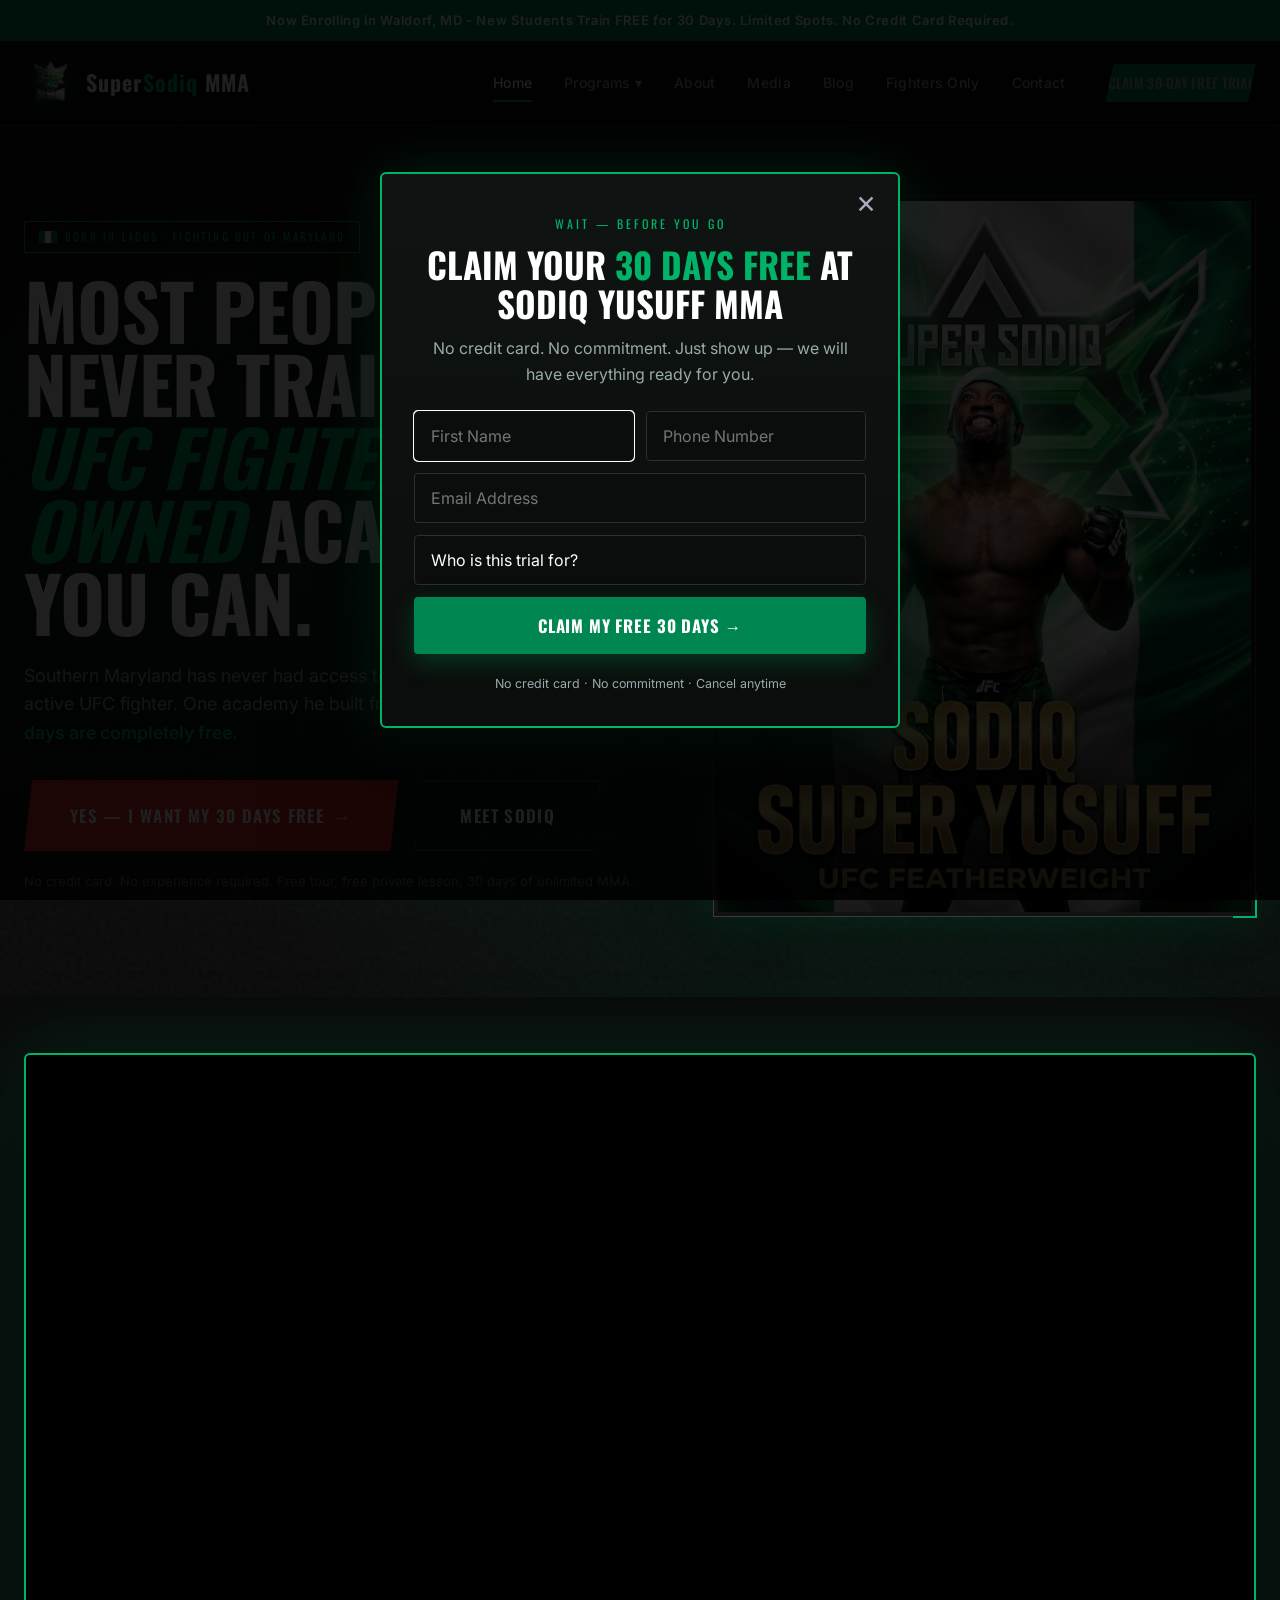
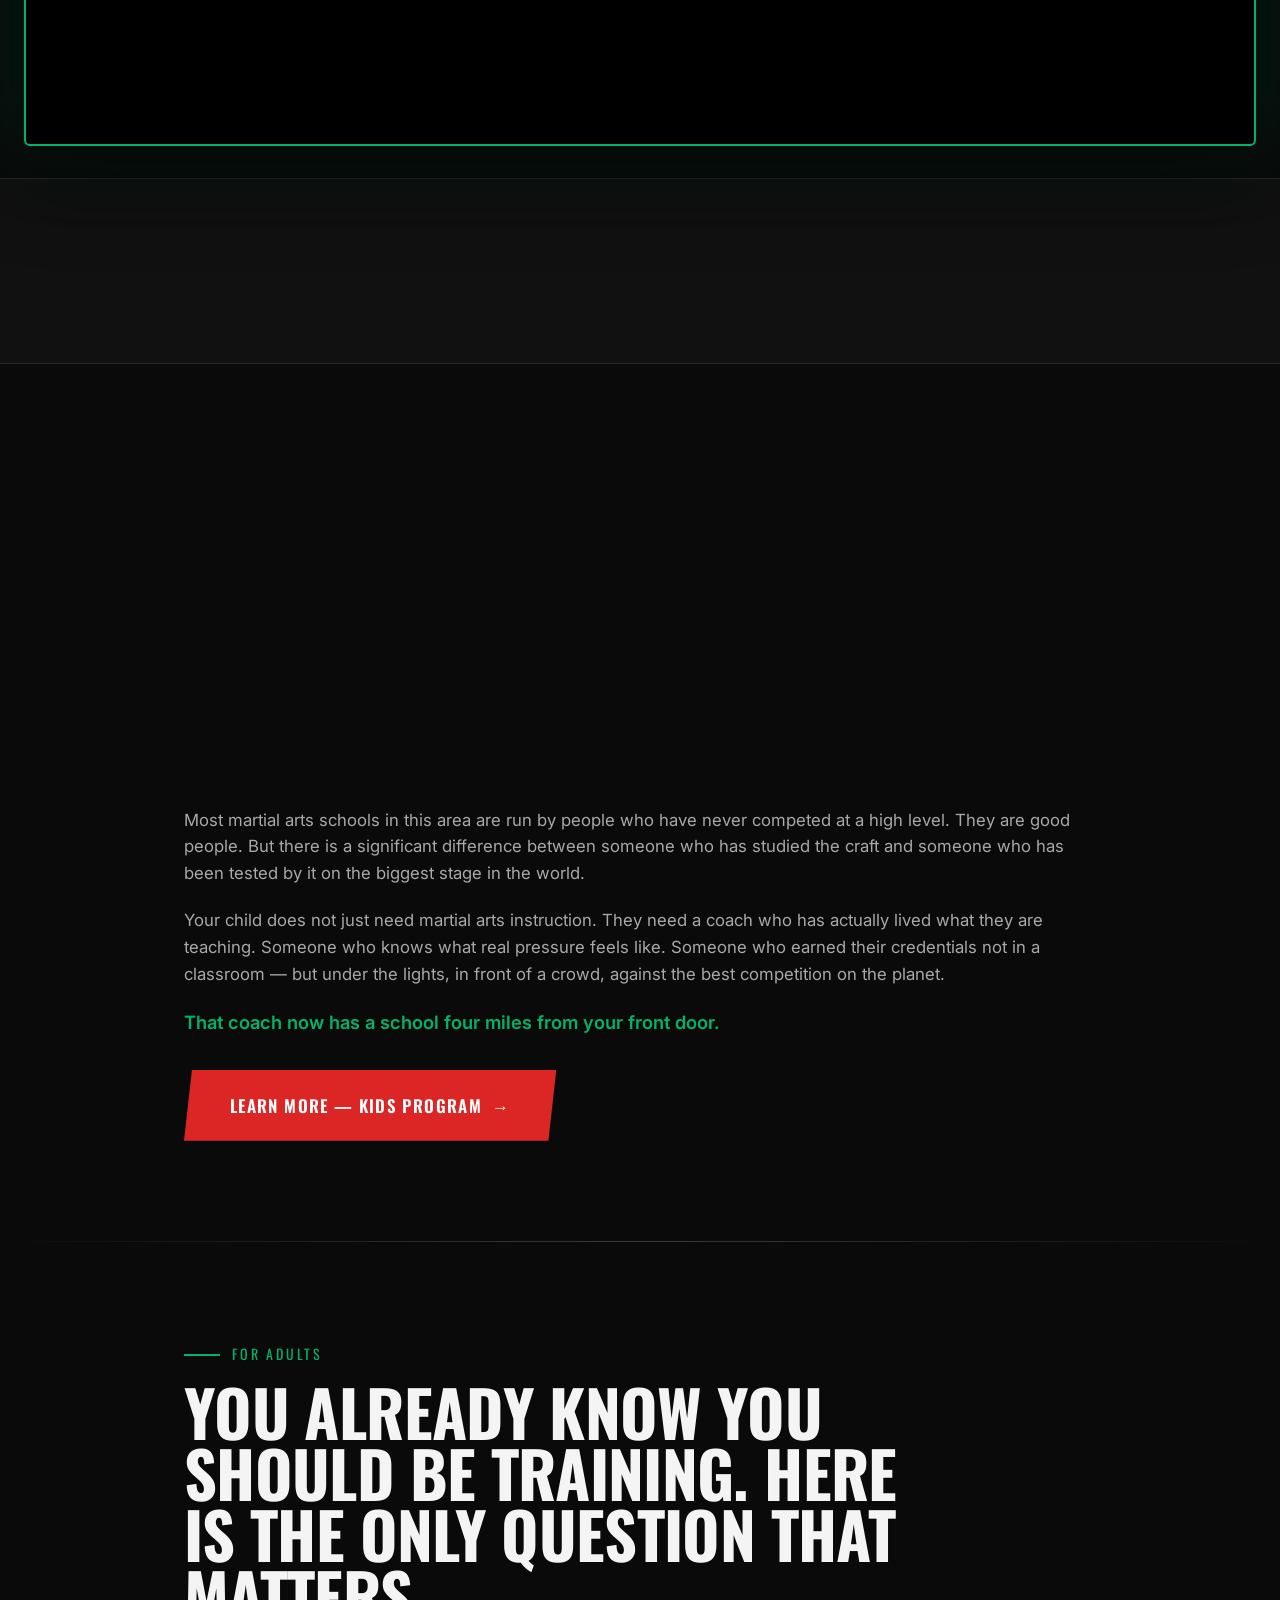
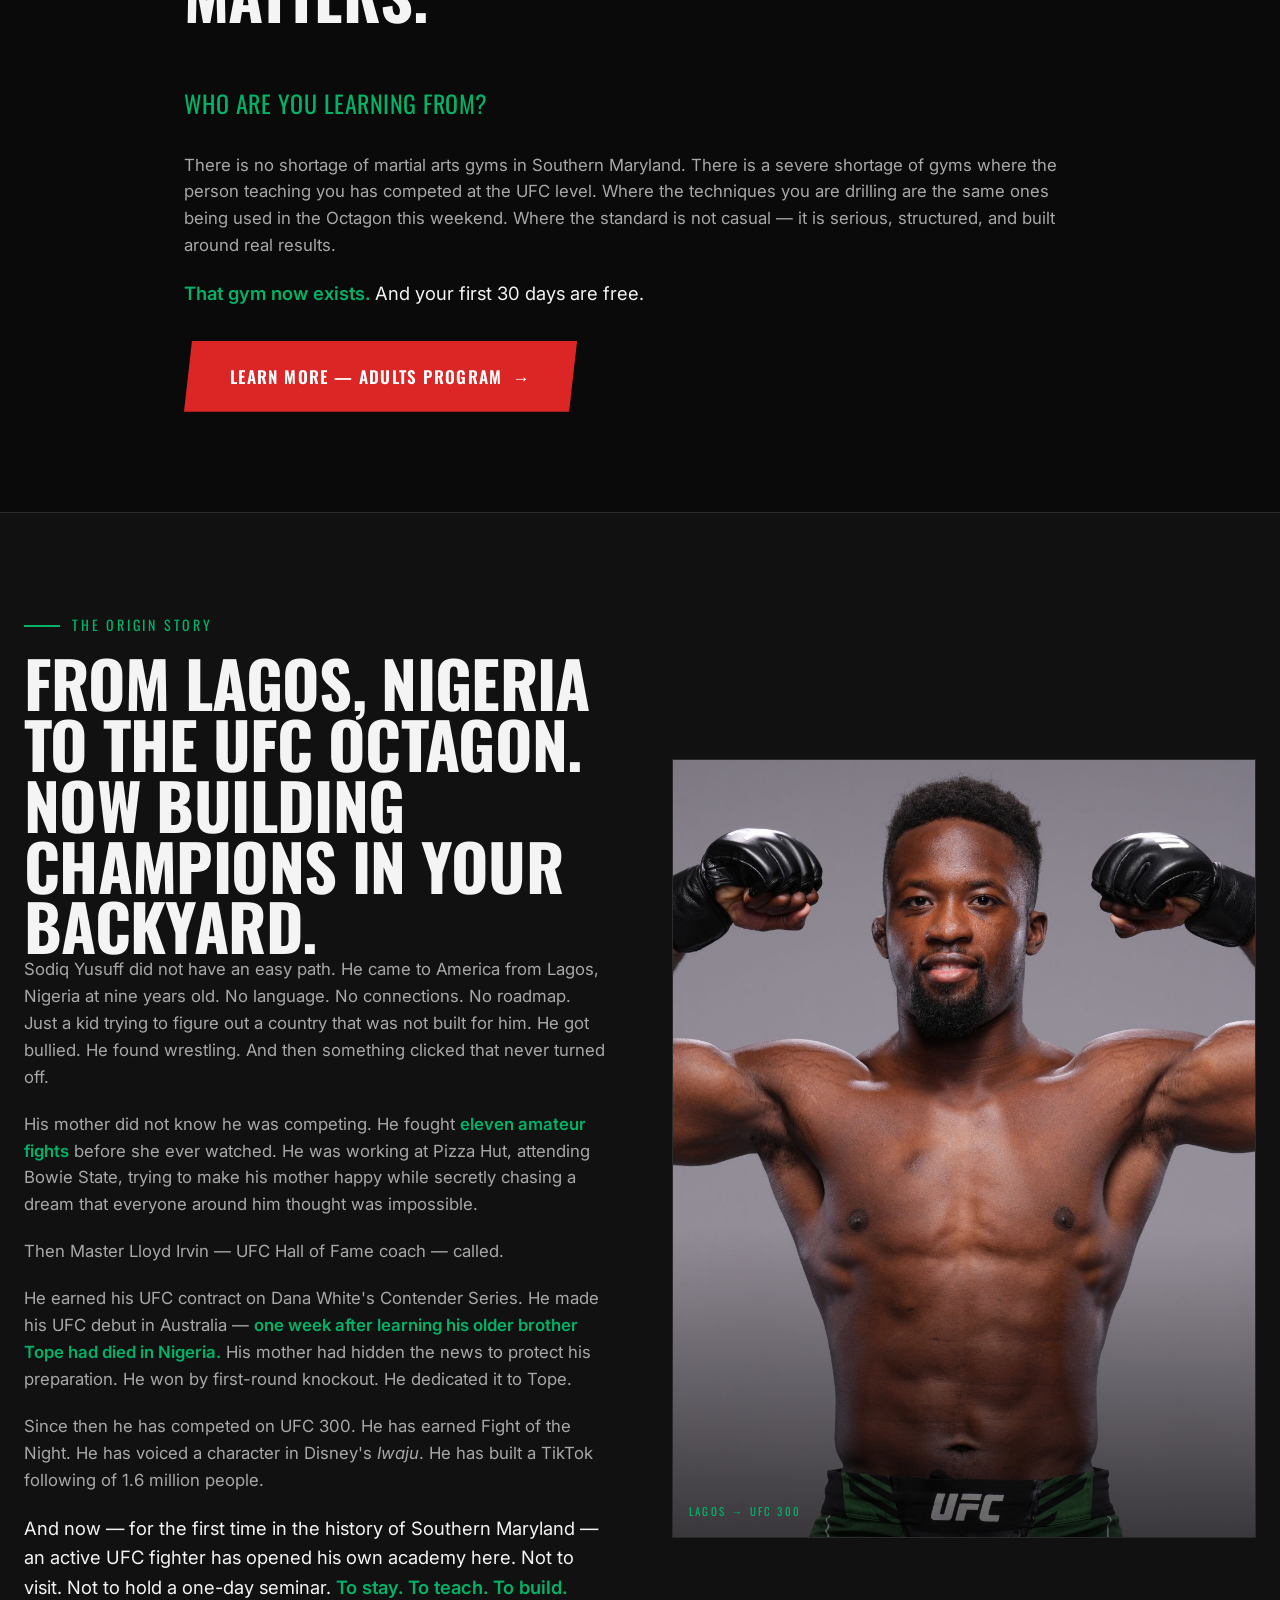
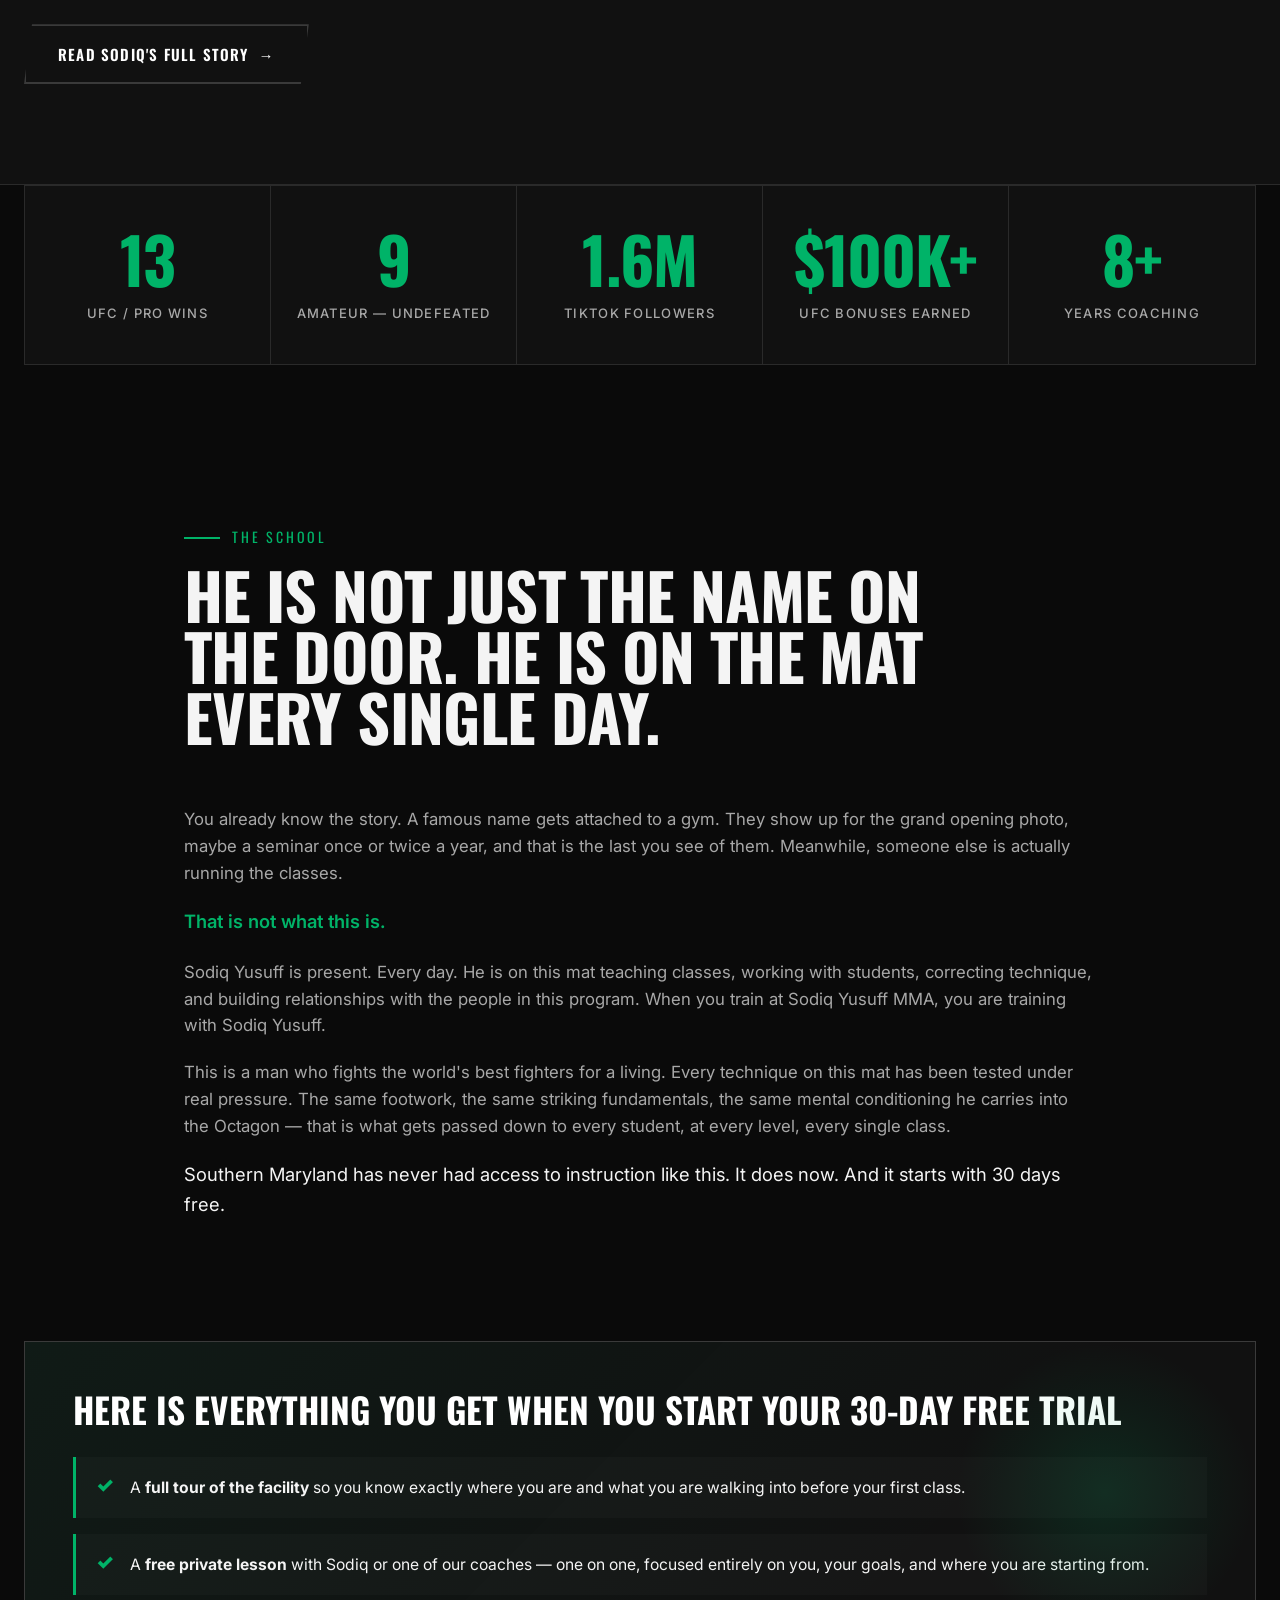
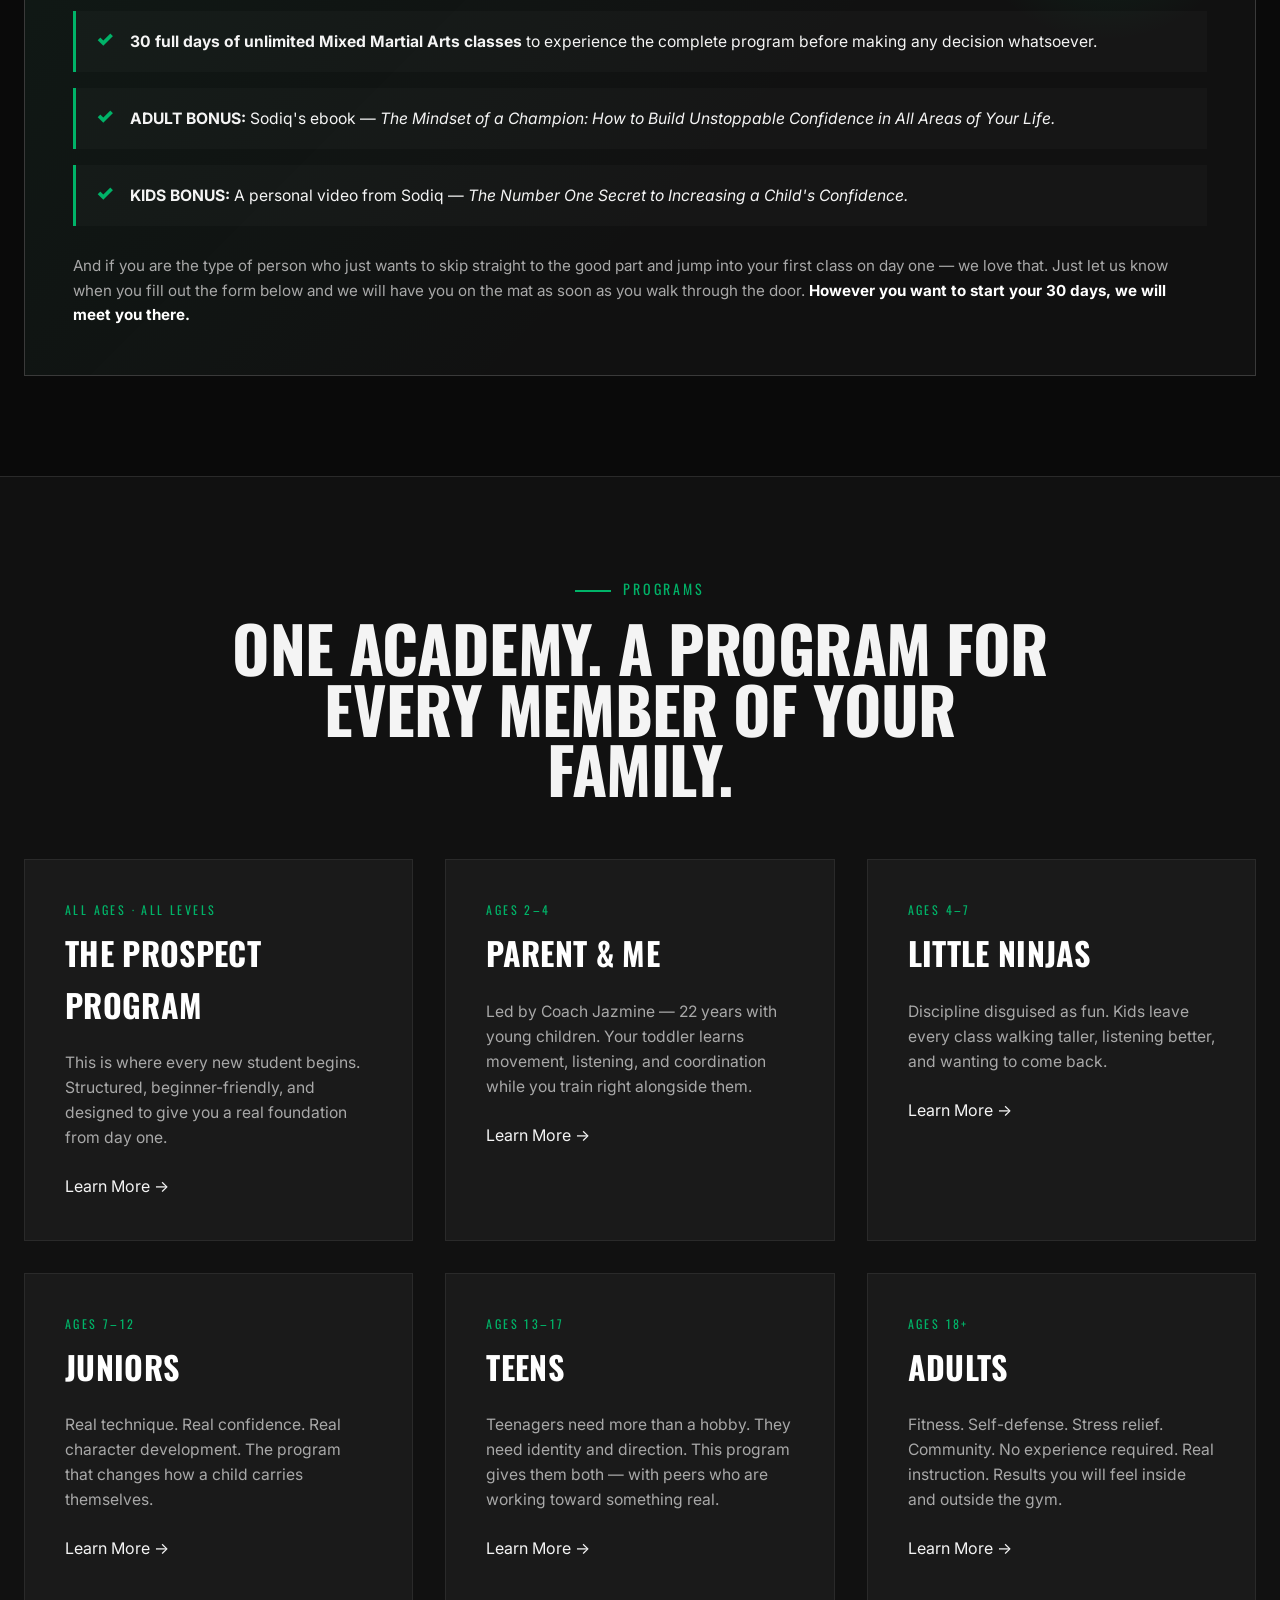
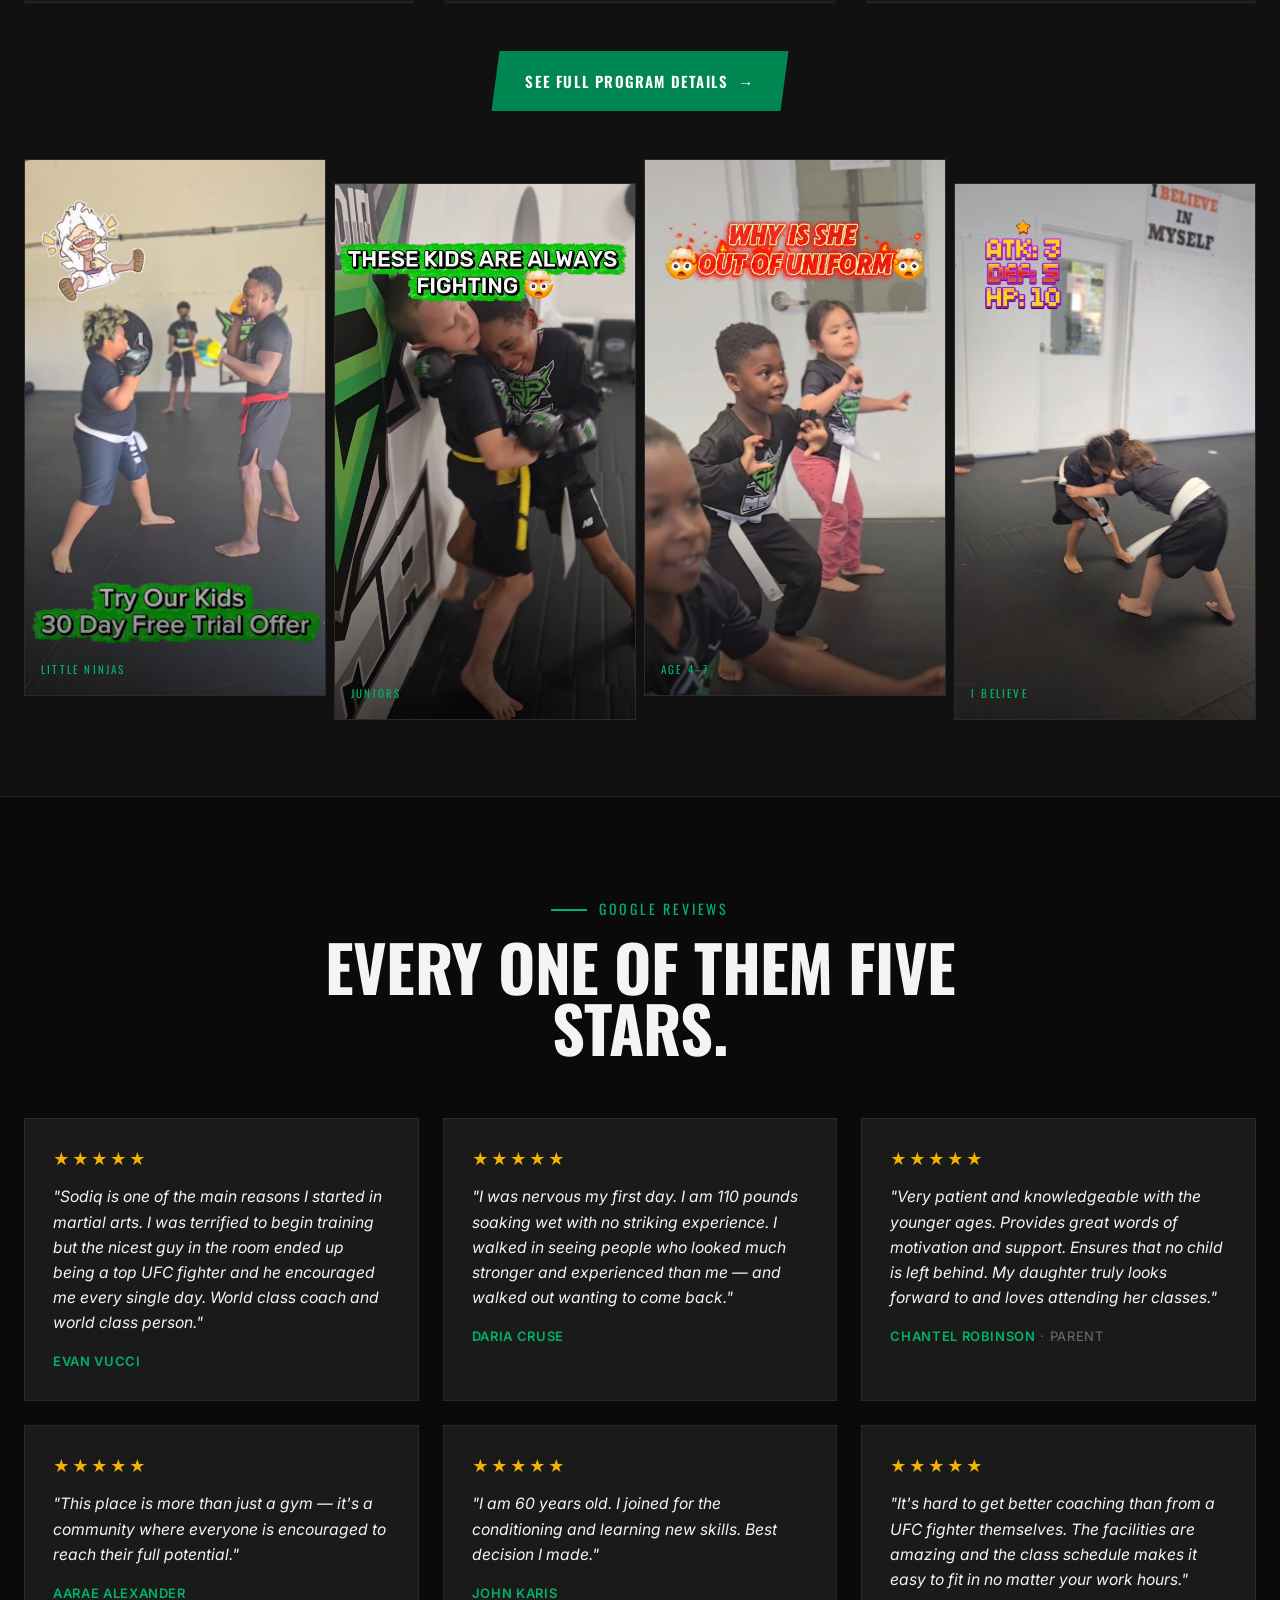
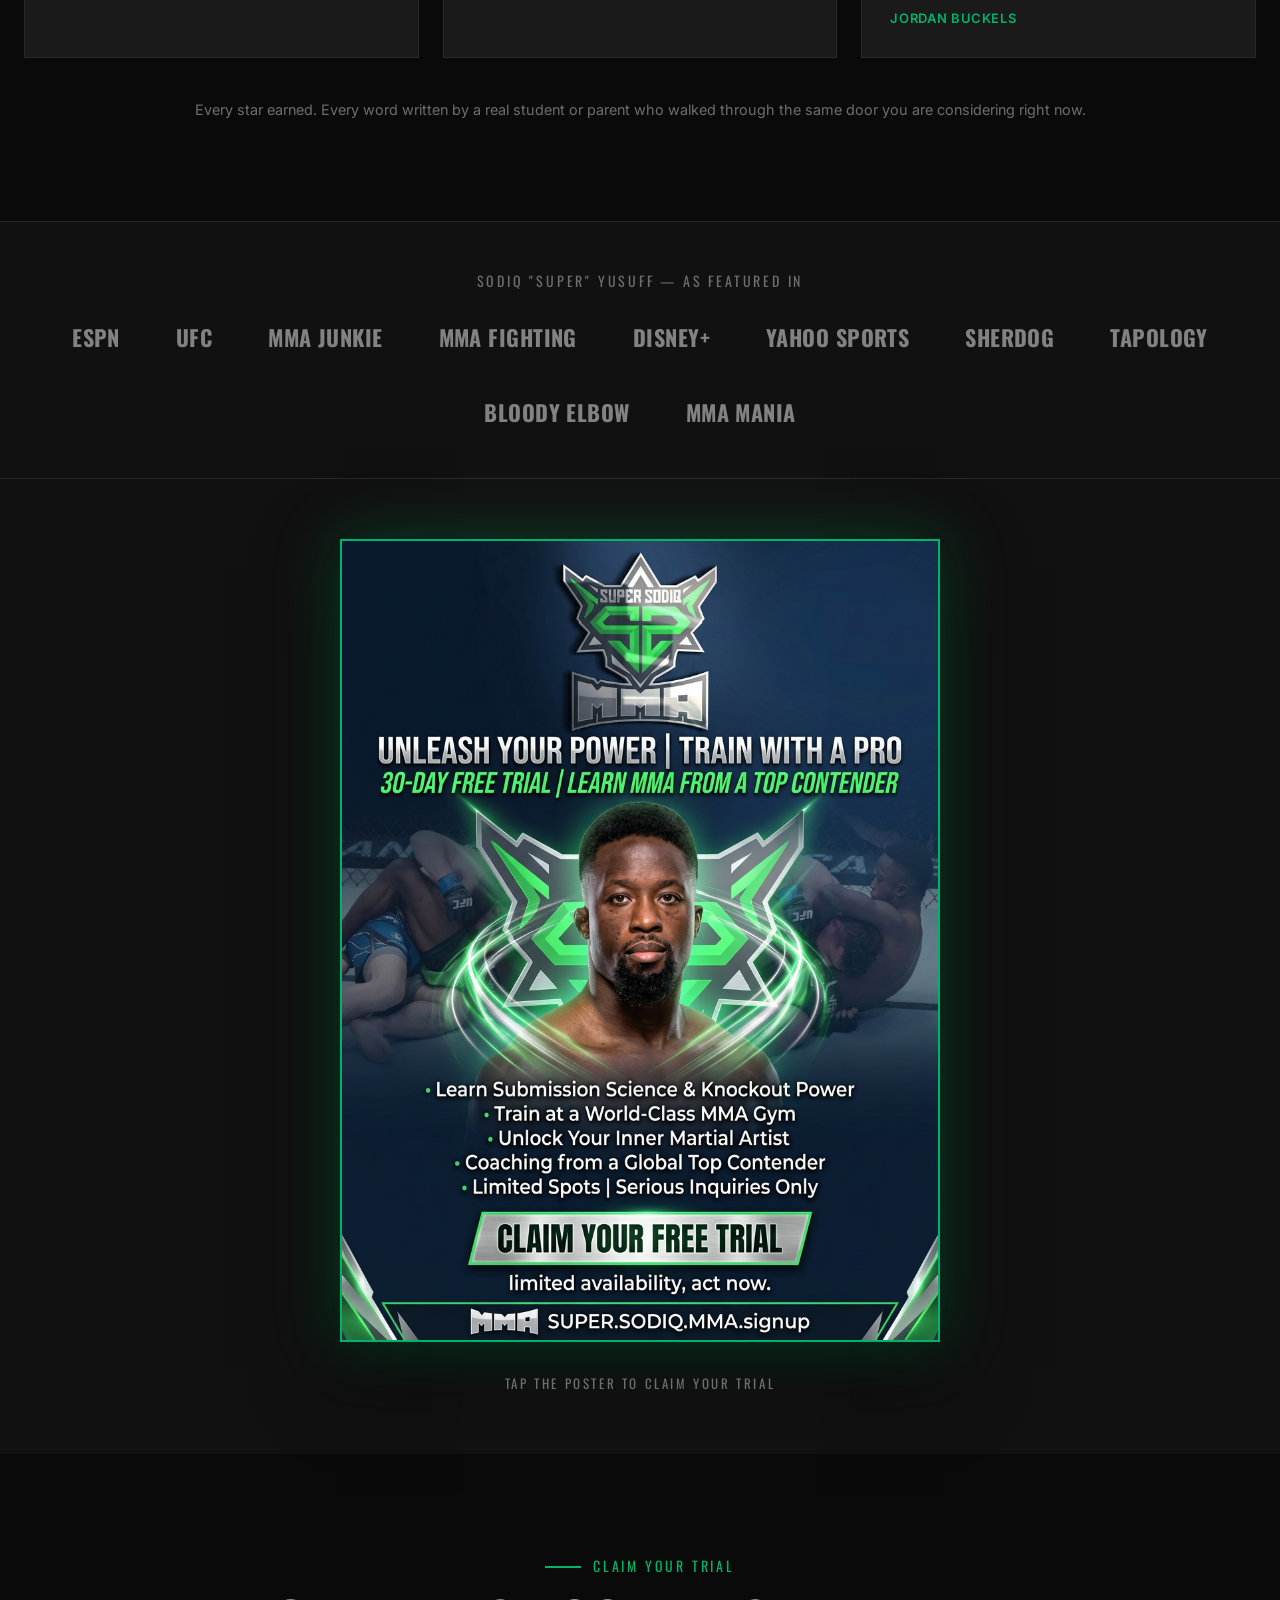
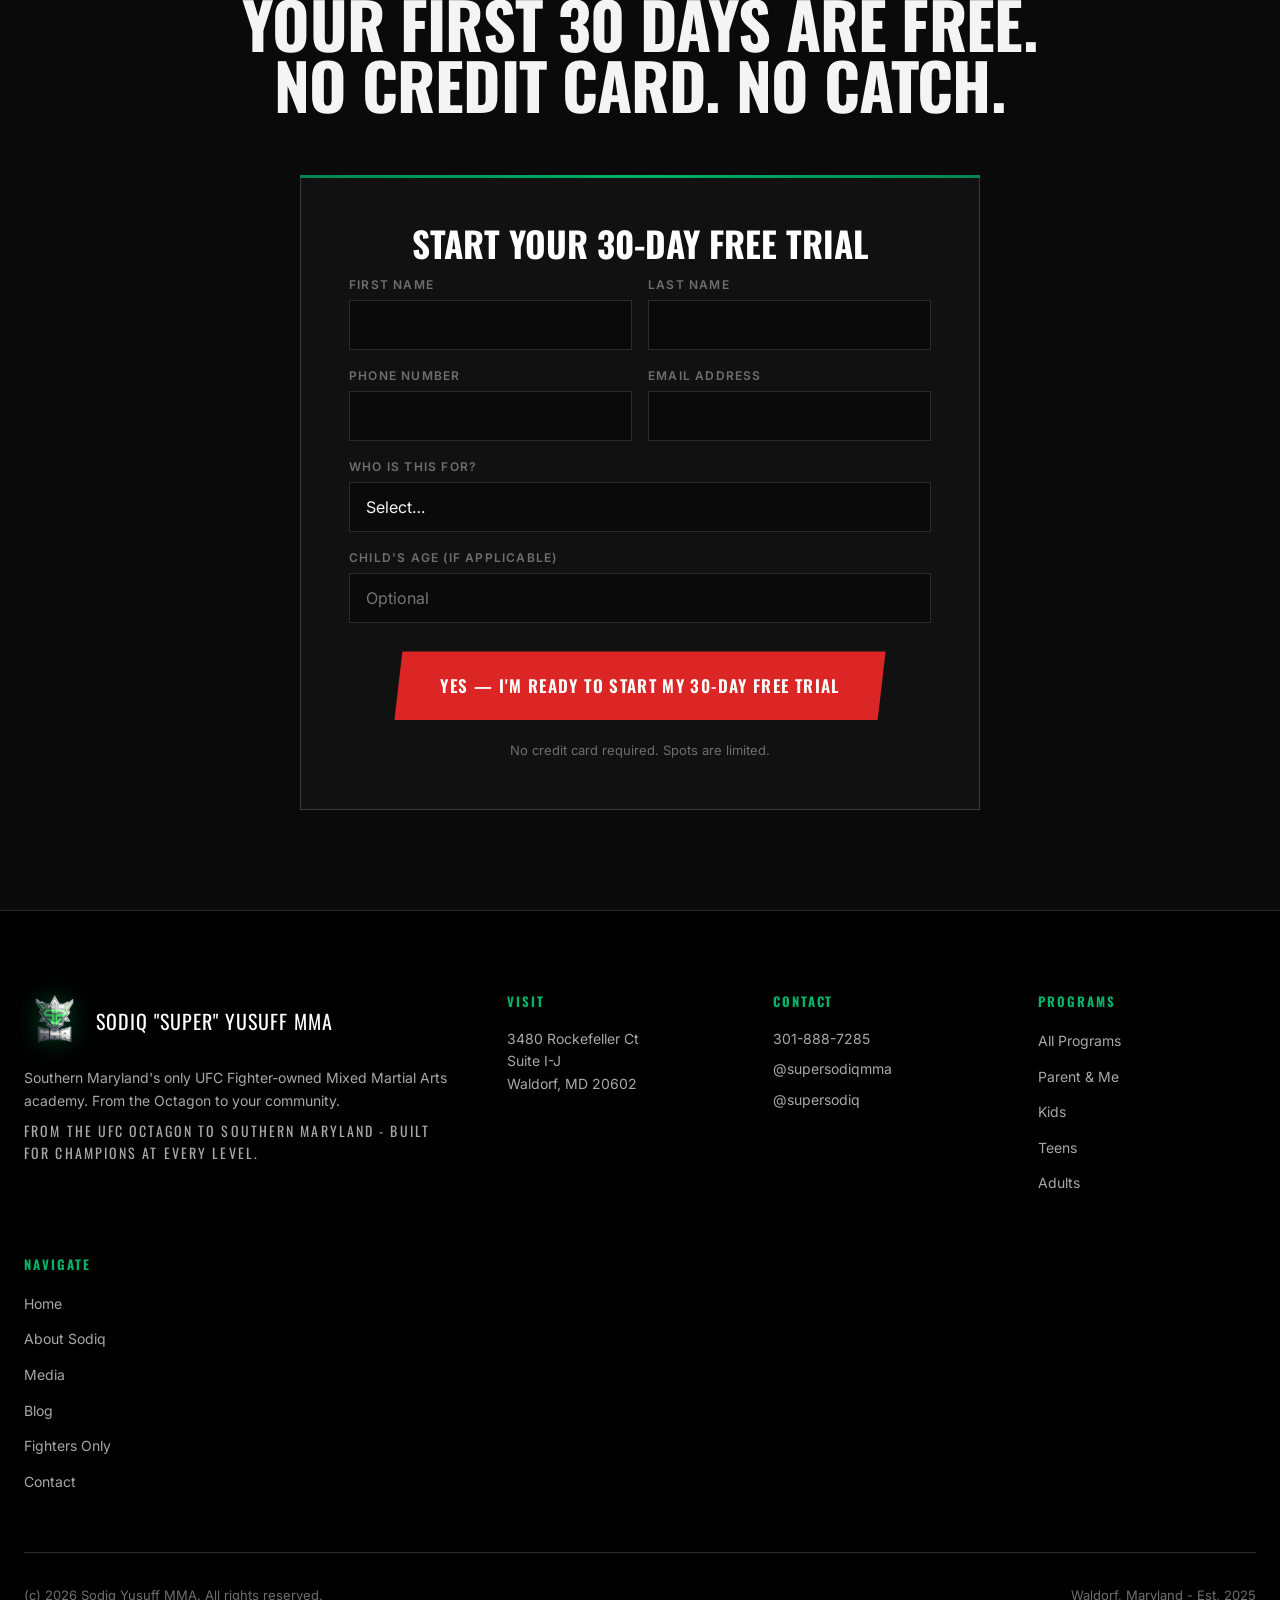
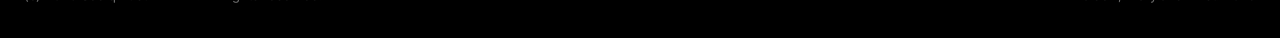
==== index.html @ c05e0334 "Sync all 14 HTML pages to cache v=25. Verified verbatim word-for-word coverage of source letters: ki" ====
<!DOCTYPE html>
<html lang="en">
<head>
<meta charset="UTF-8" />
<meta name="viewport" content="width=device-width, initial-scale=1.0" />
<title>Sodiq "Super" Yusuff MMA — Southern Maryland's Only UFC Fighter-Owned Academy</title>
<meta name="description" content="Train at Southern Maryland's only UFC fighter-owned MMA academy. 30 days free. No credit card. No experience required. Waldorf, MD." />
<meta property="og:title" content="Sodiq 'Super' Yusuff MMA — 30 Days Free" />
<meta property="og:description" content="Southern Maryland's only UFC fighter-owned Mixed Martial Arts academy. Your first 30 days are completely free." />
<meta property="og:type" content="website" />

<link rel="preconnect" href="https://fonts.googleapis.com" />
<link rel="preconnect" href="https://fonts.gstatic.com" crossorigin />
<link href="https://fonts.googleapis.com/css2?family=Oswald:wght@400;500;600;700&family=Inter:wght@300;400;500;600;700&display=swap" rel="stylesheet" />
<link rel="stylesheet" href="assets/css/styles.css?v=25" />
<link rel="icon" type="image/png" href="assets/images/super-sodiq-logo.png" />
<style>
  /* Home-specific: split hero with cinematic photo */
  .hero-split { display: grid; grid-template-columns: 1.15fr 1fr; gap: 64px; align-items: center; }
  @media (max-width: 1000px) { .hero-split { grid-template-columns: 1fr; gap: 32px; text-align: center; } }
  .hero-photo {
    position: relative;
    aspect-ratio: 3/4;
    overflow: hidden;
    background: var(--bg-2);
  }
  .hero-photo::before {
    content: '';
    position: absolute; inset: 0; z-index: 2;
    background: linear-gradient(0deg, rgba(0,0,0,0.4) 0%, transparent 25%);
    pointer-events: none;
  }
  .hero-photo img {
    width: 100%; height: 100%; object-fit: cover; object-position: center;
    transition: transform 1s var(--ease);
  }
  .hero-photo:hover img { transform: scale(1.03); }
  .hero-photo-frame {
    position: relative;
    border: 1px solid var(--border-bright);
    padding: 4px;
    background: var(--bg-2);
  }
  .hero-photo-frame::before, .hero-photo-frame::after {
    content: ''; position: absolute;
    width: 24px; height: 24px;
    border: 2px solid var(--nigeria-green-bright);
    z-index: 4;
  }
  .hero-photo-frame::before { top: -2px; left: -2px; border-right: none; border-bottom: none; }
  .hero-photo-frame::after { bottom: -2px; right: -2px; border-left: none; border-top: none; }
  .hero-photo-frame { box-shadow: 0 0 50px rgba(0, 179, 104, 0.2), 0 20px 60px rgba(0, 0, 0, 0.55); animation: posterFloat 7s ease-in-out infinite; }
  @keyframes posterFloat {
    0%, 100% { transform: translateY(0); }
    50% { transform: translateY(-10px); }
  }
  .hero-content-left { text-align: left; position: relative; z-index: 1; }
  @media (max-width: 1000px) { .hero-content-left { text-align: center; } }
  .hero-content-left .johnson-box { margin-left: 0; margin-right: 0; }
  @media (max-width: 1000px) { .hero-content-left .johnson-box { margin: 0 auto 40px; } }
  .hero-flag {
    display: inline-flex; align-items: center; gap: 8px;
    padding: 6px 14px;
    border: 1px solid var(--nigeria-green-bright);
    border-radius: 2px;
    font-family: var(--font-display); font-size: 11px;
    letter-spacing: 0.2em; text-transform: uppercase;
    color: var(--nigeria-green-bright);
    margin-bottom: 20px;
  }
  .hero-flag::before {
    content: ''; display: inline-block;
    width: 18px; height: 12px;
    background: linear-gradient(to right, var(--nigeria-green) 0%, var(--nigeria-green) 33%, var(--white) 33%, var(--white) 66%, var(--nigeria-green) 66%);
  }

  /* Section inline photos */
  .inline-photo {
    aspect-ratio: 4/5;
    overflow: hidden;
    position: relative;
    border: 1px solid var(--border);
  }
  .inline-photo::before {
    content: '';
    position: absolute; inset: 0; z-index: 2;
    background: linear-gradient(180deg, transparent 60%, rgba(0,0,0,0.6));
    pointer-events: none;
  }
  .inline-photo img {
    width: 100%; height: 100%; object-fit: cover; object-position: center top;
    transition: transform 0.8s var(--ease);
  }
  .inline-photo:hover img { transform: scale(1.06); }
  .inline-photo .tag {
    position: absolute; bottom: 16px; left: 16px; z-index: 3;
    font-family: var(--font-display);
    font-size: 11px; letter-spacing: 0.2em;
    color: var(--nigeria-green-bright);
    text-transform: uppercase;
  }

  /* Kids showcase */
  .kids-strip {
    display: grid;
    grid-template-columns: repeat(4, 1fr);
    gap: 8px;
    margin-top: 48px;
  }
  @media (max-width: 800px) { .kids-strip { grid-template-columns: repeat(2, 1fr); } }
  .kids-strip .inline-photo { aspect-ratio: 9/16; }
  .kids-strip .inline-photo:nth-child(2) { transform: translateY(24px); }
  .kids-strip .inline-photo:nth-child(4) { transform: translateY(24px); }
  @media (max-width: 800px) { .kids-strip .inline-photo { transform: none !important; } }
  /* Hero video — its own full-width section, clearly large */
  .hero-stack { display: contents; }
  .hero-video-section {
    padding: 56px 24px 32px;
    background: var(--bg);
  }
  .hero-video-wrap {
    width: 100%;
    max-width: 1400px;
    margin: 0 auto;
    aspect-ratio: 16/9;
    border: 2px solid var(--nigeria-green-bright);
    border-radius: 6px;
    overflow: hidden;
    box-shadow: 0 30px 80px rgba(0,0,0,0.7), 0 0 80px rgba(0,135,81,0.3);
    background: #000;
  }
  .hero-video-wrap iframe {
    width: 100%; height: 100%; border: 0; display: block;
  }
  @media (max-width: 1000px) {
    /* On mobile: turn .hero-stack into a flex column, video first */
    .hero-stack { display: flex; flex-direction: column; }
    .hero-video-section {
      order: -1;
      padding: 24px 12px 0;
      max-width: 100vw;
      box-sizing: border-box;
      overflow: hidden;
    }
    .hero-video-wrap {
      width: 100%;
      max-width: calc(100vw - 24px);
      box-sizing: border-box;
      box-shadow: 0 8px 24px rgba(0,0,0,0.6);
    }
    .hero { order: 1; }
  }
  @media (max-width: 600px) {
    .hero-video-section { padding: 12px 8px 0; }
    .hero-video-wrap {
      max-width: calc(100vw - 16px);
      border-width: 1px;
      border-radius: 4px;
    }
  }
</style>
<style id="exit-popup-critical">
/* Critical popup styles - inline so they cannot be missed by cache */
.exit-popup { position:fixed!important; inset:0!important; z-index:9999!important; display:none!important; align-items:center!important; justify-content:center!important; padding:20px!important; }
.exit-popup.is-open { display:flex!important; }
.exit-popup__backdrop { position:absolute; inset:0; background:rgba(0,0,0,0.88); }
.exit-popup__card { position:relative; width:100%; max-width:520px; max-height:92vh; overflow-y:auto; background:linear-gradient(180deg,#0f1311,#0a0d0b); border:2px solid #00b368; border-radius:6px; box-shadow:0 30px 80px rgba(0,0,0,0.7),0 0 60px rgba(0,135,81,0.25); }
.exit-popup__close { position:absolute; top:10px; right:14px; width:36px; height:36px; background:transparent; border:none; color:#aab; font-size:32px; line-height:1; cursor:pointer; z-index:2; }
.exit-popup__inner { padding:40px 32px 32px; text-align:center; }
.exit-popup__kicker { font-family:'Oswald',sans-serif; font-size:12px; letter-spacing:0.25em; text-transform:uppercase; color:#00b368; margin:0 0 12px; }
.exit-popup__title { font-family:'Oswald',sans-serif; font-size:clamp(1.6rem,4.5vw,2.2rem); text-transform:uppercase; color:#fff; line-height:1.1; margin:0 0 14px; }
.exit-popup__title span { color:#00b368; }
.exit-popup__lede { color:#9aa; margin:0 auto 24px; max-width:420px; }
.exit-popup__form { display:flex; flex-direction:column; gap:12px; text-align:left; }
.exit-popup__row { display:grid; grid-template-columns:1fr 1fr; gap:12px; }
.exit-popup__form input, .exit-popup__form select { width:100%; padding:14px 16px; background:#0a0d0b; border:1px solid #2a302d; color:#fff; font-family:'Inter',sans-serif; font-size:16px; border-radius:4px; -webkit-appearance:none; appearance:none; box-sizing:border-box; }
.exit-popup__submit { width:100%; padding:16px 20px; background:#008751; color:#fff; border:none; border-radius:4px; font-family:'Oswald',sans-serif; font-size:1.05rem; font-weight:700; letter-spacing:0.05em; text-transform:uppercase; cursor:pointer; box-shadow:0 8px 24px rgba(0,135,81,0.35); }
.exit-popup__trust { text-align:center; color:#9aa; font-size:0.78rem; margin:8px 0 0; }
@media (max-width:480px){ .exit-popup__inner{padding:32px 20px 24px;} .exit-popup__row{grid-template-columns:1fr;} }
</style>
</head>
<body>

<div id="nav-slot"></div>

<!-- =========== HERO STACK (hero + video, reorderable on mobile) =========== -->
<div class="hero-stack">
<!-- =========== HERO =========== -->
<section class="hero" data-no-mark>
  <div class="hero-bg"></div>
  <div class="container hero-container-flex">

    <!-- Split: text on left, poster on right -->
    <div class="hero-split">
      <div class="hero-content-left">
        <div class="hero-flag reveal">Born in Lagos · Fighting out of Maryland</div>

        <h1 class="hero-headline reveal reveal-delay-1" style="font-size:clamp(2.25rem,6vw,5rem);text-align:left;">
          Most people will never train at a <span class="accent">UFC fighter-owned</span> academy.<br/>
          <span style="color:var(--white)">You can.</span>
        </h1>

        <p class="hero-sub reveal reveal-delay-2" style="margin-left:0;text-align:left;">
          Southern Maryland has never had access to this level — until now. One active UFC fighter. One academy he built from the ground up. <span style="color:var(--nigeria-green-bright);font-weight:600;">Your first 30 days are completely free.</span>
        </p>

        <div class="reveal reveal-delay-3" style="display:flex;gap:16px;flex-wrap:wrap;">
          <a href="#trial" class="btn btn-blood btn-lg pulse btn-arrow">Yes — I Want My 30 Days Free</a>
          <a href="about.html" class="btn btn-ghost btn-lg">Meet Sodiq</a>
        </div>

        <p class="hero-micro reveal reveal-delay-3" style="margin-left:0;text-align:left;">No credit card. No experience required. Free tour, free private lesson, 30 days of unlimited MMA.</p>
      </div>

      <div class="reveal reveal-delay-1">
        <div class="hero-photo-frame">
          <div class="hero-photo">
            <img src="assets/images/sodiq-hero-poster.jpg" alt="Super Sodiq Yusuff — UFC Featherweight" loading="eager" />
          </div>
        </div>
      </div>
    </div>

  </div>
</section>

<!-- =========== HERO VIDEO (full-width, shows after hero on desktop) =========== -->
<section class="hero-video-section">
  <div class="hero-video-wrap reveal">
    <iframe src="https://www.youtube.com/embed/sva_VGl7E-k?rel=0&modestbranding=1" title="Sodiq Yusuff MMA" allow="accelerometer; autoplay; clipboard-write; encrypted-media; gyroscope; picture-in-picture; web-share" allowfullscreen loading="lazy"></iframe>
  </div>
</section>
</div><!-- /.hero-stack -->

<!-- =========== CREDIBILITY BAR =========== -->
<section class="cred-bar">
  <div class="container">
    <div class="cred-grid">
      <div class="cred-item reveal"><span class="cred-icon"><svg xmlns="http://www.w3.org/2000/svg" viewBox="0 0 24 24" fill="none" stroke="currentColor" stroke-width="2" stroke-linecap="round" stroke-linejoin="round"><circle cx="12" cy="8" r="6"/><path d="M15.477 12.89 17 22l-5-3-5 3 1.523-9.11"/></svg></span><span><strong>Active UFC Fighter</strong>Active Competitor</span></div>
      <div class="cred-item reveal reveal-delay-1"><span class="cred-icon"><svg xmlns="http://www.w3.org/2000/svg" viewBox="0 0 24 24" fill="none" stroke="currentColor" stroke-width="2" stroke-linecap="round" stroke-linejoin="round"><rect x="3" y="3" width="18" height="18" rx="2"/><path d="M7 3v18M17 3v18M3 7h4M3 12h18M3 17h4M17 7h4M17 17h4"/></svg></span><span><strong>Disney Voice Actor</strong>Iwaju on Disney+</span></div>
      <div class="cred-item reveal reveal-delay-1"><span class="cred-icon"><svg xmlns="http://www.w3.org/2000/svg" viewBox="0 0 24 24" fill="none" stroke="currentColor" stroke-width="2" stroke-linecap="round" stroke-linejoin="round"><rect x="5" y="2" width="14" height="20" rx="2"/><path d="M12 18h.01"/></svg></span><span><strong>1.6M TikTok</strong>Super Squad Audience</span></div>
      <div class="cred-item reveal reveal-delay-2"><span class="cred-icon"><svg xmlns="http://www.w3.org/2000/svg" viewBox="0 0 24 24" fill="none" stroke="currentColor" stroke-width="2" stroke-linecap="round" stroke-linejoin="round"><path d="M16 21v-2a4 4 0 0 0-4-4H6a4 4 0 0 0-4 4v2"/><circle cx="9" cy="7" r="4"/><path d="M22 21v-2a4 4 0 0 0-3-3.87"/><path d="M16 3.13a4 4 0 0 1 0 7.75"/></svg></span><span><strong>Years Coaching</strong>Kids & Adults</span></div>
      <div class="cred-item reveal reveal-delay-2"><span class="cred-icon"><svg xmlns="http://www.w3.org/2000/svg" viewBox="0 0 24 24" fill="none" stroke="currentColor" stroke-width="2" stroke-linecap="round" stroke-linejoin="round"><path d="M6 9H4.5a2.5 2.5 0 0 1 0-5H6"/><path d="M18 9h1.5a2.5 2.5 0 0 0 0-5H18"/><path d="M4 22h16"/><path d="M10 14.66V17c0 .55-.47.98-.97 1.21C7.85 18.75 7 20.24 7 22"/><path d="M14 14.66V17c0 .55.47.98.97 1.21C16.15 18.75 17 20.24 17 22"/><path d="M18 2H6v7a6 6 0 0 0 12 0V2Z"/></svg></span><span><strong>Trained by Lloyd Irvin</strong>UFC Hall of Fame Coach</span></div>
      <div class="cred-item reveal reveal-delay-3"><span class="cred-icon"><svg xmlns="http://www.w3.org/2000/svg" viewBox="0 0 24 24" fill="none" stroke="currentColor" stroke-width="2" stroke-linecap="round" stroke-linejoin="round"><path d="M20 10c0 7-8 13-8 13s-8-6-8-13a8 8 0 0 1 16 0Z"/><circle cx="12" cy="10" r="3"/></svg></span><span><strong>Southern Maryland's</strong>Premier MMA Academy</span></div>
    </div>
  </div>
</section>

<!-- =========== PROBLEM — PARENTS =========== -->
<section class="section">
  <div class="container-narrow">
    <div class="sec-head-left reveal">
      <div class="kicker">For Parents</div>
      <h2 class="display-2">If you have a child between 2 and 17, read this before you sign up anywhere else.</h2>
    </div>
    <div class="prose reveal reveal-delay-1">
      <p>Most martial arts schools in this area are run by people who have never competed at a high level. They are good people. But there is a significant difference between someone who has studied the craft and someone who has been tested by it on the biggest stage in the world.</p>
      <p>Your child does not just need martial arts instruction. They need a coach who has actually lived what they are teaching. Someone who knows what real pressure feels like. Someone who earned their credentials not in a classroom — but under the lights, in front of a crowd, against the best competition on the planet.</p>
      <p class="strong"><span class="highlight">That coach now has a school four miles from your front door.</span></p>
      <div style="margin-top:32px;">
        <a href="kids.html" class="btn btn-blood btn-lg btn-arrow">Learn More — Kids Program</a>
      </div>
    </div>
  </div>
</section>

<div class="divider"></div>

<!-- =========== PROBLEM — ADULTS =========== -->
<section class="section">
  <div class="container-narrow">
    <div class="sec-head-left reveal">
      <div class="kicker">For Adults</div>
      <h2 class="display-2">You already know you should be training. Here is the only question that matters.</h2>
    </div>
    <div class="prose reveal reveal-delay-1">
      <p class="strong" style="color:var(--nigeria-green-bright);font-family:var(--font-display);font-size:1.5rem;text-transform:uppercase;letter-spacing:0.02em;">Who are you learning from?</p>
      <p>There is no shortage of martial arts gyms in Southern Maryland. There is a severe shortage of gyms where the person teaching you has competed at the UFC level. Where the techniques you are drilling are the same ones being used in the Octagon this weekend. Where the standard is not casual — it is serious, structured, and built around real results.</p>
      <p class="strong"><span class="highlight">That gym now exists.</span> And your first 30 days are free.</p>
      <div style="margin-top:32px;">
        <a href="adults.html" class="btn btn-blood btn-lg btn-arrow">Learn More — Adults Program</a>
      </div>
    </div>
  </div>
</section>

<!-- =========== ORIGIN STORY =========== -->
<section class="section" style="background:var(--bg-2);border-top:1px solid var(--border);border-bottom:1px solid var(--border);">
  <div class="container">
    <div class="grid-2" style="align-items:center;gap:64px;">
      <div class="reveal">
        <div class="kicker">The Origin Story</div>
        <h2 class="display-2 mb-md">From Lagos, Nigeria to the UFC Octagon. Now building champions in your backyard.</h2>
        <div class="prose">
          <p>Sodiq Yusuff did not have an easy path. He came to America from Lagos, Nigeria at nine years old. No language. No connections. No roadmap. Just a kid trying to figure out a country that was not built for him. He got bullied. He found wrestling. And then something clicked that never turned off.</p>
          <p>His mother did not know he was competing. He fought <span class="highlight">eleven amateur fights</span> before she ever watched. He was working at Pizza Hut, attending Bowie State, trying to make his mother happy while secretly chasing a dream that everyone around him thought was impossible.</p>
          <p>Then Master Lloyd Irvin — UFC Hall of Fame coach — called.</p>
          <p>He earned his UFC contract on Dana White's Contender Series. He made his UFC debut in Australia — <span class="highlight">one week after learning his older brother Tope had died in Nigeria.</span> His mother had hidden the news to protect his preparation. He won by first-round knockout. He dedicated it to Tope.</p>
          <p>Since then he has competed on UFC 300. He has earned Fight of the Night. He has voiced a character in Disney's <em>Iwaju</em>. He has built a TikTok following of 1.6 million people.</p>
          <p class="strong">And now — for the first time in the history of Southern Maryland — an active UFC fighter has opened his own academy here. Not to visit. Not to hold a one-day seminar. <span class="highlight">To stay. To teach. To build.</span></p>
          <a href="about.html" class="btn btn-ghost btn-arrow mt-md">Read Sodiq's Full Story</a>
        </div>
      </div>
      <div class="reveal reveal-delay-1">
        <div class="inline-photo" style="aspect-ratio:3/4;">
          <img src="assets/images/sodiq-ufc-flex-portrait.jpg" alt="Sodiq Yusuff UFC portrait — flexing in Octagon, UFC fight gloves, Nigerian flag fight shorts" loading="lazy" />
          <span class="tag">Lagos → UFC 300</span>
        </div>
      </div>
    </div>
  </div>
</section>

<!-- =========== STATS =========== -->
<section class="section-sm" style="padding-top:0;">
  <div class="container">
    <div class="stats reveal">
      <div class="stat"><span class="stat-number" data-count="13">0</span><span class="stat-label">UFC / Pro Wins</span></div>
      <div class="stat"><span class="stat-number" data-count="9">0</span><span class="stat-label">Amateur — Undefeated</span></div>
      <div class="stat"><span class="stat-number" data-count="1.6" data-suffix="M" data-decimals="1">0</span><span class="stat-label">TikTok Followers</span></div>
      <div class="stat"><span class="stat-number" data-count="100" data-prefix="$" data-suffix="K+">0</span><span class="stat-label">UFC Bonuses Earned</span></div>
      <div class="stat"><span class="stat-number" data-count="8" data-suffix="+">0</span><span class="stat-label">Years Coaching</span></div>
    </div>
  </div>
</section>

<!-- =========== SCHOOL =========== -->
<section class="section">
  <div class="container-narrow">
    <div class="sec-head-left reveal">
      <div class="kicker">The School</div>
      <h2 class="display-2">He is not just the name on the door. He is on the mat every single day.</h2>
    </div>
    <div class="prose reveal reveal-delay-1">
      <p>You already know the story. A famous name gets attached to a gym. They show up for the grand opening photo, maybe a seminar once or twice a year, and that is the last you see of them. Meanwhile, someone else is actually running the classes.</p>
      <p class="strong"><span class="highlight">That is not what this is.</span></p>
      <p>Sodiq Yusuff is present. Every day. He is on this mat teaching classes, working with students, correcting technique, and building relationships with the people in this program. When you train at Sodiq Yusuff MMA, you are training with Sodiq Yusuff.</p>
      <p>This is a man who fights the world's best fighters for a living. Every technique on this mat has been tested under real pressure. The same footwork, the same striking fundamentals, the same mental conditioning he carries into the Octagon — that is what gets passed down to every student, at every level, every single class.</p>
      <p class="strong">Southern Maryland has never had access to instruction like this. It does now. And it starts with 30 days free.</p>
    </div>
  </div>
</section>

<!-- =========== OFFER =========== -->
<section class="section" style="padding-top:0;">
  <div class="container">
    <div class="offer reveal">
      <h2 class="offer-head">Here is everything you get when you start your 30-day free trial</h2>
      <ul class="offer-list">
        <li><span>A <strong>full tour of the facility</strong> so you know exactly where you are and what you are walking into before your first class.</span></li>
        <li><span>A <strong>free private lesson</strong> with Sodiq or one of our coaches — one on one, focused entirely on you, your goals, and where you are starting from.</span></li>
        <li><span><strong>30 full days of unlimited Mixed Martial Arts classes</strong> to experience the complete program before making any decision whatsoever.</span></li>
        <li><span><strong>ADULT BONUS:</strong> Sodiq's ebook — <em>The Mindset of a Champion: How to Build Unstoppable Confidence in All Areas of Your Life.</em></span></li>
        <li><span><strong>KIDS BONUS:</strong> A personal video from Sodiq — <em>The Number One Secret to Increasing a Child's Confidence.</em></span></li>
      </ul>
      <p style="margin-top:28px;color:var(--text-dim);font-size:0.95rem;">And if you are the type of person who just wants to skip straight to the good part and jump into your first class on day one — we love that. Just let us know when you fill out the form below and we will have you on the mat as soon as you walk through the door. <strong style="color:var(--white);">However you want to start your 30 days, we will meet you there.</strong></p>
    </div>
  </div>
</section>

<!-- =========== PROGRAMS SNAPSHOT =========== -->
<section class="section" style="background:var(--bg-2);border-top:1px solid var(--border);border-bottom:1px solid var(--border);">
  <div class="container">
    <div class="sec-head reveal">
      <div class="kicker">Programs</div>
      <h2 class="display-2">One academy. A program for every member of your family.</h2>
    </div>
    <div class="grid-3">
      <div class="program reveal">
        <div class="program-age">All Ages · All Levels</div>
        <h3 class="program-title">The Prospect Program</h3>
        <p class="program-desc">This is where every new student begins. Structured, beginner-friendly, and designed to give you a real foundation from day one.</p>
        <a href="programs.html#prospect" class="post-link">Learn More →</a>
      </div>
      <div class="program reveal reveal-delay-1">
        <div class="program-age">Ages 2–4</div>
        <h3 class="program-title">Parent & Me</h3>
        <p class="program-desc">Led by Coach Jazmine — 22 years with young children. Your toddler learns movement, listening, and coordination while you train right alongside them.</p>
        <a href="parent-and-me.html" class="post-link">Learn More →</a>
      </div>
      <div class="program reveal reveal-delay-2">
        <div class="program-age">Ages 4–7</div>
        <h3 class="program-title">Little Ninjas</h3>
        <p class="program-desc">Discipline disguised as fun. Kids leave every class walking taller, listening better, and wanting to come back.</p>
        <a href="kids.html" class="post-link">Learn More →</a>
      </div>
      <div class="program reveal">
        <div class="program-age">Ages 7–12</div>
        <h3 class="program-title">Juniors</h3>
        <p class="program-desc">Real technique. Real confidence. Real character development. The program that changes how a child carries themselves.</p>
        <a href="kids.html" class="post-link">Learn More →</a>
      </div>
      <div class="program reveal reveal-delay-1">
        <div class="program-age">Ages 13–17</div>
        <h3 class="program-title">Teens</h3>
        <p class="program-desc">Teenagers need more than a hobby. They need identity and direction. This program gives them both — with peers who are working toward something real.</p>
        <a href="teens.html" class="post-link">Learn More →</a>
      </div>
      <div class="program reveal reveal-delay-2">
        <div class="program-age">Ages 18+</div>
        <h3 class="program-title">Adults</h3>
        <p class="program-desc">Fitness. Self-defense. Stress relief. Community. No experience required. Real instruction. Results you will feel inside and outside the gym.</p>
        <a href="adults.html" class="post-link">Learn More →</a>
      </div>
    </div>
    <div style="text-align:center;margin-top:48px;" class="reveal">
      <a href="programs.html" class="btn btn-primary btn-arrow">See Full Program Details</a>
    </div>

    <!-- Kids strip — action shots -->
    <div class="kids-strip">
      <div class="inline-photo reveal"><img src="assets/images/kids-class-30-day-trial.jpg" alt="Young student training MMA pad work with Sodiq at the Waldorf academy" loading="lazy" /><span class="tag">Little Ninjas</span></div>
      <div class="inline-photo reveal reveal-delay-1"><img src="assets/images/kids-wrestling-always-fighting.jpg" alt="Kids grappling and wrestling at Super Sodiq MMA" loading="lazy" /><span class="tag">Juniors</span></div>
      <div class="inline-photo reveal reveal-delay-2"><img src="assets/images/kids-stance-training.jpg" alt="Young students in MMA stance during class" loading="lazy" /><span class="tag">Age 4–7</span></div>
      <div class="inline-photo reveal reveal-delay-3"><img src="assets/images/kids-girls-wrestling-believe.jpg" alt="Girls wrestling class at Sodiq Yusuff MMA in front of I Believe In Myself banner" loading="lazy" /><span class="tag">I Believe</span></div>
    </div>
  </div>
</section>

<!-- =========== REVIEWS =========== -->
<section class="section">
  <div class="container">
    <div class="sec-head reveal">
      <div class="kicker">Google Reviews</div>
      <h2 class="display-2">Every one of them five stars.</h2>
    </div>
    <div class="reviews">
      <div class="review reveal">
        <div class="review-stars">★★★★★</div>
        <p class="review-text">"Sodiq is one of the main reasons I started in martial arts. I was terrified to begin training but the nicest guy in the room ended up being a top UFC fighter and he encouraged me every single day. World class coach and world class person."</p>
        <p class="review-author"><strong>Evan Vucci</strong></p>
      </div>
      <div class="review reveal reveal-delay-1">
        <div class="review-stars">★★★★★</div>
        <p class="review-text">"I was nervous my first day. I am 110 pounds soaking wet with no striking experience. I walked in seeing people who looked much stronger and experienced than me — and walked out wanting to come back."</p>
        <p class="review-author"><strong>Daria Cruse</strong></p>
      </div>
      <div class="review reveal reveal-delay-1">
        <div class="review-stars">★★★★★</div>
        <p class="review-text">"Very patient and knowledgeable with the younger ages. Provides great words of motivation and support. Ensures that no child is left behind. My daughter truly looks forward to and loves attending her classes."</p>
        <p class="review-author"><strong>Chantel Robinson</strong> · Parent</p>
      </div>
      <div class="review reveal reveal-delay-2">
        <div class="review-stars">★★★★★</div>
        <p class="review-text">"This place is more than just a gym — it's a community where everyone is encouraged to reach their full potential."</p>
        <p class="review-author"><strong>AaRae Alexander</strong></p>
      </div>
      <div class="review reveal">
        <div class="review-stars">★★★★★</div>
        <p class="review-text">"I am 60 years old. I joined for the conditioning and learning new skills. Best decision I made."</p>
        <p class="review-author"><strong>John Karis</strong></p>
      </div>
      <div class="review reveal reveal-delay-1">
        <div class="review-stars">★★★★★</div>
        <p class="review-text">"It's hard to get better coaching than from a UFC fighter themselves. The facilities are amazing and the class schedule makes it easy to fit in no matter your work hours."</p>
        <p class="review-author"><strong>Jordan Buckels</strong></p>
      </div>
    </div>
    <p style="text-align:center;color:var(--text-muted);margin-top:40px;font-size:0.9rem;">Every star earned. Every word written by a real student or parent who walked through the same door you are considering right now.</p>
  </div>
</section>

<div class="press-bar">
  <div class="container">
    <p class="press-title">Sodiq "Super" Yusuff — As Featured In</p>
    <div class="press-logos">
      <span class="press-logo">ESPN</span>
      <span class="press-logo">UFC</span>
      <span class="press-logo">MMA Junkie</span>
      <span class="press-logo">MMA Fighting</span>
      <span class="press-logo">Disney+</span>
      <span class="press-logo">Yahoo Sports</span>
      <span class="press-logo">Sherdog</span>
      <span class="press-logo">Tapology</span>
      <span class="press-logo">Bloody Elbow</span>
      <span class="press-logo">MMA Mania</span>
    </div>
  </div>
</div>

<!-- 30-Day Free Trial promo poster -->
<section style="padding:60px 0;background:var(--bg-2);" class="reveal">
  <div class="container" style="text-align:center;">
    <a href="#trial" style="display:inline-block;max-width:600px;width:100%;border:2px solid var(--nigeria-green-bright);box-shadow:0 0 60px rgba(0,179,104,0.3),0 30px 80px rgba(0,0,0,0.6);transition:transform 0.4s var(--ease);">
      <img src="assets/images/trial-30-day-promo-poster.png" alt="Sodiq Yusuff MMA — 30 Day Free Trial. Unleash Your Power. Train With A Pro." style="width:100%;display:block;" />
    </a>
    <p style="font-family:var(--font-display);font-size:13px;letter-spacing:0.2em;text-transform:uppercase;color:var(--text-muted);margin-top:24px;">Tap the poster to claim your trial</p>
  </div>
</section>

<section class="section" id="trial">
  <div class="container">
    <div class="sec-head reveal">
      <div class="kicker">Claim Your Trial</div>
      <h2 class="display-2">Your first 30 days are free. No credit card. No catch.</h2>
    </div>
    <form class="form-card reveal" data-form>
      <h3 class="form-head">Start Your 30-Day Free Trial</h3>
      <div class="form-grid">
        <div class="field"><label>First Name</label><input type="text" required /></div>
        <div class="field"><label>Last Name</label><input type="text" required /></div>
        <div class="field"><label>Phone Number</label><input type="tel" required /></div>
        <div class="field"><label>Email Address</label><input type="email" required /></div>
        <div class="field full"><label>Who is this for?</label><select required><option value="">Select…</option><option>Myself</option><option>My Child</option><option>Both</option></select></div>
        <div class="field full"><label>Child's age (if applicable)</label><input type="text" placeholder="Optional" /></div>
      </div>
      <div style="text-align:center;margin-top:28px;">
        <button type="submit" class="btn btn-blood btn-lg pulse">Yes — I'm Ready to Start My 30-Day Free Trial</button>
        <p class="form-foot">No credit card required. Spots are limited.</p>
      </div>
    </form>
  </div>
</section>

<div id="footer-slot"></div>

<!-- ========== EXIT-INTENT POPUP ========== -->
<div class="exit-popup" id="exitPopup" aria-hidden="true" role="dialog" aria-labelledby="exitPopupTitle">
  <div class="exit-popup__backdrop" data-exit-close></div>
  <div class="exit-popup__card" role="document">
    <button class="exit-popup__close" type="button" aria-label="Close" data-exit-close>&times;</button>
    <div class="exit-popup__inner">
      <p class="exit-popup__kicker">Wait — Before You Go</p>
      <h2 class="exit-popup__title" id="exitPopupTitle">Claim Your <span>30 Days FREE</span> at Sodiq Yusuff MMA</h2>
      <p class="exit-popup__lede">No credit card. No commitment. Just show up — we will have everything ready for you.</p>
      <form class="exit-popup__form" id="exitPopupForm" action="" method="POST" novalidate>
        <div class="exit-popup__row">
          <input type="text" name="first_name" placeholder="First Name" required autocomplete="given-name" />
          <input type="tel" name="phone" placeholder="Phone Number" required autocomplete="tel" />
        </div>
        <input type="email" name="email" placeholder="Email Address" required autocomplete="email" />
        <select name="program" required>
          <option value="">Who is this trial for?</option>
          <option value="adult">Adult (16+)</option>
          <option value="kid">Kid (5–15)</option>
          <option value="both">Both — Family</option>
        </select>
        <button type="submit" class="exit-popup__submit">Claim My Free 30 Days &rarr;</button>
        <p class="exit-popup__trust">No credit card &middot; No commitment &middot; Cancel anytime</p>
      </form>
    </div>
  </div>
</div>
<script src="assets/js/partials.js?v=25"></script>
<script src="assets/js/main.js?v=25"></script>
</body>
</html>
---- assets/css/styles.css ----
/* ============================================================
   SODIQ "SUPER" YUSUFF MMA — CINEMATIC FIGHT NIGHT DESIGN SYSTEM
   Nigerian green × black × white. Built for impact.
   ============================================================ */

:root {
  /* Colors — Nigerian flag × fight night */
  --nigeria-green: #008751;
  --nigeria-green-bright: #00b368;
  --nigeria-green-glow: #00ff7a;
  --white: #ffffff;
  --off-white: #f4f4f4;

  /* Fight night surface palette */
  --black: #000000;
  --bg: #0a0a0a;
  --bg-2: #111111;
  --bg-3: #181818;
  --surface: #1a1a1a;
  --surface-2: #222222;
  --border: #2a2a2a;
  --border-bright: #3a3a3a;

  /* Text */
  --text: #f4f4f4;
  --text-dim: #a8a8a8;
  --text-muted: #6e6e6e;

  /* Accent — urgency red for CTAs */
  --blood: #dc2626;
  --gold: #f5b100;

  /* Typography */
  --font-display: 'Oswald', 'Bebas Neue', 'Impact', sans-serif;
  --font-body: 'Inter', -apple-system, BlinkMacSystemFont, 'Segoe UI', sans-serif;
  --font-mono: 'JetBrains Mono', 'Courier New', monospace;

  /* Scale */
  --container: 1280px;
  --container-narrow: 960px;
  --radius: 2px;
  --radius-lg: 8px;

  /* Transitions */
  --ease: cubic-bezier(0.16, 1, 0.3, 1);
  --ease-out: cubic-bezier(0.22, 1, 0.36, 1);
}

/* ============ RESET ============ */
*, *::before, *::after { box-sizing: border-box; margin: 0; padding: 0; }
html { scroll-behavior: smooth; -webkit-text-size-adjust: 100%; }
body {
  font-family: var(--font-body);
  background: var(--bg);
  color: var(--text);
  line-height: 1.6;
  font-weight: 400;
  overflow-x: hidden;
  -webkit-font-smoothing: antialiased;
  -moz-osx-font-smoothing: grayscale;
}
img, video { max-width: 100%; height: auto; display: block; }
a { color: inherit; text-decoration: none; transition: color 0.2s; }
button { font-family: inherit; border: none; background: none; cursor: pointer; color: inherit; }
ul { list-style: none; }

/* ============ UTILITY ============ */
.container { max-width: var(--container); margin: 0 auto; padding: 0 24px; }
.container-narrow { max-width: var(--container-narrow); margin: 0 auto; padding: 0 24px; }
.text-green { color: var(--nigeria-green-bright); }
.text-white { color: var(--white); }
.text-dim { color: var(--text-dim); }
.uppercase { text-transform: uppercase; letter-spacing: 0.08em; }
.section { padding: 100px 0; position: relative; }
.section-sm { padding: 60px 0; }
.divider { height: 1px; background: linear-gradient(90deg, transparent, var(--border-bright), transparent); margin: 0; }

/* ============ TYPOGRAPHY ============ */
.display-1, .display-2, .display-3 {
  font-family: var(--font-display);
  font-weight: 700;
  line-height: 0.95;
  letter-spacing: -0.01em;
  text-transform: uppercase;
}
.display-1 { font-size: clamp(2.5rem, 7vw, 5.5rem); }
.display-2 { font-size: clamp(2rem, 5.5vw, 4rem); }
.display-3 { font-size: clamp(1.5rem, 4vw, 2.5rem); }
.kicker {
  display: inline-block;
  font-family: var(--font-display);
  font-size: 14px;
  letter-spacing: 0.2em;
  text-transform: uppercase;
  color: var(--nigeria-green-bright);
  margin-bottom: 16px;
  position: relative;
  padding-left: 48px;
}
.kicker::before {
  content: '';
  position: absolute;
  left: 0; top: 50%;
  width: 36px; height: 2px;
  background: var(--nigeria-green-bright);
}
.lede {
  font-size: clamp(1.1rem, 1.4vw, 1.25rem);
  color: var(--text-dim);
  line-height: 1.6;
  max-width: 720px;
}
.prose p { margin-bottom: 1.2em; color: var(--text-dim); font-size: 1.05rem; }
.prose p.strong { color: var(--text); font-size: 1.15rem; }
.highlight { color: var(--nigeria-green-bright); font-weight: 600; }

/* ============ ANNOUNCEMENT BAR ============ */
.announce {
  background: var(--nigeria-green);
  color: var(--white);
  text-align: center;
  padding: 10px 16px;
  font-size: 13px;
  letter-spacing: 0.05em;
  font-weight: 600;
  position: relative;
  z-index: 90;
  overflow: hidden;
}
.announce::before {
  content: '';
  position: absolute; inset: 0;
  background: linear-gradient(90deg, transparent 0%, rgba(255,255,255,0.15) 50%, transparent 100%);
  transform: translateX(-100%);
  animation: shine 5s ease-in-out infinite;
}
@keyframes shine { 50% { transform: translateX(100%); } 100% { transform: translateX(100%); } }

/* ============ NAV ============ */
/* The whole nav stack (announce bar + nav) is fixed as one unit */
#nav-slot {
  position: fixed;
  top: 0;
  left: 0;
  right: 0;
  z-index: 80;
}
.nav {
  background: rgba(10, 10, 10, 0.92);
  backdrop-filter: blur(12px);
  -webkit-backdrop-filter: blur(12px);
  border-bottom: 1px solid var(--border);
  transition: background 0.3s;
  position: relative;
}
/* Spacer so content doesn't slide under fixed nav stack */
body { padding-top: 116px; }
@media (max-width: 900px) { body { padding-top: 140px; } }
@media (max-width: 600px) { body { padding-top: 150px; } }
@media (max-width: 380px) { body { padding-top: 165px; } }
.nav.scrolled { background: rgba(10, 10, 10, 0.95); }
.nav-inner {
  display: flex;
  align-items: center;
  justify-content: space-between;
  padding: 16px 24px;
  max-width: var(--container);
  margin: 0 auto;
}
.logo {
  display: flex;
  align-items: center;
  gap: 10px;
  font-family: var(--font-display);
  font-weight: 700;
  font-size: 22px;
  letter-spacing: 0.05em;
  color: var(--white);
}
.logo-mark {
  display: inline-flex;
  align-items: center;
  justify-content: center;
  width: 40px; height: 40px;
  background: var(--nigeria-green);
  color: var(--white);
  font-size: 18px;
  font-weight: 900;
  letter-spacing: -0.02em;
  clip-path: polygon(15% 0, 100% 0, 85% 100%, 0 100%);
}
.logo-img {
  width: 52px; height: 52px;
  object-fit: contain;
  filter: drop-shadow(0 0 12px rgba(0, 179, 104, 0.4));
  transition: filter 0.3s, transform 0.3s var(--ease);
}
.logo:hover .logo-img { transform: rotate(-8deg) scale(1.05); filter: drop-shadow(0 0 18px rgba(0, 255, 122, 0.6)); }
.footer-logo .logo-img { width: 60px; height: 60px; }

/* ============ COACH/CREDIT BADGES ============ */
.coach-card {
  display: grid;
  grid-template-columns: 140px 1fr;
  gap: 24px;
  align-items: center;
  padding: 28px;
  background: var(--bg-2);
  border: 1px solid var(--border-bright);
  margin: 32px 0;
  position: relative;
  overflow: hidden;
}
@media (max-width: 700px) {
  .coach-card { grid-template-columns: 1fr; text-align: center; }
}
.coach-card::before {
  content: ''; position: absolute; inset: 0;
  background: radial-gradient(ellipse at 0% 50%, rgba(0,135,81,0.08), transparent 60%);
  pointer-events: none;
}
.coach-card-photo {
  width: 140px; height: 140px;
  border-radius: 50%;
  overflow: hidden;
  border: 3px solid var(--nigeria-green-bright);
  box-shadow: 0 0 30px rgba(0, 179, 104, 0.3);
  background: var(--bg-3);
  position: relative;
  z-index: 1;
}
@media (max-width: 700px) { .coach-card-photo { margin: 0 auto; } }
.coach-card-photo img { width: 100%; height: 100%; object-fit: cover; }
.coach-card-content { position: relative; z-index: 1; }
.coach-card-kicker {
  display: inline-flex;
  align-items: center;
  gap: 12px;
  font-family: var(--font-display);
  font-size: 11px;
  letter-spacing: 0.2em;
  color: var(--nigeria-green-bright);
  text-transform: uppercase;
  margin-bottom: 8px;
}
.coach-card-kicker img {
  width: 28px; height: 28px;
  object-fit: contain;
}
.coach-card-name {
  font-family: var(--font-display);
  font-size: 1.4rem;
  color: var(--white);
  letter-spacing: 0.02em;
  text-transform: uppercase;
  margin-bottom: 4px;
}
.coach-card-title {
  font-size: 0.9rem;
  color: var(--text-dim);
  margin-bottom: 12px;
}
.coach-card-content p { font-size: 0.95rem; color: var(--text-dim); line-height: 1.55; }

/* ============ LOGO TILE / WATERMARK ============ */
.logo-tile {
  display: inline-flex;
  align-items: center;
  justify-content: center;
  padding: 48px;
  background: radial-gradient(circle, rgba(0,135,81,0.15), transparent 70%);
  border-radius: 50%;
}
.logo-tile img {
  width: 220px; height: 220px;
  object-fit: contain;
  filter: drop-shadow(0 0 20px rgba(0, 179, 104, 0.5));
  animation: logoPulse 3s ease-in-out infinite;
}
@keyframes logoPulse {
  0%, 100% { transform: scale(1); filter: drop-shadow(0 0 20px rgba(0, 179, 104, 0.5)); }
  50% { transform: scale(1.05); filter: drop-shadow(0 0 30px rgba(0, 255, 122, 0.7)); }
}

.logo-watermark {
  position: absolute;
  top: 24px; right: 24px;
  width: 72px; height: 72px;
  opacity: 0.18;
  pointer-events: none;
  z-index: 0;
}
.logo-watermark img { width: 100%; height: 100%; object-fit: contain; }
.nav-links { display: flex; align-items: center; gap: 32px; }
.nav-links a {
  font-size: 14px;
  font-weight: 500;
  color: var(--text-dim);
  letter-spacing: 0.02em;
  position: relative;
  padding: 6px 0;
  transition: color 0.2s;
}
.nav-links a:hover, .nav-links a.active { color: var(--white); }
.nav-links a.active::after {
  content: '';
  position: absolute;
  bottom: -2px; left: 0;
  width: 100%; height: 2px;
  background: var(--nigeria-green-bright);
}
.nav-cta { margin-left: 8px; }

.nav-toggle {
  display: none;
  width: 40px; height: 40px;
  flex-direction: column;
  justify-content: center;
  align-items: center;
  gap: 5px;
}
.nav-toggle span {
  display: block;
  width: 24px; height: 2px;
  background: var(--white);
  transition: 0.3s;
}
.nav-toggle.open span:nth-child(1) { transform: translateY(7px) rotate(45deg); }
.nav-toggle.open span:nth-child(2) { opacity: 0; }
.nav-toggle.open span:nth-child(3) { transform: translateY(-7px) rotate(-45deg); }

@media (max-width: 900px) {
  .nav-links {
    position: fixed;
    top: 70px; right: 0;
    width: 100%;
    background: var(--bg);
    flex-direction: column;
    padding: 32px 24px;
    gap: 20px;
    transform: translateX(100%);
    transition: transform 0.3s var(--ease);
    border-left: 1px solid var(--border);
  }
  .nav-links.open { transform: translateX(0); }
  .nav-links a { font-size: 18px; }
  .nav-toggle { display: flex; }
}

/* ============ BUTTONS ============ */
.btn {
  display: inline-flex;
  align-items: center;
  justify-content: center;
  gap: 10px;
  padding: 16px 32px;
  font-family: var(--font-display);
  font-size: 15px;
  font-weight: 600;
  letter-spacing: 0.08em;
  text-transform: uppercase;
  border: 2px solid transparent;
  clip-path: polygon(8px 0, 100% 0, calc(100% - 8px) 100%, 0 100%);
  transition: all 0.3s var(--ease);
  position: relative;
  overflow: hidden;
  cursor: pointer;
}
.btn-primary {
  background: var(--nigeria-green);
  color: var(--white);
}
.btn-primary:hover {
  background: var(--nigeria-green-bright);
  transform: translateY(-2px);
  box-shadow: 0 10px 30px rgba(0, 179, 104, 0.4);
}
.btn-blood {
  background: var(--blood);
  color: var(--white);
}
.btn-blood:hover {
  background: #ef4444;
  transform: translateY(-2px);
  box-shadow: 0 10px 30px rgba(220, 38, 38, 0.4);
}
.btn-ghost {
  background: transparent;
  color: var(--white);
  border-color: var(--border-bright);
}
.btn-ghost:hover {
  border-color: var(--nigeria-green-bright);
  color: var(--nigeria-green-bright);
}
.btn-lg { padding: 20px 44px; font-size: 17px; }
.btn-sm { padding: 12px 24px; font-size: 13px; }
.btn-arrow::after {
  content: '→';
  transition: transform 0.3s;
}
.btn-arrow:hover::after { transform: translateX(5px); }

/* ============ HERO ============ */
.hero {
  position: relative;
  min-height: 92vh;
  display: flex;
  align-items: center;
  overflow: hidden;
  isolation: isolate;
  padding: 80px 0;
}
.hero-bg {
  position: absolute; inset: 0;
  z-index: -2;
  background:
    radial-gradient(ellipse at 30% 50%, rgba(0, 135, 81, 0.25) 0%, transparent 60%),
    radial-gradient(ellipse at 70% 80%, rgba(0, 135, 81, 0.12) 0%, transparent 50%),
    var(--bg);
}
.hero-bg::before {
  content: '';
  position: absolute; inset: 0;
  background-image:
    linear-gradient(rgba(255,255,255,0.02) 1px, transparent 1px),
    linear-gradient(90deg, rgba(255,255,255,0.02) 1px, transparent 1px);
  background-size: 60px 60px;
  mask-image: radial-gradient(ellipse at center, black 40%, transparent 70%);
}
.hero-bg::after {
  content: '';
  position: absolute; inset: 0;
  background: url("data:image/svg+xml,%3Csvg viewBox='0 0 200 200' xmlns='http://www.w3.org/2000/svg'%3E%3Cfilter id='n'%3E%3CfeTurbulence type='fractalNoise' baseFrequency='0.9' numOctaves='2'/%3E%3C/filter%3E%3Crect width='200' height='200' filter='url(%23n)' opacity='0.4'/%3E%3C/svg%3E");
  opacity: 0.08;
  pointer-events: none;
}
.hero-content {
  position: relative;
  z-index: 1;
  max-width: 1000px;
  margin: 0 auto;
  padding: 0 24px;
  text-align: center;
}
.johnson-box {
  border: 2px solid var(--nigeria-green);
  padding: 24px 28px;
  margin: 0 auto 40px;
  max-width: 760px;
  position: relative;
  background: rgba(0, 135, 81, 0.05);
}
.johnson-box::before, .johnson-box::after {
  content: ''; position: absolute;
  width: 20px; height: 20px;
  border: 2px solid var(--nigeria-green-bright);
}
.johnson-box::before { top: -2px; left: -2px; border-right: none; border-bottom: none; }
.johnson-box::after { bottom: -2px; right: -2px; border-left: none; border-top: none; }
.johnson-box strong {
  display: block;
  font-family: var(--font-display);
  font-size: 18px;
  letter-spacing: 0.05em;
  text-transform: uppercase;
  color: var(--white);
  margin-bottom: 8px;
}
.johnson-box p { font-size: 14px; color: var(--text-dim); margin: 4px 0; }
.johnson-box p.johnson-highlight { color: var(--nigeria-green-bright); font-weight: 600; }

.hero-headline {
  font-family: var(--font-display);
  font-size: clamp(2.5rem, 7vw, 6rem);
  font-weight: 700;
  line-height: 0.95;
  text-transform: uppercase;
  letter-spacing: -0.01em;
  color: var(--white);
  margin-bottom: 24px;
}
.hero-headline .accent { color: var(--nigeria-green-bright); font-style: italic; }
.hero-sub {
  font-size: clamp(1rem, 1.4vw, 1.2rem);
  color: var(--text-dim);
  line-height: 1.6;
  max-width: 820px;
  margin: 0 auto 32px;
}
.hero-micro {
  font-size: 13px;
  color: var(--text-muted);
  margin-top: 20px;
  max-width: 620px;
  margin-left: auto;
  margin-right: auto;
}

/* ============ CREDIBILITY BAR ============ */
.cred-bar {
  background: var(--bg-2);
  border-top: 1px solid var(--border);
  border-bottom: 1px solid var(--border);
  padding: 32px 0;
}
.cred-grid {
  display: grid;
  grid-template-columns: repeat(auto-fit, minmax(200px, 1fr));
  gap: 24px;
  align-items: center;
}
.cred-item {
  display: flex;
  align-items: center;
  gap: 14px;
  font-size: 13px;
  color: var(--text-dim);
  letter-spacing: 0.02em;
}
.cred-icon {
  display: inline-flex;
  align-items: center;
  justify-content: center;
  width: 48px; height: 48px;
  flex-shrink: 0;
  background: rgba(0, 135, 81, 0.12);
  color: var(--nigeria-green-bright);
  clip-path: polygon(50% 0, 100% 25%, 100% 75%, 50% 100%, 0 75%, 0 25%);
}
.cred-icon svg {
  width: 22px;
  height: 22px;
  display: block;
}
.cred-item strong { color: var(--white); font-weight: 600; display: block; font-size: 14px; }

/* ============ SECTION HEADER ============ */
.sec-head { max-width: 820px; margin: 0 auto 60px; text-align: center; }
.sec-head-left { max-width: 760px; margin: 0 0 60px; text-align: left; }
.sec-head .display-2 { margin-bottom: 20px; }

/* ============ CARD ============ */
.card {
  background: var(--surface);
  border: 1px solid var(--border);
  padding: 32px;
  position: relative;
  transition: all 0.3s var(--ease);
  overflow: hidden;
}
.card::before {
  content: '';
  position: absolute;
  top: 0; left: 0;
  width: 0; height: 3px;
  background: var(--nigeria-green-bright);
  transition: width 0.4s var(--ease);
}
.card:hover {
  border-color: var(--border-bright);
  transform: translateY(-4px);
  background: var(--surface-2);
}
.card:hover::before { width: 100%; }
.card h3 {
  font-family: var(--font-display);
  font-size: 1.5rem;
  letter-spacing: 0.02em;
  text-transform: uppercase;
  margin-bottom: 8px;
  color: var(--white);
}
.card .card-kicker {
  font-family: var(--font-display);
  font-size: 12px;
  letter-spacing: 0.15em;
  color: var(--nigeria-green-bright);
  text-transform: uppercase;
  margin-bottom: 8px;
}
.card p { color: var(--text-dim); font-size: 0.95rem; }

/* ============ STATS ============ */
.stats {
  display: grid;
  grid-template-columns: repeat(auto-fit, minmax(180px, 1fr));
  gap: 0;
  border: 1px solid var(--border);
  background: var(--bg-2);
}
.stat {
  padding: 40px 24px;
  text-align: center;
  border-right: 1px solid var(--border);
  position: relative;
}
.stat:last-child { border-right: none; }
@media (max-width: 700px) {
  .stat { border-right: none; border-bottom: 1px solid var(--border); }
  .stat:last-child { border-bottom: none; }
}
.stat-number {
  font-family: var(--font-display);
  font-size: clamp(2.5rem, 5vw, 4rem);
  font-weight: 700;
  color: var(--nigeria-green-bright);
  line-height: 1;
  letter-spacing: -0.02em;
}
.stat-label {
  display: block;
  margin-top: 8px;
  font-size: 13px;
  letter-spacing: 0.1em;
  text-transform: uppercase;
  color: var(--text-dim);
  font-weight: 500;
}

/* ============ OFFER BLOCK ============ */
.offer {
  background:
    linear-gradient(135deg, rgba(0, 135, 81, 0.08), transparent 60%),
    var(--bg-2);
  border: 1px solid var(--border-bright);
  padding: 48px;
  position: relative;
  overflow: hidden;
}
.offer::before {
  content: '';
  position: absolute;
  top: 0; right: 0;
  width: 300px; height: 300px;
  background: radial-gradient(circle, rgba(0, 179, 104, 0.15), transparent 70%);
  pointer-events: none;
}
.offer-head {
  font-family: var(--font-display);
  font-size: clamp(1.5rem, 3vw, 2.2rem);
  text-transform: uppercase;
  color: var(--white);
  margin-bottom: 28px;
  line-height: 1.1;
}
.offer-list { display: flex; flex-direction: column; gap: 16px; }
.offer-list li {
  display: flex;
  gap: 16px;
  align-items: flex-start;
  padding: 18px 20px;
  background: rgba(255,255,255,0.02);
  border-left: 3px solid var(--nigeria-green-bright);
  font-size: 0.98rem;
  color: var(--text);
}
.offer-list li::before {
  content: '✓';
  color: var(--nigeria-green-bright);
  font-weight: 900;
  font-size: 20px;
  line-height: 1;
  flex-shrink: 0;
}

/* ============ TESTIMONIAL / REVIEWS ============ */
.reviews {
  display: grid;
  grid-template-columns: repeat(auto-fit, minmax(300px, 1fr));
  gap: 24px;
}
.review {
  background: var(--surface);
  border: 1px solid var(--border);
  padding: 28px;
  position: relative;
}
.review-stars {
  color: var(--gold);
  font-size: 16px;
  letter-spacing: 2px;
  margin-bottom: 12px;
}
.review-text {
  font-size: 0.98rem;
  line-height: 1.6;
  color: var(--text);
  margin-bottom: 16px;
  font-style: italic;
}
.review-author {
  font-size: 13px;
  color: var(--text-muted);
  letter-spacing: 0.05em;
  text-transform: uppercase;
}
.review-author strong { color: var(--nigeria-green-bright); font-weight: 600; }

/* ============ PRESS BAR ============ */
.press-bar {
  background: var(--bg-2);
  padding: 48px 0;
  border-top: 1px solid var(--border);
  border-bottom: 1px solid var(--border);
}
.press-title {
  text-align: center;
  font-family: var(--font-display);
  font-size: 14px;
  letter-spacing: 0.2em;
  color: var(--text-muted);
  text-transform: uppercase;
  margin-bottom: 28px;
}
.press-logos {
  display: flex;
  flex-wrap: wrap;
  justify-content: center;
  align-items: center;
  gap: 40px 56px;
  opacity: 0.75;
}
.press-logo {
  font-family: var(--font-display);
  font-size: 22px;
  letter-spacing: 0.02em;
  color: var(--text-dim);
  font-weight: 700;
  text-transform: uppercase;
  transition: color 0.2s;
}
.press-logo:hover { color: var(--white); }

/* ============ FORM ============ */
.form-card {
  background: var(--bg-2);
  border: 1px solid var(--border-bright);
  padding: 48px;
  max-width: 680px;
  margin: 0 auto;
  position: relative;
}
.form-card::before {
  content: '';
  position: absolute;
  top: -1px; left: -1px; right: -1px;
  height: 3px;
  background: linear-gradient(90deg, var(--nigeria-green), var(--nigeria-green-bright), var(--nigeria-green));
}
.form-head {
  font-family: var(--font-display);
  font-size: clamp(1.5rem, 3vw, 2.2rem);
  text-transform: uppercase;
  color: var(--white);
  margin-bottom: 12px;
  line-height: 1.1;
  text-align: center;
}
.form-sub { text-align: center; color: var(--text-dim); margin-bottom: 32px; font-size: 0.95rem; }
.form-grid { display: grid; gap: 16px; grid-template-columns: 1fr 1fr; }
.form-grid .full { grid-column: 1 / -1; }
@media (max-width: 600px) { .form-grid { grid-template-columns: 1fr; } .form-grid .full { grid-column: auto; } }
.field { display: flex; flex-direction: column; gap: 6px; }
.field label {
  font-size: 12px;
  letter-spacing: 0.1em;
  text-transform: uppercase;
  color: var(--text-muted);
  font-weight: 600;
}
.field input, .field select, .field textarea {
  background: var(--bg);
  border: 1px solid var(--border);
  color: var(--text);
  font-family: inherit;
  font-size: 16px;
  -webkit-appearance: none;
  appearance: none;
  padding: 14px 16px;
  transition: border-color 0.2s;
  width: 100%;
}
.field input:focus, .field select:focus, .field textarea:focus {
  outline: none;
  border-color: var(--nigeria-green-bright);
  background: var(--surface);
}
.field textarea { resize: vertical; min-height: 100px; }
.form-foot { text-align: center; font-size: 13px; color: var(--text-muted); margin-top: 20px; }

/* ============ FOOTER ============ */
.footer {
  background: var(--black);
  padding: 80px 0 32px;
  border-top: 1px solid var(--border);
}
.footer-grid {
  display: grid;
  grid-template-columns: 2fr 1fr 1fr 1fr;
  gap: 48px;
  margin-bottom: 48px;
}
@media (max-width: 800px) { .footer-grid { grid-template-columns: 1fr 1fr; } }
@media (max-width: 500px) { .footer-grid { grid-template-columns: 1fr; } }
.footer h5 {
  font-family: var(--font-display);
  font-size: 13px;
  letter-spacing: 0.15em;
  text-transform: uppercase;
  color: var(--nigeria-green-bright);
  margin-bottom: 16px;
}
.footer ul li { margin-bottom: 10px; }
.footer ul a { font-size: 14px; color: var(--text-dim); }
.footer ul a:hover { color: var(--white); }
.footer p { font-size: 14px; color: var(--text-dim); margin-bottom: 8px; }
.footer-logo {
  display: flex; align-items: center; gap: 12px;
  margin-bottom: 16px;
  font-family: var(--font-display);
  font-size: 20px;
  letter-spacing: 0.05em;
  text-transform: uppercase;
  color: var(--white);
}
.footer-bottom {
  padding-top: 32px;
  border-top: 1px solid var(--border);
  display: flex;
  justify-content: space-between;
  align-items: center;
  flex-wrap: wrap;
  gap: 16px;
  font-size: 13px;
  color: var(--text-muted);
}
.footer-tag {
  font-family: var(--font-display);
  font-size: 12px;
  letter-spacing: 0.15em;
  color: var(--nigeria-green-bright);
  text-transform: uppercase;
}

/* ============ ANIMATIONS ============ */
.reveal { opacity: 0; transform: translateY(30px); transition: opacity 0.8s var(--ease), transform 0.8s var(--ease); }
.reveal.in { opacity: 1; transform: translateY(0); }
.reveal-delay-1 { transition-delay: 0.1s; }
.reveal-delay-2 { transition-delay: 0.2s; }
.reveal-delay-3 { transition-delay: 0.3s; }

@keyframes pulse-glow {
  0%, 100% { box-shadow: 0 0 0 0 rgba(0, 179, 104, 0.6); }
  50% { box-shadow: 0 0 0 16px rgba(0, 179, 104, 0); }
}
.pulse { animation: pulse-glow 2.5s ease-in-out infinite; }

@keyframes marquee {
  from { transform: translateX(0); }
  to { transform: translateX(-50%); }
}

/* ============ IMAGE FRAMES ============ */
.fight-frame {
  position: relative;
  overflow: hidden;
  background: var(--bg-3);
  aspect-ratio: 4 / 5;
  display: flex;
  align-items: center;
  justify-content: center;
  border: 1px solid var(--border);
}
.fight-frame::before {
  content: '';
  position: absolute; inset: 0;
  background: linear-gradient(180deg, transparent 50%, rgba(0,0,0,0.7) 100%);
  z-index: 2;
  pointer-events: none;
}
.fight-frame img {
  width: 100%; height: 100%;
  object-fit: contain; background: var(--bg-3);
  transition: transform 0.6s var(--ease);
}
.fight-frame:hover img { transform: scale(1.05); }
.img-placeholder {
  position: absolute;
  inset: 0;
  display: flex;
  align-items: center;
  justify-content: center;
  background:
    linear-gradient(135deg, var(--bg-2) 0%, var(--surface) 100%);
  color: var(--text-muted);
  font-family: var(--font-display);
  font-size: 14px;
  letter-spacing: 0.1em;
  text-align: center;
  padding: 24px;
  text-transform: uppercase;
  z-index: 1;
}
.img-placeholder span { display: block; font-size: 11px; letter-spacing: 0.2em; color: var(--nigeria-green-bright); margin-bottom: 8px; }

/* ============ TIMELINE (ABOUT PAGE) ============ */
.timeline { position: relative; padding-left: 48px; }
.timeline::before {
  content: '';
  position: absolute;
  left: 15px; top: 10px; bottom: 10px;
  width: 2px;
  background: linear-gradient(180deg, var(--nigeria-green-bright), transparent);
}
.tl-item { position: relative; padding-bottom: 48px; }
.tl-item:last-child { padding-bottom: 0; }
.tl-item::before {
  content: '';
  position: absolute;
  left: -40px;
  top: 6px;
  width: 14px; height: 14px;
  background: var(--nigeria-green-bright);
  border: 3px solid var(--bg);
  border-radius: 50%;
  box-shadow: 0 0 0 2px var(--nigeria-green-bright);
}
.tl-date {
  font-family: var(--font-display);
  font-size: 13px;
  letter-spacing: 0.2em;
  color: var(--nigeria-green-bright);
  text-transform: uppercase;
}
.tl-head {
  font-family: var(--font-display);
  font-size: 1.5rem;
  color: var(--white);
  text-transform: uppercase;
  margin: 6px 0 10px;
  letter-spacing: 0.01em;
}

/* ============ RECORD / FIGHT STATS ============ */
.record-row {
  display: grid;
  grid-template-columns: auto 1fr auto auto;
  gap: 20px;
  align-items: center;
  padding: 20px 24px;
  border: 1px solid var(--border);
  background: var(--surface);
  margin-bottom: 12px;
  transition: border-color 0.2s;
}
.record-row:hover { border-color: var(--nigeria-green-bright); }
.record-result {
  font-family: var(--font-display);
  width: 48px;
  text-align: center;
  padding: 6px;
  letter-spacing: 0.1em;
  font-size: 14px;
}
.record-result.win { background: rgba(0, 135, 81, 0.2); color: var(--nigeria-green-bright); }
.record-result.loss { background: rgba(220, 38, 38, 0.15); color: var(--blood); }
.record-opponent { font-family: var(--font-display); font-size: 17px; color: var(--white); letter-spacing: 0.02em; }
.record-event { font-size: 12px; color: var(--text-muted); display: block; margin-top: 4px; letter-spacing: 0.05em; }
.record-method { font-size: 13px; color: var(--text-dim); font-family: var(--font-display); letter-spacing: 0.05em; }
@media (max-width: 700px) {
  .record-row { grid-template-columns: auto 1fr; }
  .record-method { grid-column: 1 / -1; font-size: 12px; }
}

/* ============ PROGRAM CARDS ============ */
.program {
  background: var(--surface);
  border: 1px solid var(--border);
  padding: 40px;
  position: relative;
  overflow: hidden;
  transition: all 0.3s var(--ease);
}
.program::before {
  content: '';
  position: absolute;
  inset: 0;
  background: linear-gradient(135deg, transparent 60%, rgba(0, 135, 81, 0.1));
  opacity: 0;
  transition: opacity 0.3s;
  pointer-events: none;
}
.program:hover::before { opacity: 1; }
.program:hover { border-color: var(--nigeria-green-bright); }
.program-age {
  font-family: var(--font-display);
  font-size: 12px;
  letter-spacing: 0.2em;
  color: var(--nigeria-green-bright);
  text-transform: uppercase;
}
.program-title {
  font-family: var(--font-display);
  font-size: clamp(1.5rem, 2.5vw, 2rem);
  text-transform: uppercase;
  color: var(--white);
  margin: 8px 0 20px;
  letter-spacing: 0.01em;
}
.program-desc { color: var(--text-dim); margin-bottom: 24px; line-height: 1.6; font-size: 0.98rem; }
.program ul { margin-bottom: 28px; }
.program ul li {
  padding: 8px 0 8px 24px;
  position: relative;
  color: var(--text-dim);
  font-size: 0.95rem;
  border-bottom: 1px solid rgba(42, 42, 42, 0.5);
}
.program ul li:last-child { border-bottom: none; }
.program ul li::before {
  content: '▸';
  position: absolute;
  left: 4px; top: 8px;
  color: var(--nigeria-green-bright);
  font-weight: 700;
}

/* ============ TABS ============ */
.tabs {
  display: flex;
  flex-wrap: wrap;
  gap: 8px;
  border-bottom: 1px solid var(--border);
  margin-bottom: 40px;
  padding-bottom: 0;
}
.tab {
  padding: 14px 20px;
  font-family: var(--font-display);
  font-size: 13px;
  letter-spacing: 0.1em;
  text-transform: uppercase;
  color: var(--text-dim);
  border-bottom: 3px solid transparent;
  margin-bottom: -1px;
  cursor: pointer;
  transition: all 0.2s;
  background: transparent;
}
.tab:hover { color: var(--white); }
.tab.active { color: var(--nigeria-green-bright); border-bottom-color: var(--nigeria-green-bright); }
.tab-panel { display: none; }
.tab-panel.active { display: block; animation: fadeUp 0.4s var(--ease); }
@keyframes fadeUp {
  from { opacity: 0; transform: translateY(10px); }
  to { opacity: 1; transform: translateY(0); }
}

/* ============ GRID HELPERS ============ */
.grid-2 { display: grid; gap: 32px; grid-template-columns: repeat(2, 1fr); }
.grid-3 { display: grid; gap: 32px; grid-template-columns: repeat(3, 1fr); }
.grid-4 { display: grid; gap: 24px; grid-template-columns: repeat(4, 1fr); }
@media (max-width: 900px) {
  .grid-3, .grid-4 { grid-template-columns: repeat(2, 1fr); }
}
@media (max-width: 600px) {
  .grid-2, .grid-3, .grid-4 { grid-template-columns: 1fr; }
}

/* ============ BLOG ============ */
.post-card {
  background: var(--surface);
  border: 1px solid var(--border);
  overflow: hidden;
  transition: all 0.3s var(--ease);
  display: flex;
  flex-direction: column;
}
.post-card:hover {
  border-color: var(--border-bright);
  transform: translateY(-4px);
}
.post-meta {
  display: flex;
  justify-content: space-between;
  align-items: center;
  padding: 16px 24px;
  border-bottom: 1px solid var(--border);
  font-family: var(--font-display);
  font-size: 11px;
  letter-spacing: 0.15em;
  text-transform: uppercase;
  color: var(--text-muted);
}
.post-meta .cat { color: var(--nigeria-green-bright); }
.post-body { padding: 24px; flex: 1; }
.post-title {
  font-family: var(-
/* ============ SECTION WATERMARK ============ */
.section-watermark { display: none !important; }
section:hover > .section-watermark { opacity: 0.14; }
@media (max-width: 700px) {
  .section-watermark { width: 40px; height: 40px; top: 16px; right: 16px; }
}

/* ============ MOBILE / CROSS-BROWSER POLISH ============ */
* { -webkit-tap-highlight-color: rgba(0, 179, 104, 0.2); }
button, a { touch-action: manipulation; }

/* Fallback for browsers without aspect-ratio support */
@supports not (aspect-ratio: 1) {
  .hero-photo, .about-hero-photo, .program-banner, .story-photo, .map-frame, .video-placeholder, .ebook-scene, .fight-frame, .inline-photo, .kids-photo-wide, .thanks-video { height: auto; min-height: 240px; }
}

/* Ensure all interactive elements meet 44x44 minimum tap target */
.btn, .tab, .post-link, .nav-toggle, .info-card a, .nav-links a {
  min-height: 44px;
  display: inline-flex;
  align-items: center;
  justify-content: center;
}
.post-link { min-height: 32px; }
.nav-links a { min-height: auto; padding: 8px 0; }

/* Mobile nav refinements */
@media (max-width: 900px) {
  .nav-inner { padding: 12px 16px; }
  .logo-img { width: 44px; height: 44px; }
  .nav-toggle { width: 44px; height: 44px; }
  .nav-links {
    top: 64px;
    padding: 24px 24px 48px;
    height: calc(100vh - 64px);
    overflow-y: auto;
    -webkit-overflow-scrolling: touch;
  }
  .nav-links a { font-size: 18px; padding: 14px 0; min-height: 48px; }
  .nav-links a.btn { margin-top: 16px; }
  /* Stack hero buttons */
  .hero-content-left .btn-lg { width: 100%; max-width: 360px; }
}

/* Smaller phones */
@media (max-width: 480px) {
  .container, .container-narrow { padding: 0 16px; }
  .section { padding: 60px 0; }
  .hero { min-height: 80vh; }
  .display-1 { font-size: clamp(2rem, 9vw, 3rem); }
  .hero-headline { font-size: clamp(1.75rem, 8vw, 2.5rem) !important; }
  .lede, .hero-sub { font-size: 1rem; }
  .form-card, .offer, .post-featured, .program, .ebook-showcase { padding: 20px 16px !important; }
  .program { padding: 24px 16px !important; }
  .program-banner { margin: -24px -16px 24px !important; }
  .review { padding: 20px; }
  .reviews { gap: 16px; }
  .grid-2, .grid-3, .grid-4 { gap: 16px; }
  .footer { padding: 48px 0 24px; }
  .stat { padding: 24px 16px; }
  .stat-number { font-size: clamp(2rem, 8vw, 2.75rem) !important; }
  .btn { padding: 14px 20px; font-size: 14px; }
  .btn-lg { padding: 16px 24px; font-size: 14px; }
  .pulse { animation: none; }
  .section-watermark { width: 32px; height: 32px; top: 12px; right: 12px; opacity: 0.05; }
  .johnson-box { padding: 20px 16px; }
  .johnson-box strong { font-size: 16px; }
  /* Coach card stacks cleaner */
  .coach-card { padding: 24px 20px; }
  /* Disable parallax on small devices for performance */
  .hero-bg { transform: none !important; }
}

/* Stop horizontal scroll absolutely on all devices */
html, body { max-width: 100vw; overflow-x: hidden; }

/* Disable hover-only animations on touch devices for snappier feel */
@media (hover: none) {
  .post-card:hover, .card:hover, .program:hover, .review:hover, .media-card:hover, .highlight-card:hover, .social-card:hover {
    transform: none;
  }
}

/* High-contrast / accessibility helper */
@media (prefers-contrast: more) {
  :root {
    --text-dim: #ddd;
    --text-muted: #aaa;
    --border: #555;
  }
}

/* Print */
@media print {
  .nav, .announce, .footer, .reveal:not(.in), .section-watermark { display: none !important; }
  body { padding-top: 0; color: #000; background: #fff; }
}

/* ============================================================
   EXIT-INTENT POPUP
   ============================================================ */
.exit-popup {
  position: fixed;
  inset: 0;
  z-index: 9999;
  display: none;
  align-items: center;
  justify-content: center;
  padding: 20px;
  opacity: 0;
  transition: opacity 0.35s var(--ease);
}
.exit-popup.is-open {
  display: flex;
  opacity: 1;
}
.exit-popup__backdrop {
  position: absolute;
  inset: 0;
  background: rgba(0, 0, 0, 0.88);
  backdrop-filter: blur(6px);
  -webkit-backdrop-filter: blur(6px);
}
.exit-popup__card {
  position: relative;
  width: 100%;
  max-width: 520px;
  background: linear-gradient(180deg, var(--bg-2) 0%, var(--bg) 100%);
  border: 2px solid var(--nigeria-green-bright);
  border-radius: 6px;
  box-shadow:
    0 0 0 1px rgba(0,135,81,0.4),
    0 30px 80px rgba(0,0,0,0.7),
    0 0 60px rgba(0,135,81,0.25);
  transform: translateY(20px) scale(0.96);
  transition: transform 0.45s var(--ease);
  max-height: 92vh;
  overflow-y: auto;
}
.exit-popup.is-open .exit-popup__card {
  transform: translateY(0) scale(1);
}
.exit-popup__close {
  position: absolute;
  top: 10px;
  right: 14px;
  width: 36px;
  height: 36px;
  background: transparent;
  border: none;
  color: var(--text-muted);
  font-size: 32px;
  line-height: 1;
  cursor: pointer;
  z-index: 2;
  transition: color 0.2s var(--ease);
  -webkit-tap-highlight-color: transparent;
}
.exit-popup__close:hover { color: var(--white); }
.exit-popup__inner {
  padding: 40px 32px 32px;
  text-align: center;
}
.exit-popup__kicker {
  font-family: var(--font-display);
  font-size: 12px;
  letter-spacing: 0.25em;
  text-transform: uppercase;
  color: var(--nigeria-green-bright);
  margin: 0 0 12px;
  font-weight: 600;
}
.exit-popup__title {
  font-family: var(--font-display);
  font-size: clamp(1.6rem, 4.5vw, 2.2rem);
  text-transform: uppercase;
  color: var(--white);
  line-height: 1.1;
  margin: 0 0 14px;
  letter-spacing: -0.01em;
}
.exit-popup__title span { color: var(--nigeria-green-bright); }
.exit-popup__lede {
  color: var(--text-dim);
  margin: 0 auto 24px;
  font-size: 1rem;
  max-width: 420px;
}
.exit-popup__form {
  display: flex;
  flex-direction: column;
  gap: 12px;
  text-align: left;
}
.exit-popup__row {
  display: grid;
  grid-template-columns: 1fr 1fr;
  gap: 12px;
}
.exit-popup__form input,
.exit-popup__form select {
  width: 100%;
  padding: 14px 16px;
  background: var(--bg);
  border: 1px solid var(--border);
  color: var(--white);
  font-family: var(--font-body);
  font-size: 16px; /* iOS no-zoom */
  border-radius: 4px;
  transition: border-color 0.2s var(--ease), box-shadow 0.2s var(--ease);
  -webkit-appearance: none;
  appearance: none;
}
.exit-popup__form input::placeholder { color: var(--text-muted); }
.exit-popup__form input:focus,
.exit-popup__form select:focus {
  outline: none;
  border-color: var(--nigeria-green-bright);
  box-shadow: 0 0 0 3px rgba(0,135,81,0.25);
}
.exit-popup__form select {
  background-image: url("data:image/svg+xml;utf8,<svg xmlns='http://www.w3.org/2000/svg' width='12' height='8' viewBox='0 0 12 8'><path fill='%23008751' d='M6 8L0 0h12z'/></svg>");
  background-repeat: no-repeat;
  background-position: right 16px center;
  padding-right: 40px;
}
.exit-popup__submit {
  margin-top: 6px;
  width: 100%;
  padding: 16px 20px;
  background: var(--nigeria-green);
  color: var(--white);
  border: none;
  border-radius: 4px;
  font-family: var(--font-display);
  font-size: 1.05rem;
  font-weight: 700;
  letter-spacing: 0.05em;
  text-transform: uppercase;
  cursor: pointer;
  transition: background 0.2s var(--ease), transform 0.15s var(--ease);
  box-shadow: 0 8px 24px rgba(0,135,81,0.35);
  -webkit-tap-highlight-color: transparent;
}
.exit-popup__submit:hover {
  background: var(--nigeria-green-bright);
  transform: translateY(-1px);
}
.exit-popup__submit:active { transform: translateY(0); }
.exit-popup__trust {
  text-align: center;
  color: var(--text-muted);
  font-size: 0.78rem;
  margin: 8px 0 0;
  letter-spacing: 0.04em;
}
@media (max-width: 480px) {
  .exit-popup__inner { padding: 32px 20px 24px; }
  .exit-popup__row { grid-template-columns: 1fr; }
}

/* ============================================================
   NAV DROPDOWN (Programs sub-menu) — BULLETPROOF DISPLAY:NONE
   ============================================================ */
.nav-dropdown {
  position: relative;
  display: inline-block;
}
.nav-dropdown-trigger {
  display: inline-flex !important;
  align-items: center;
  gap: 6px;
  cursor: pointer;
}
.nav-caret {
  font-size: 9px;
  display: inline-block;
  transition: transform 0.2s var(--ease);
  color: var(--nigeria-green-bright);
}
.nav-dropdown:hover .nav-caret,
.nav-dropdown.open .nav-caret { transform: rotate(180deg); }

/* DEFAULT: dropdown menu HIDDEN with display:none — cannot be overridden */
.nav-dropdown-menu {
  display: none !important;
  position: absolute;
  top: 100%;
  left: 0;
  min-width: 220px;
  background: var(--bg-2);
  border: 1px solid var(--border-bright);
  border-radius: 4px;
  padding: 8px 0;
  z-index: 1000;
  box-shadow: 0 16px 40px rgba(0,0,0,0.6);
  flex-direction: column;
}

/* Invisible 16px bridge under trigger so cursor doesn't lose hover */
.nav-dropdown::after {
  content: '';
  position: absolute;
  top: 100%;
  left: 0;
  right: 0;
  height: 16px;
  display: none;
}
.nav-dropdown:hover::after { display: block; }

/* Show menu ONLY when hovering the dropdown OR when .open class is set */
.nav-dropdown:hover .nav-dropdown-menu,
.nav-dropdown.open .nav-dropdown-menu {
  display: flex !important;
}

.nav-dropdown-menu a {
  display: block !important;
  padding: 12px 20px !important;
  color: var(--text) !important;
  font-family: var(--font-display);
  font-size: 13px;
  letter-spacing: 0.08em;
  text-transform: uppercase;
  white-space: nowrap;
  transition: background 0.15s var(--ease), color 0.15s var(--ease);
}
.nav-dropdown-menu a:hover {
  background: rgba(0, 135, 81, 0.15);
  color: var(--nigeria-green-bright) !important;
}

/* MOBILE: still display:none by default. Show ONLY on .open (JS tap). Hover disabled. */
@media (max-width: 900px) {
  .nav-dropdown { display: block; width: 100%; }
  .nav-dropdown-trigger { width: 100%; justify-content: space-between; }
  .nav-dropdown-menu {
    position: static;
    box-shadow: none;
    border: none;
    background: transparent;
    padding: 0 0 0 16px;
    min-width: 0;
    box-shadow: none;
  }
  /* Disable hover-based showing on mobile (touch hover is sticky) */
  .nav-dropdown:hover .nav-dropdown-menu { display: none !important; }
  .nav-dropdown:hover::after { display: none; }
  /* Show only when .open */
  .nav-dropdown.open .nav-dropdown-menu { display: flex !important; }
  .nav-dropdown-menu a { padding: 10px 0 !important; font-size: 14px; }
}

/* ============================================================
   HOME HERO YOUTUBE VIDEO
   ============================================================ */
.hero-video {
  width: 100%;
  max-width: 1200px;
  margin: 48px auto 0;
  aspect-ratio: 16/9;
  border: 2px solid var(--nigeria-green-bright);
  border-radius: 6px;
  overflow: hidden;
  box-shadow: 0 30px 80px rgba(0,0,0,0.7), 0 0 60px rgba(0,135,81,0.25);
}
.hero-video iframe {
  width: 100%;
  height: 100%;
  border: 0;
  display: block;
}

/* On mobile: hero video shows FIRST, before any other hero content */
@media (max-width: 900px) {
  .hero-video-mobile-top {
    order: -1;
    margin: 0 auto 32px;
  }
}
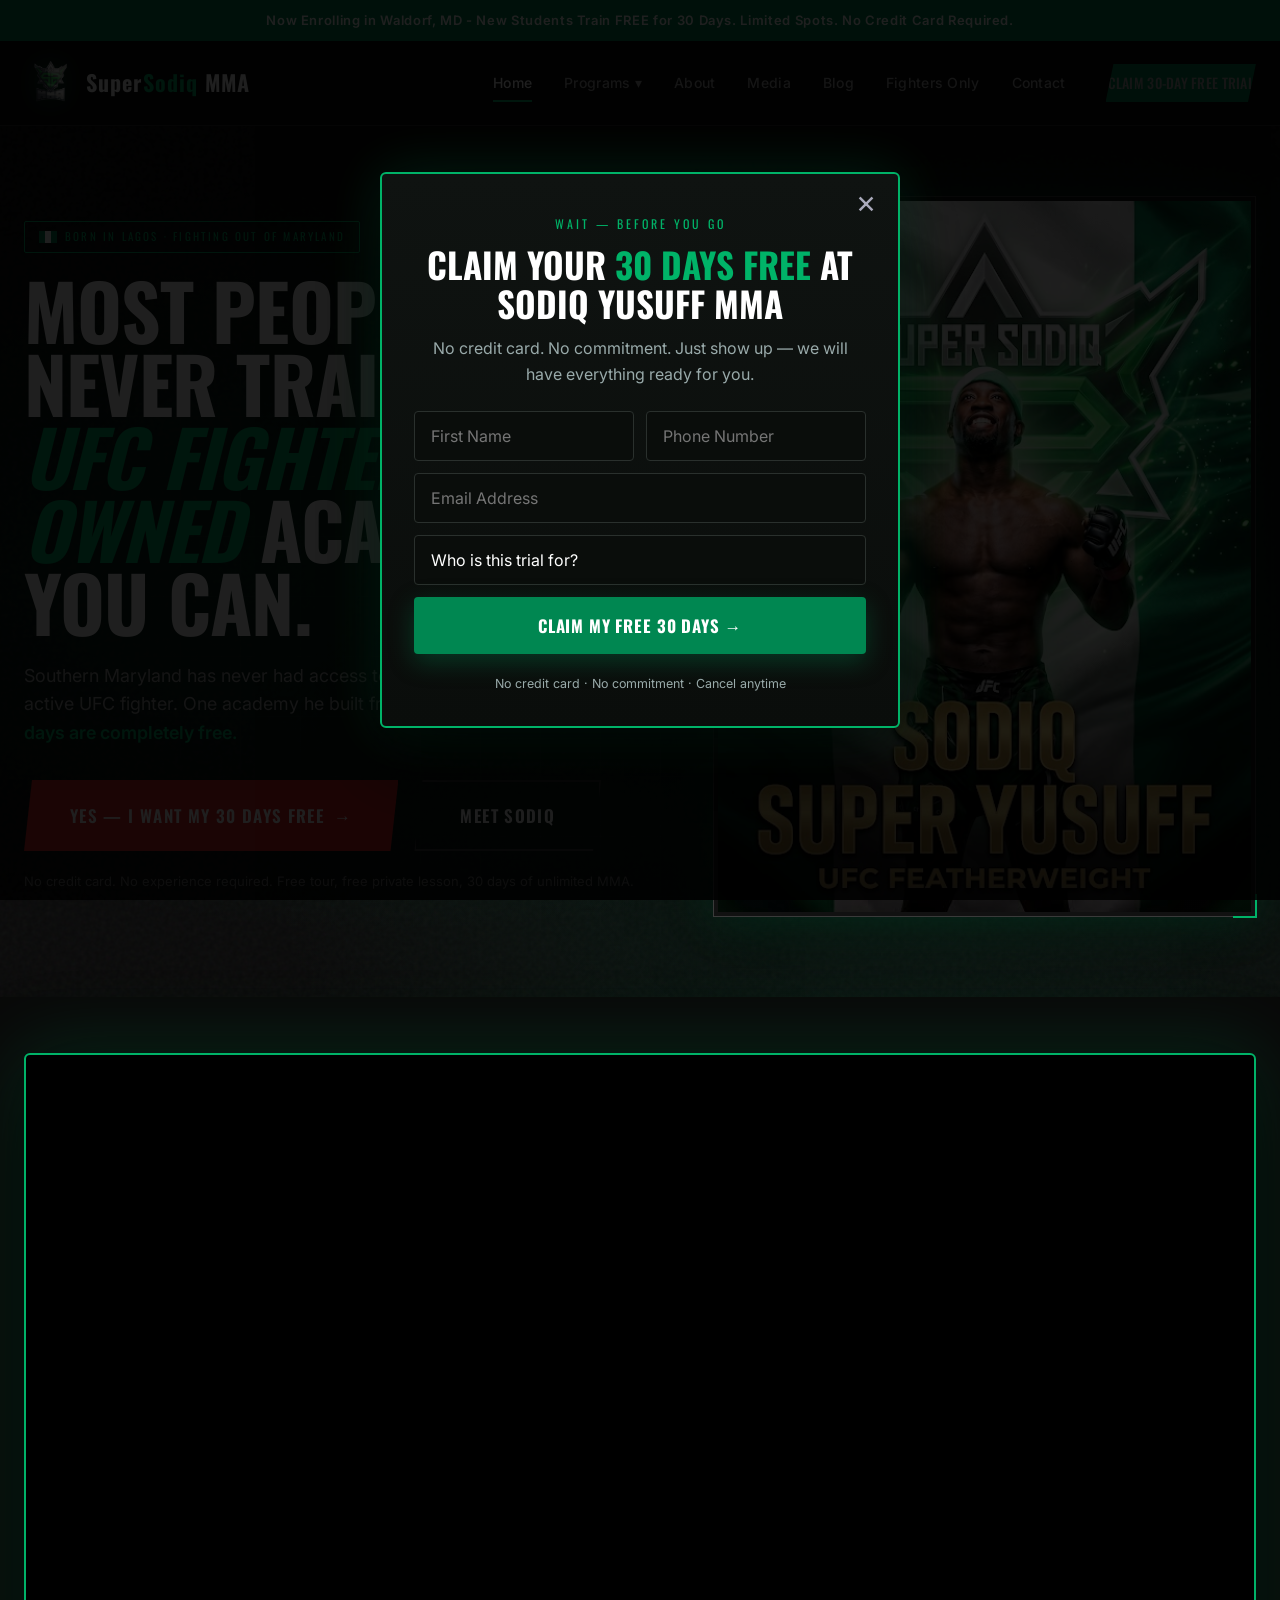
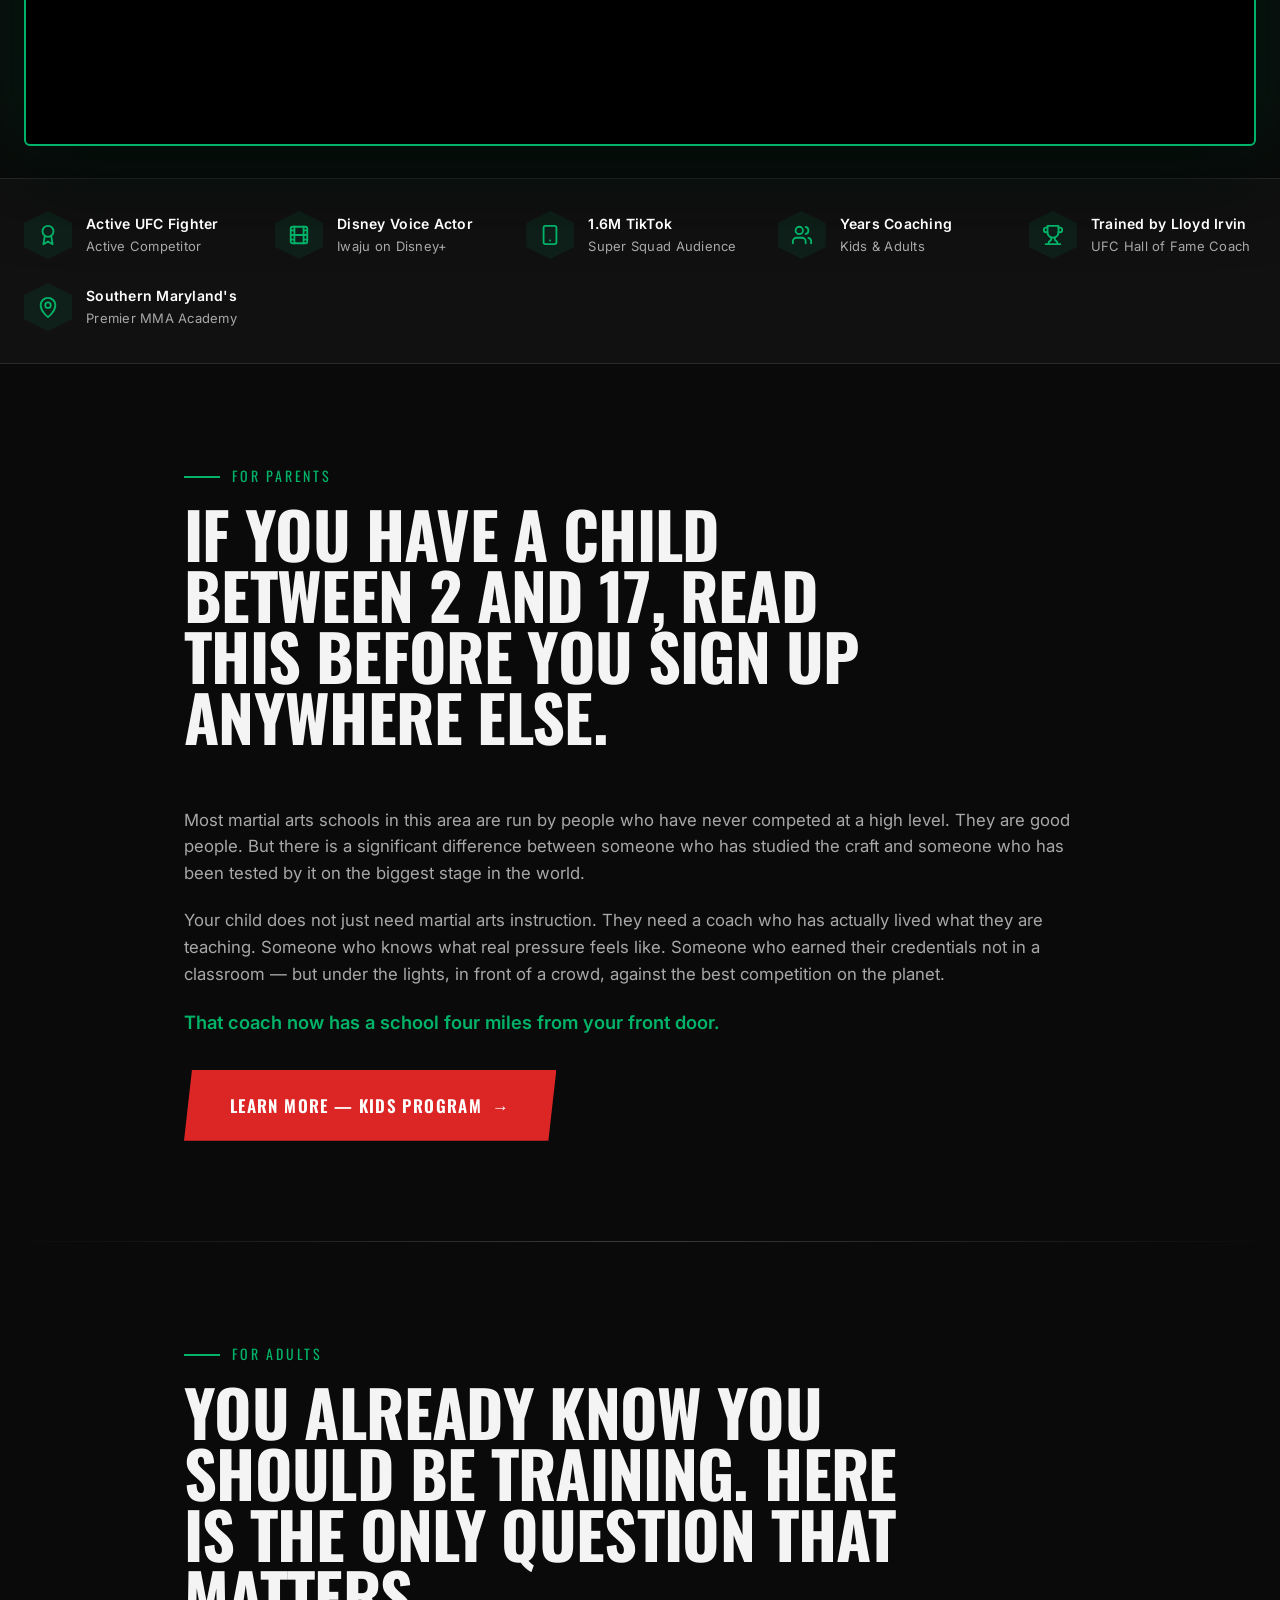
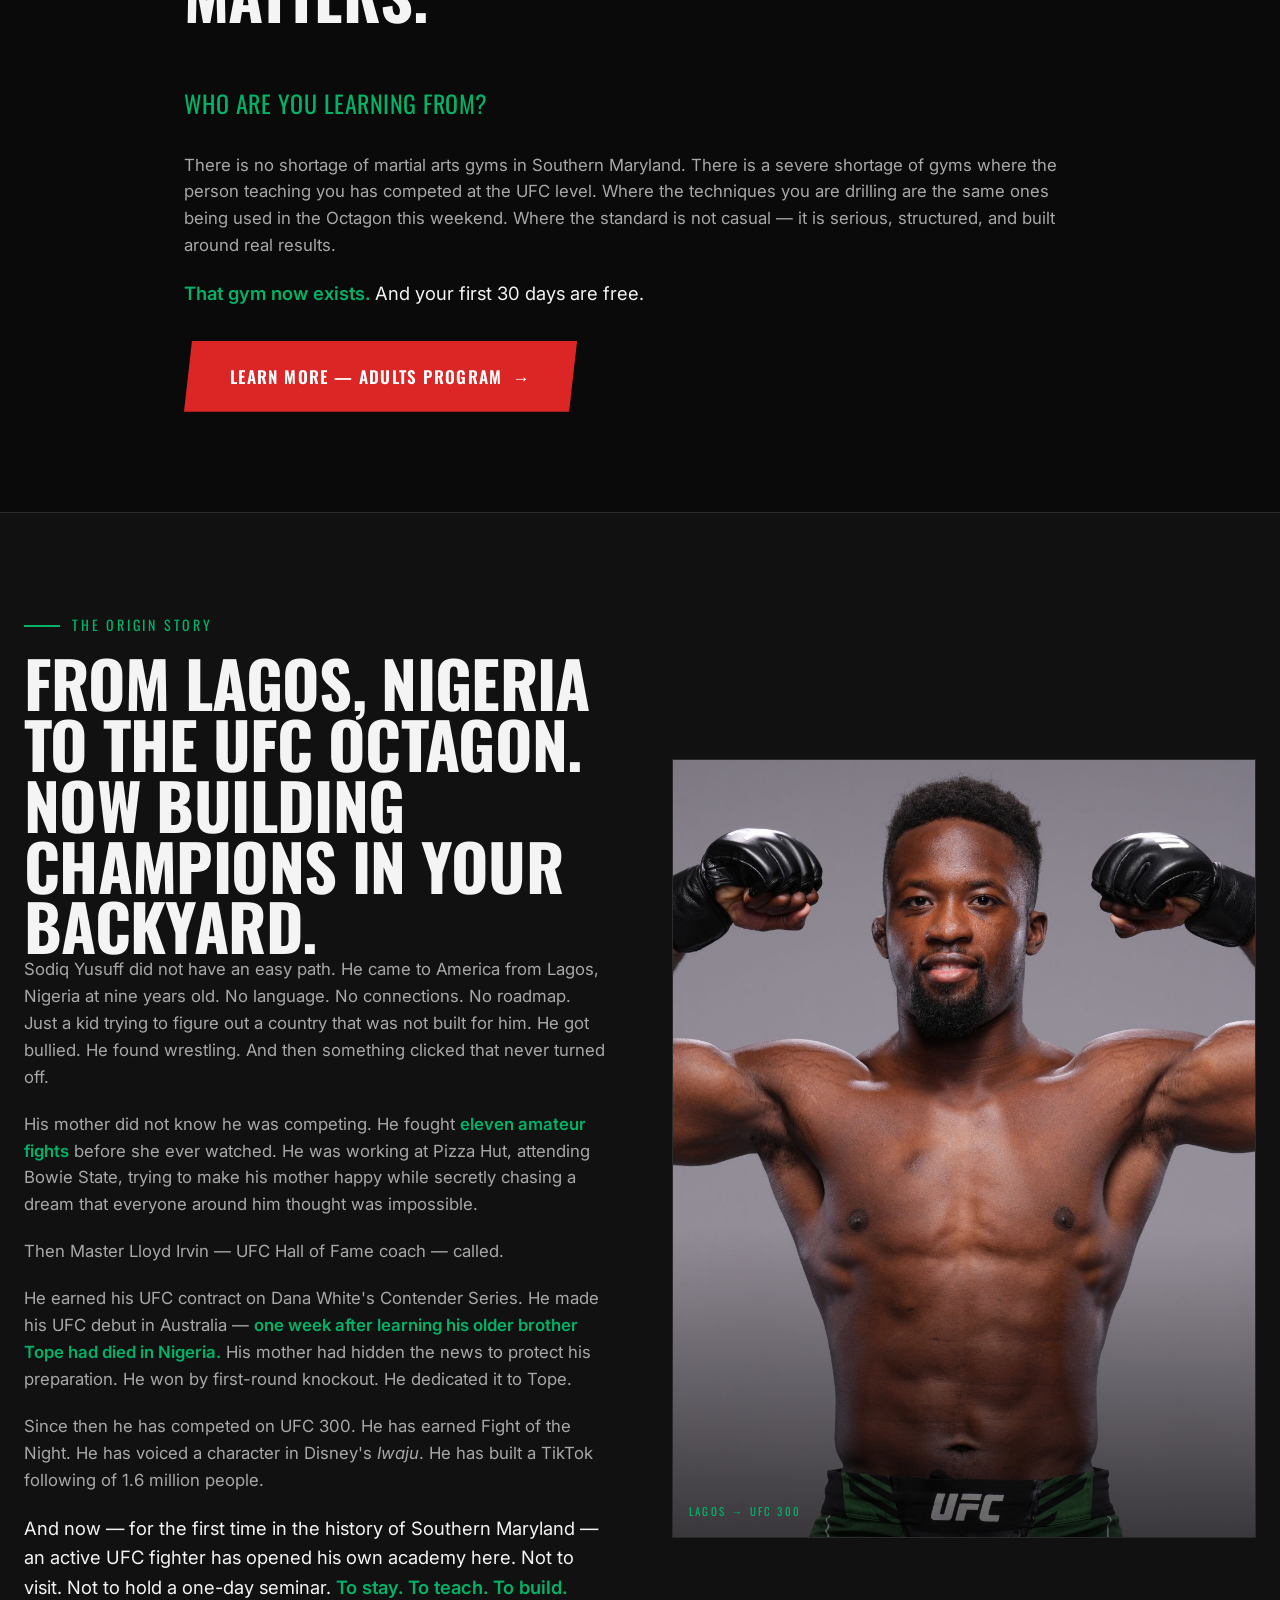
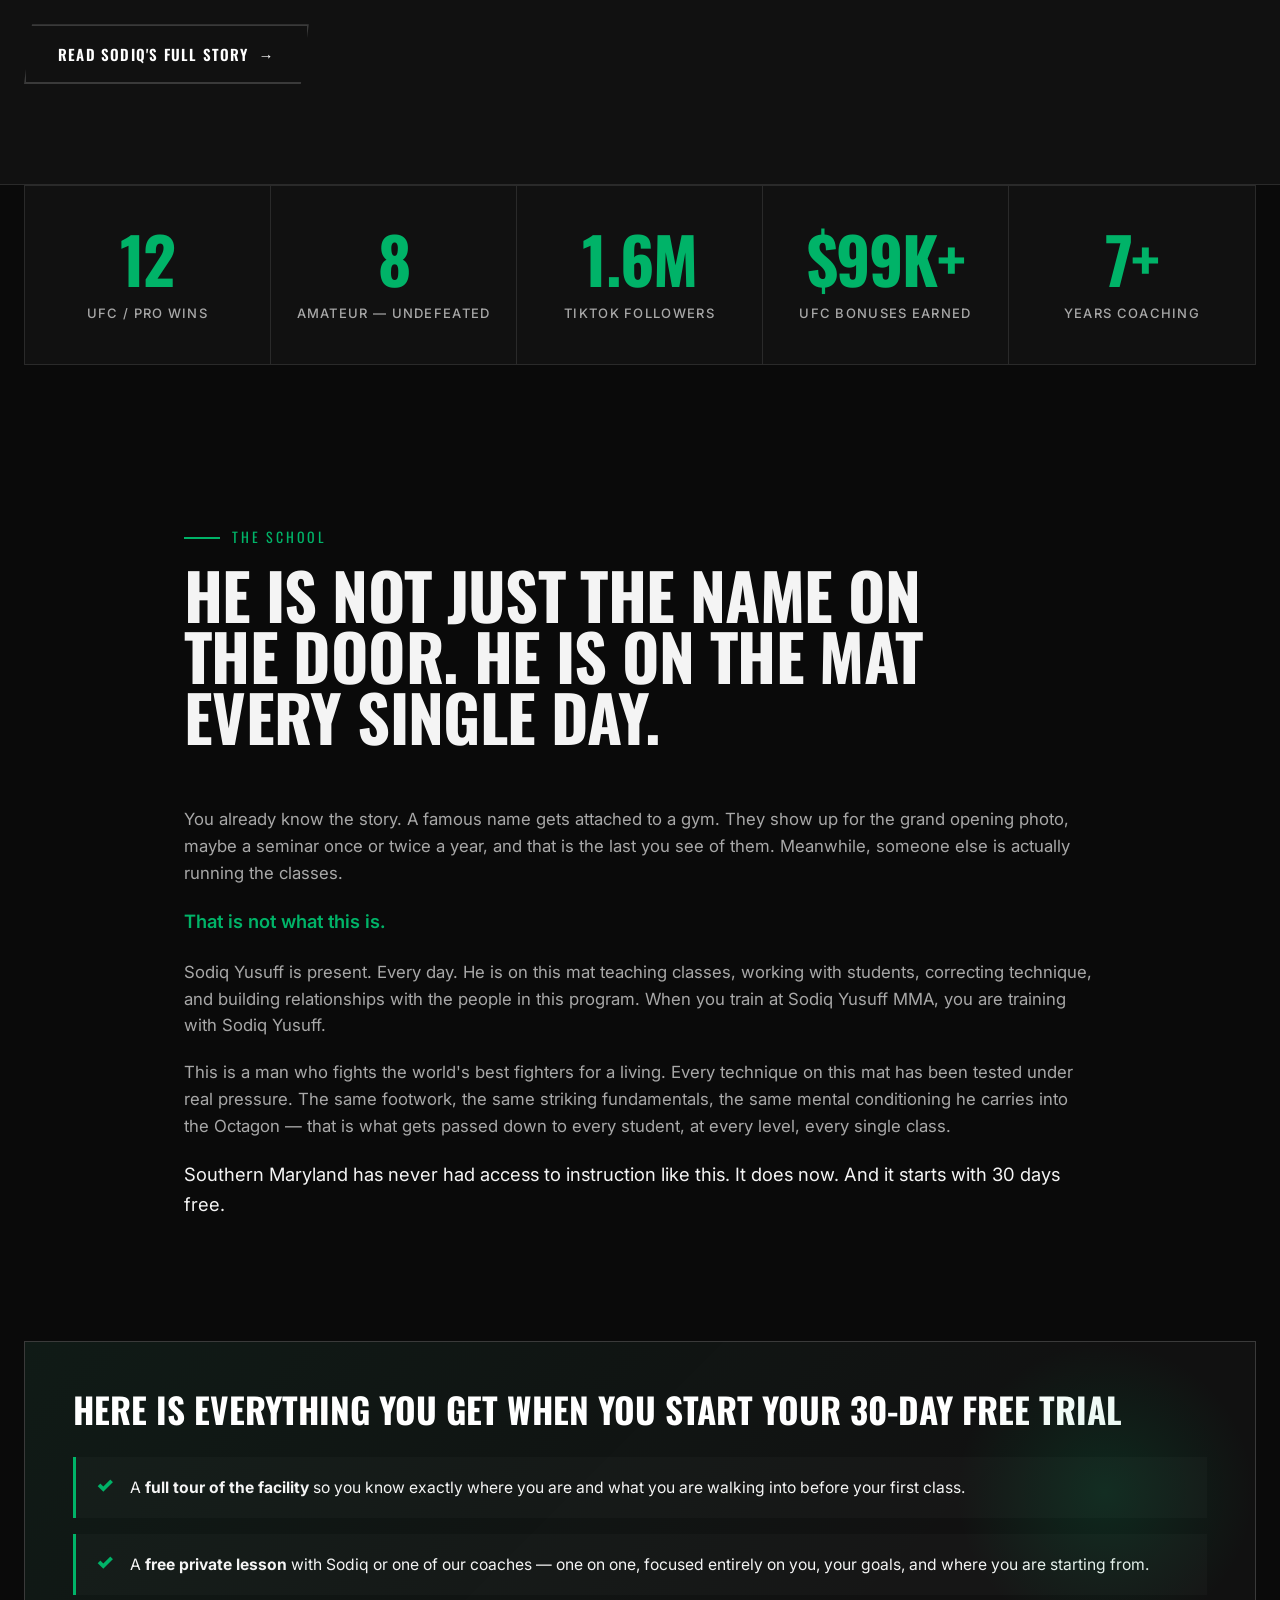
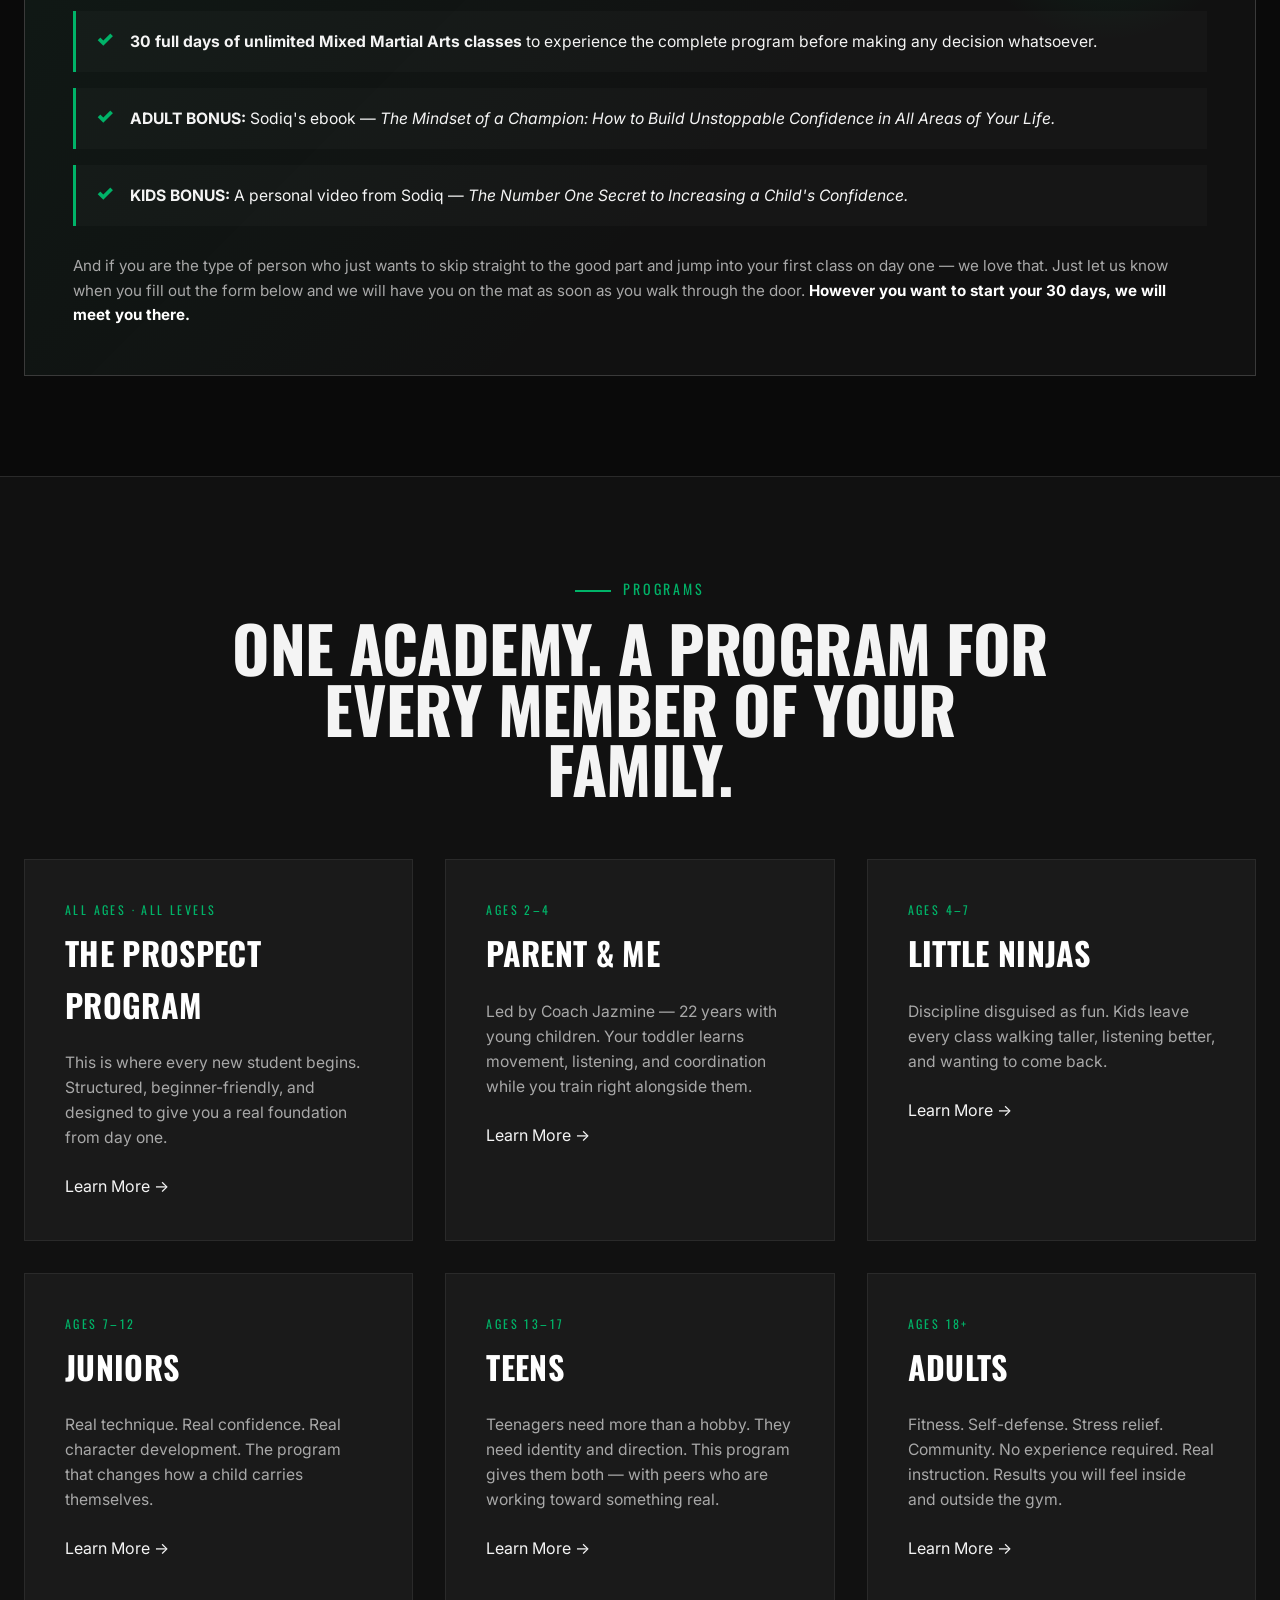
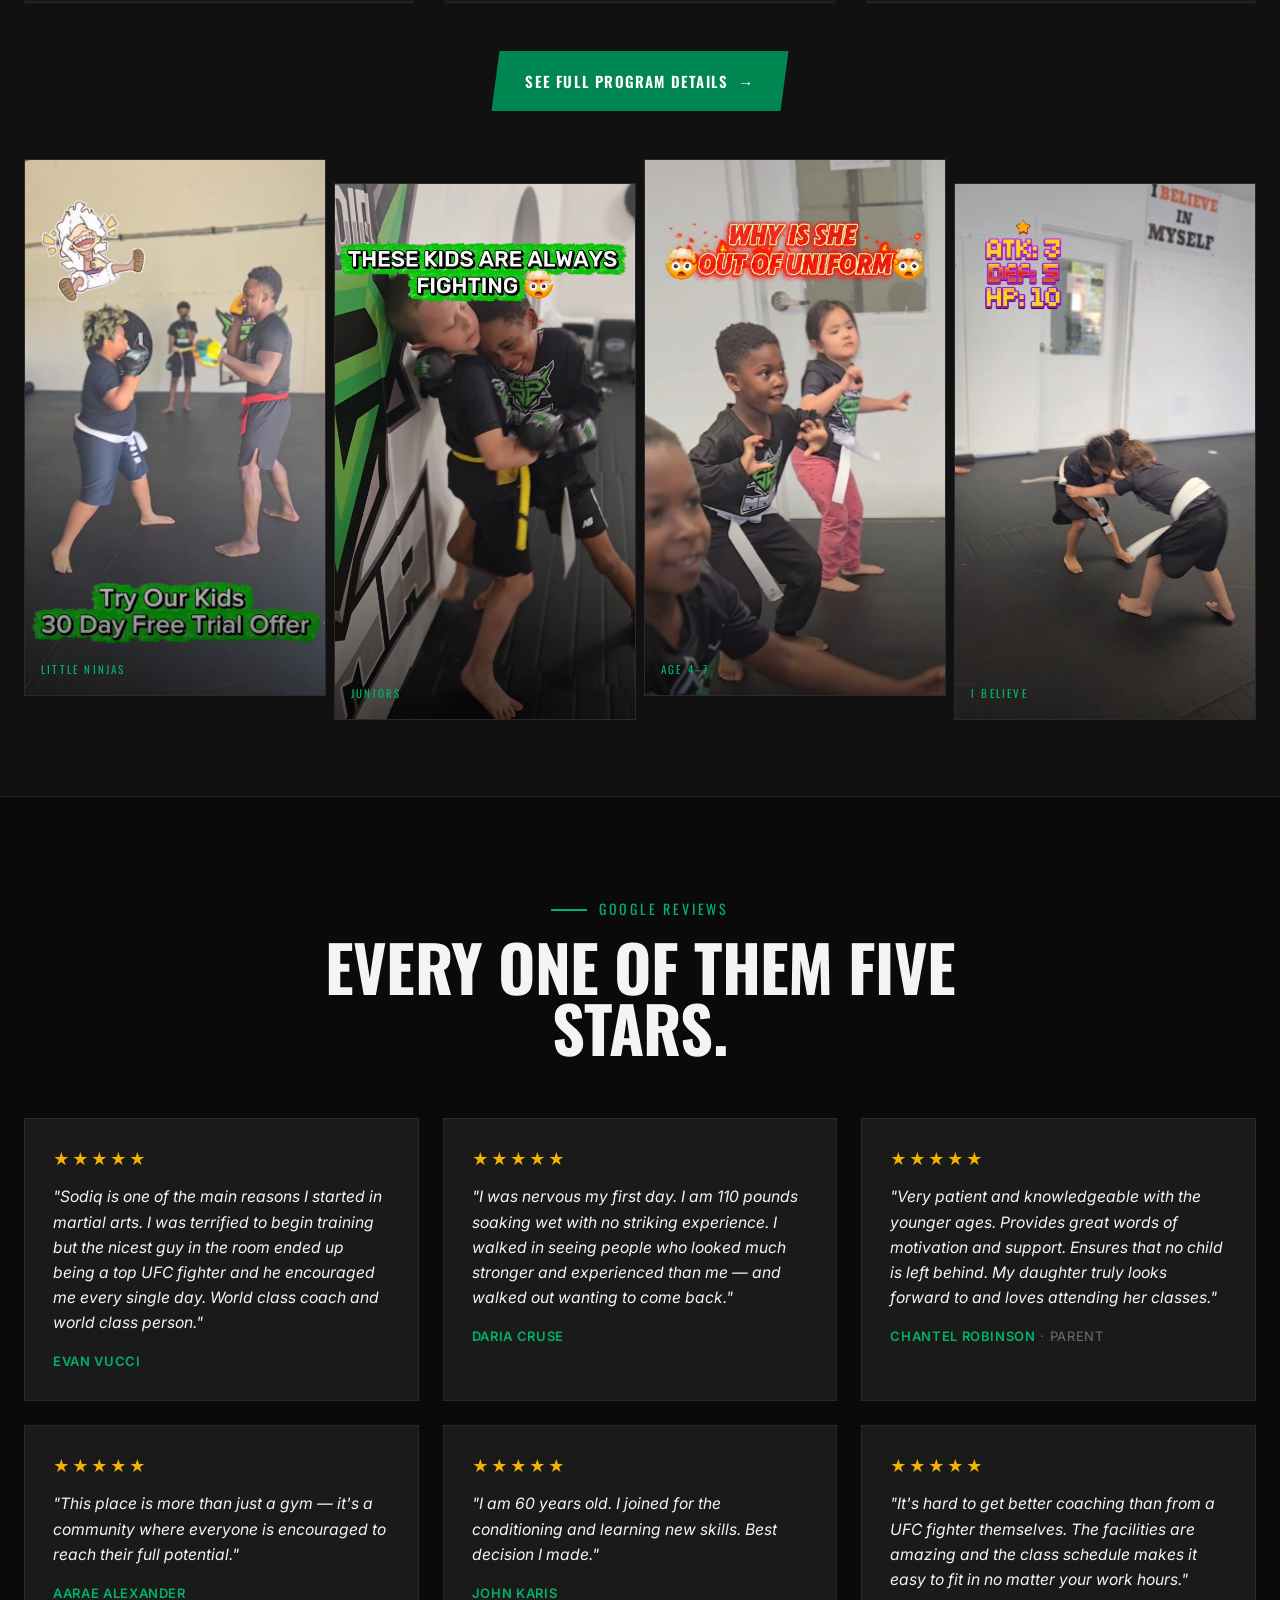
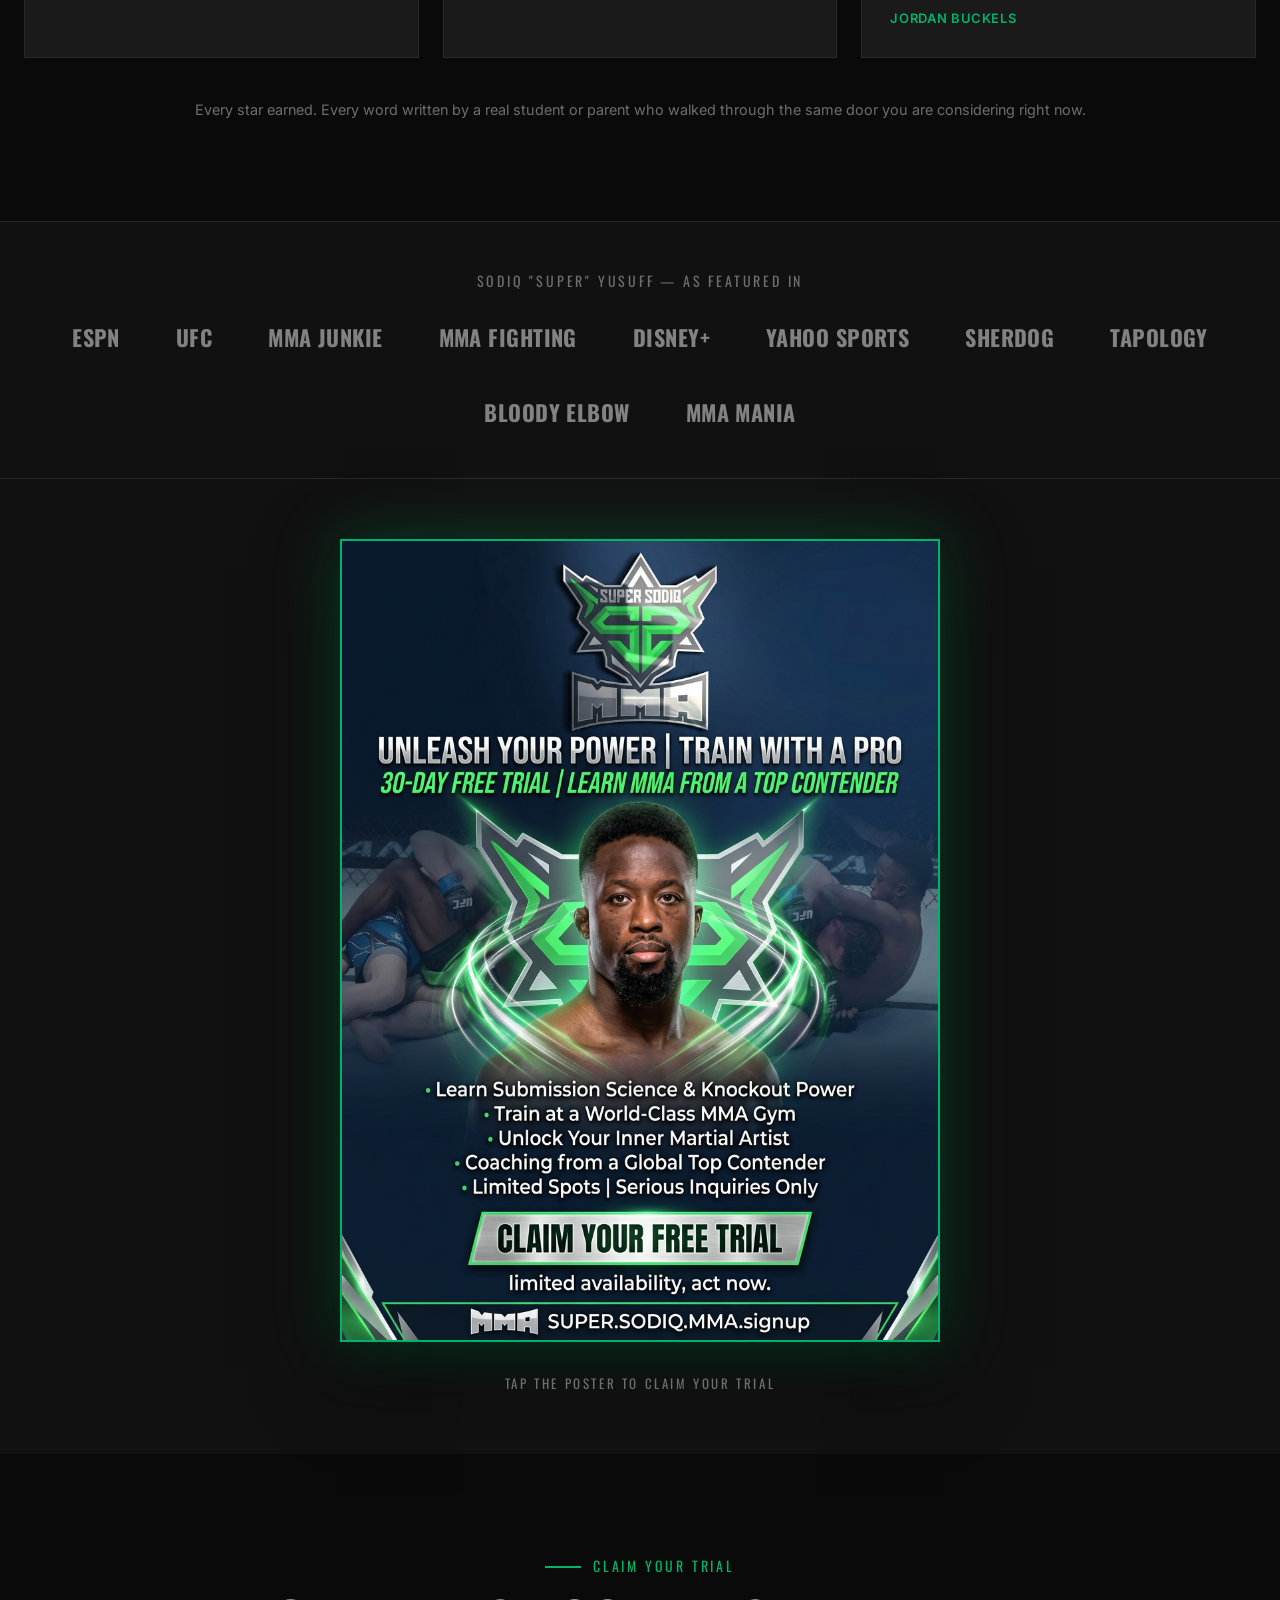
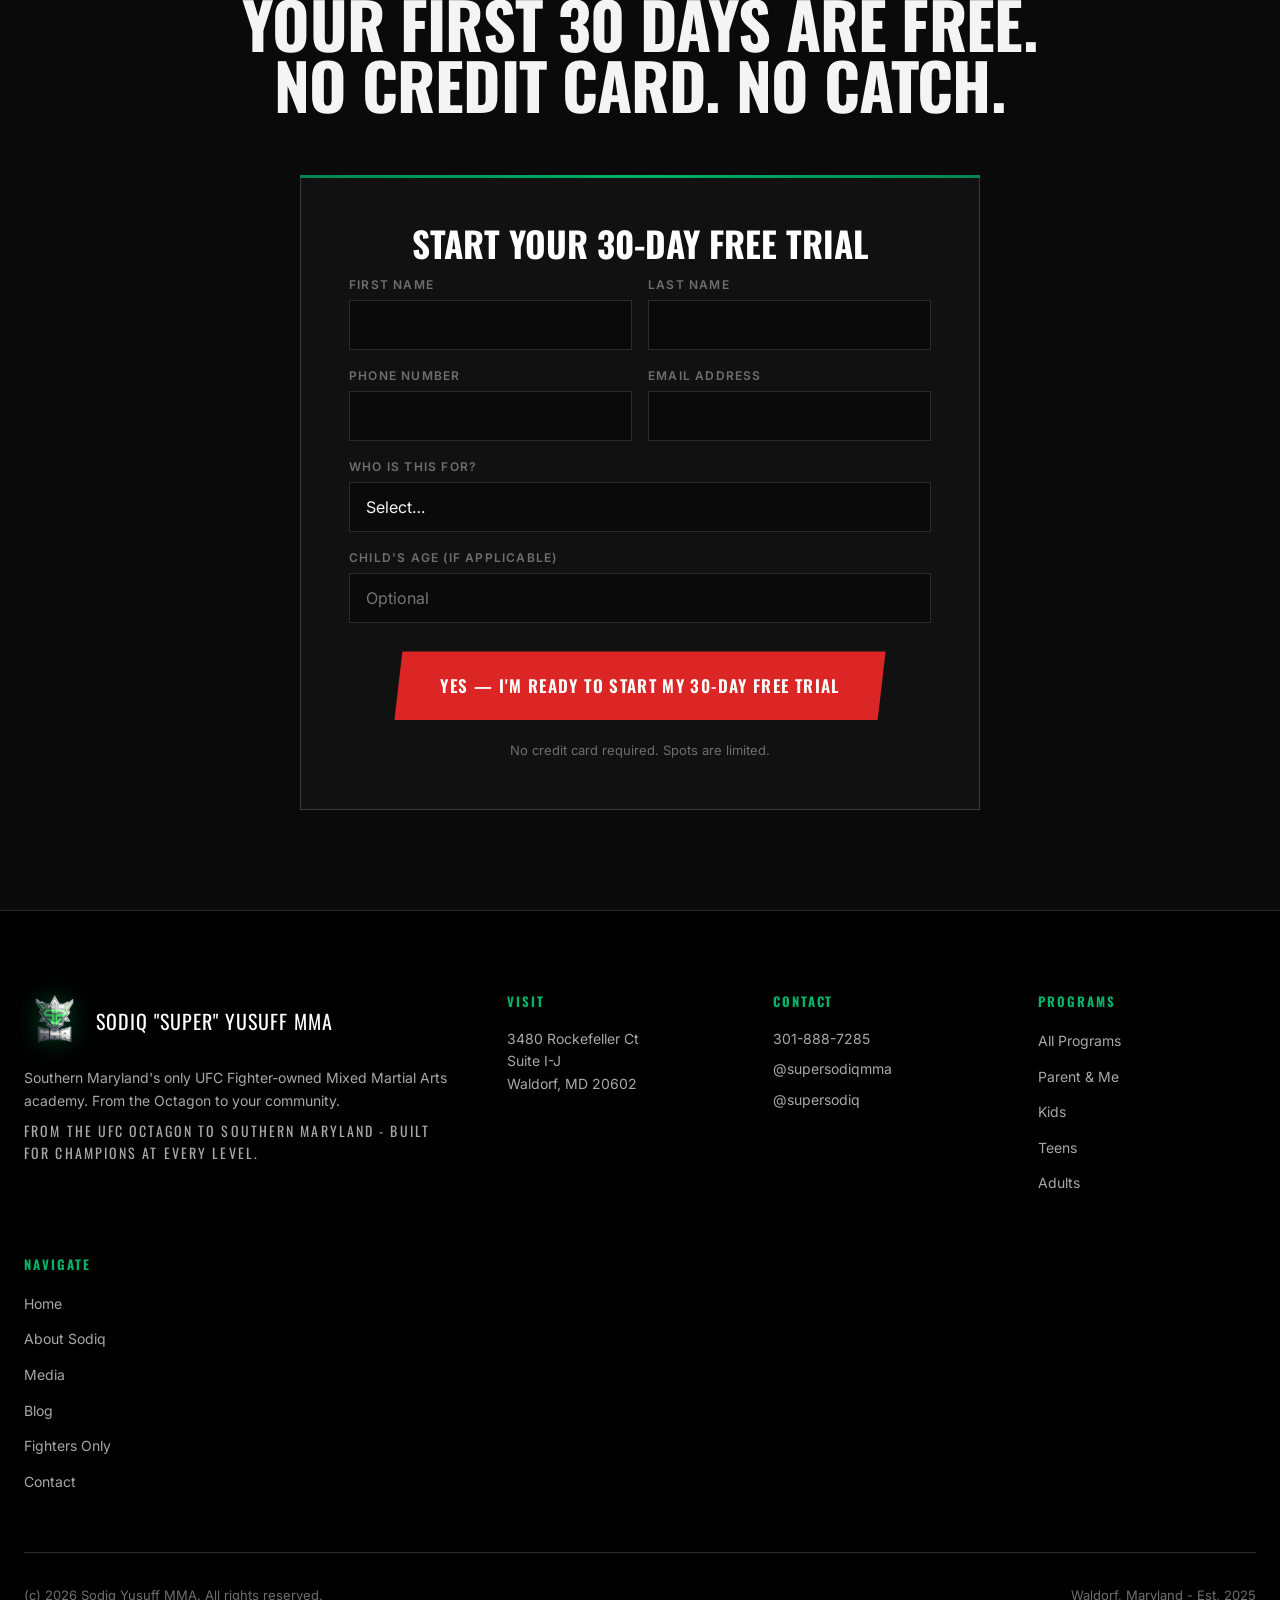
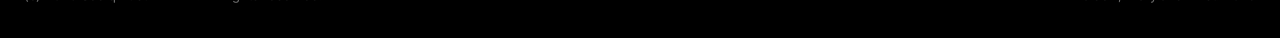
==== commit 7d52210f: "Rebuild teens.html with full verbatim copy from user-pasted source. Both halves of the Teen Sales Le" ====
--- a/index.html
+++ b/index.html
@@ -12,7 +12,7 @@
 <link rel="preconnect" href="https://fonts.googleapis.com" />
 <link rel="preconnect" href="https://fonts.gstatic.com" crossorigin />
 <link href="https://fonts.googleapis.com/css2?family=Oswald:wght@400;500;600;700&family=Inter:wght@300;400;500;600;700&display=swap" rel="stylesheet" />
-<link rel="stylesheet" href="assets/css/styles.css?v=25" />
+<link rel="stylesheet" href="assets/css/styles.css?v=27" />
 <link rel="icon" type="image/png" href="assets/images/super-sodiq-logo.png" />
 <style>
   /* Home-specific: split hero with cinematic photo */
@@ -541,7 +541,7 @@
     </div>
   </div>
 </div>
-<script src="assets/js/partials.js?v=25"></script>
-<script src="assets/js/main.js?v=25"></script>
+<script src="assets/js/partials.js?v=27"></script>
+<script src="assets/js/main.js?v=27"></script>
 </body>
 </html>
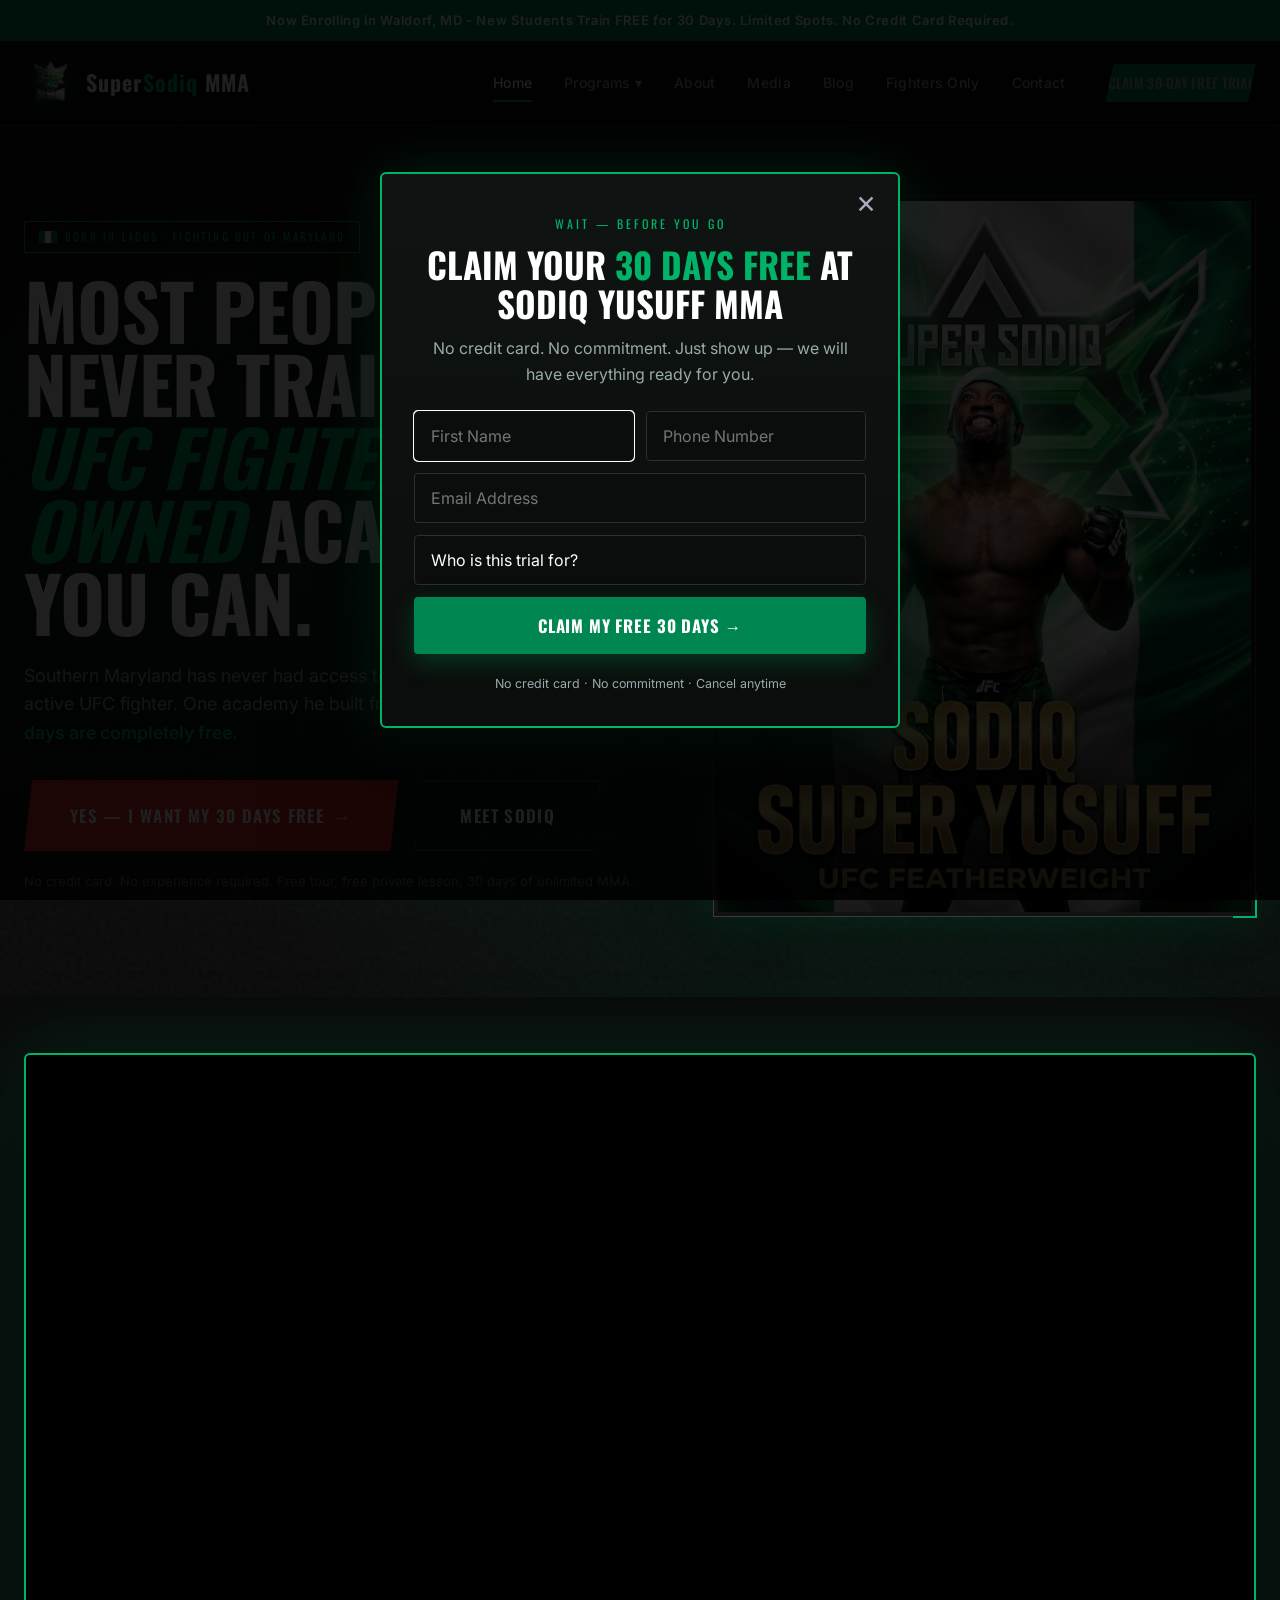
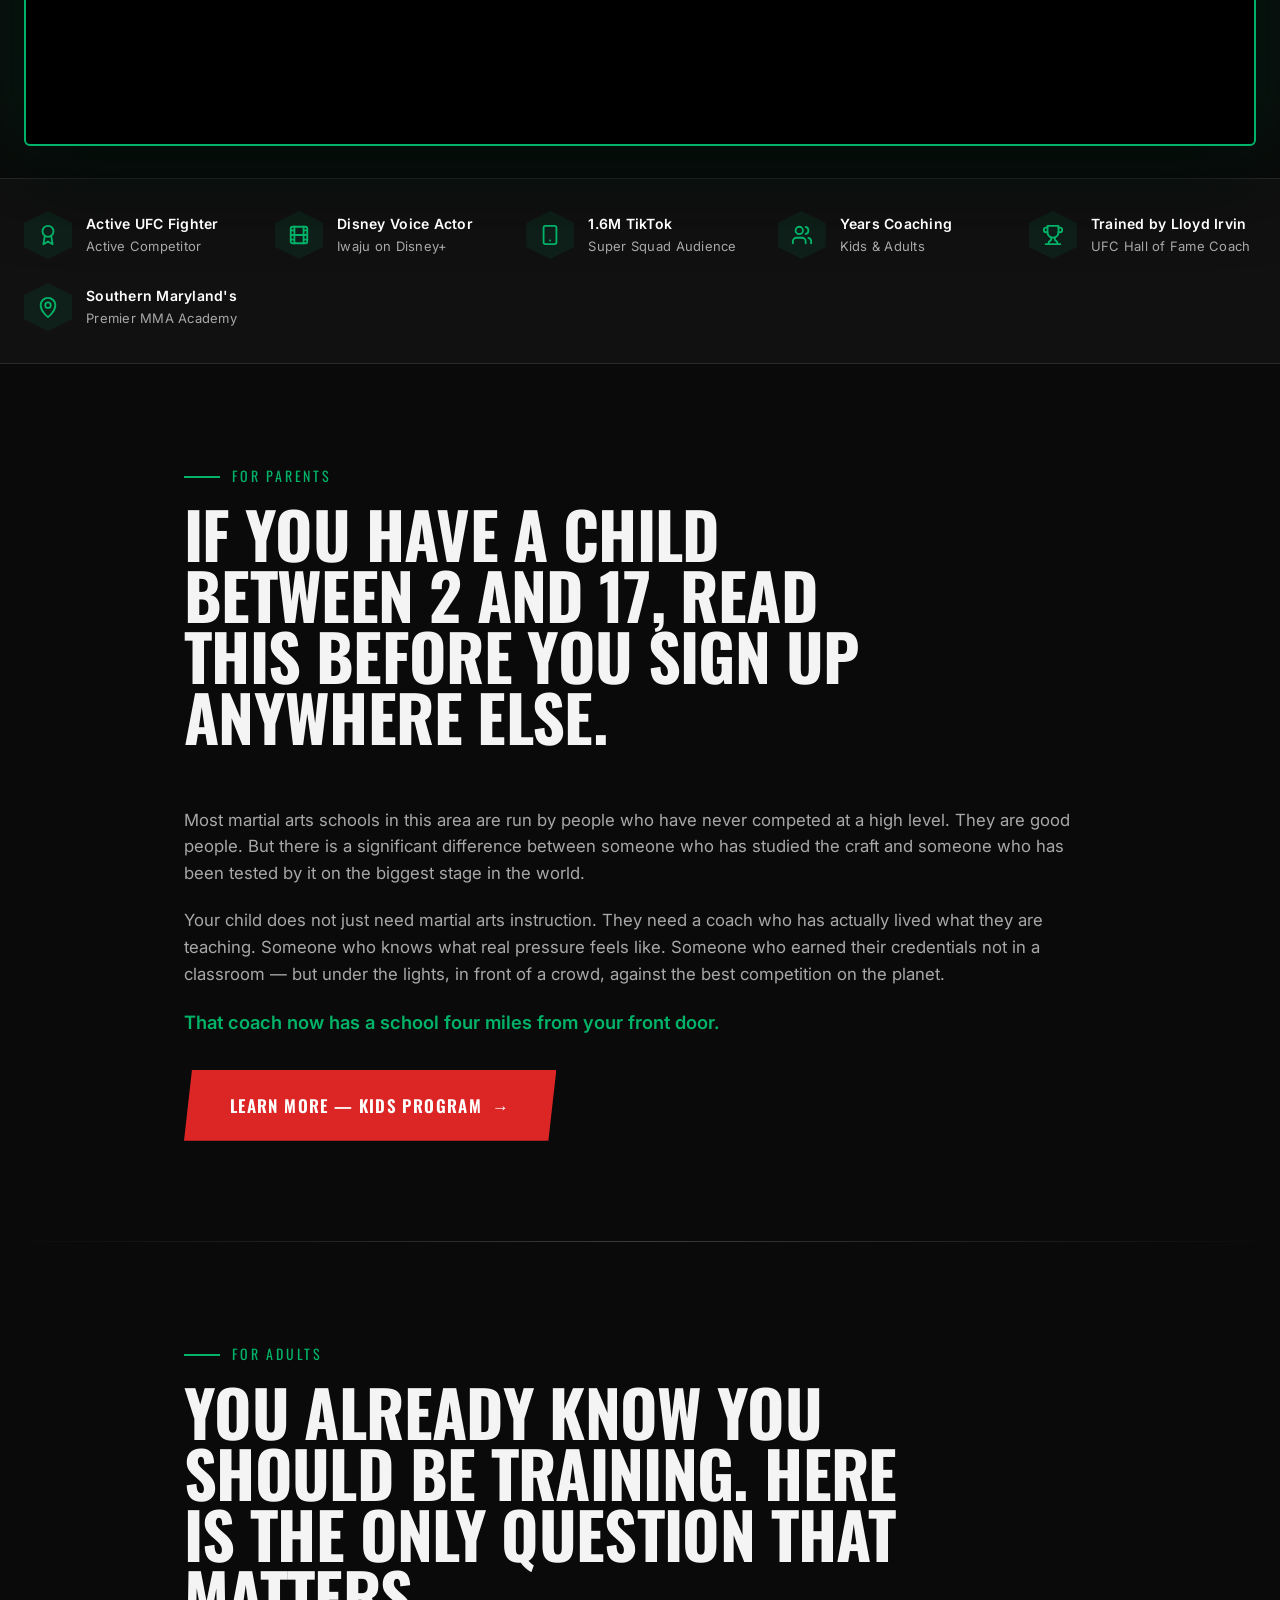
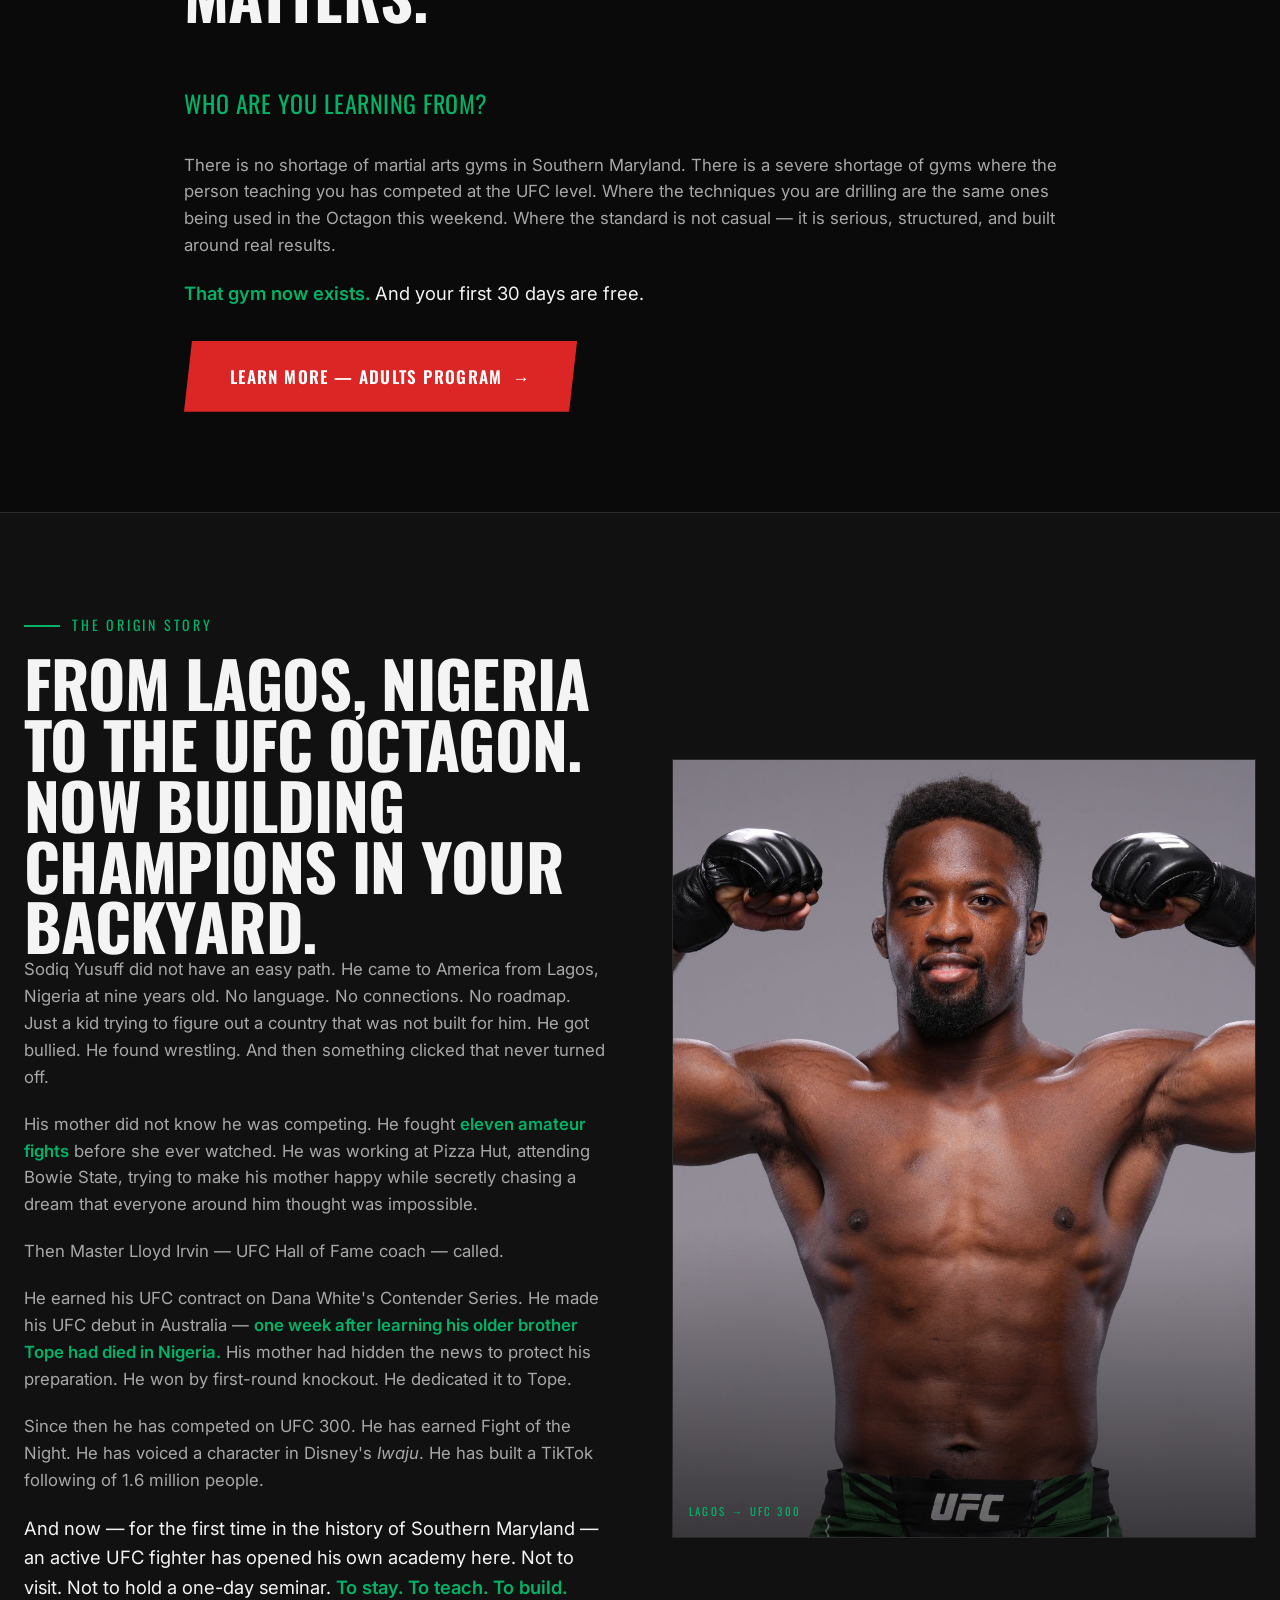
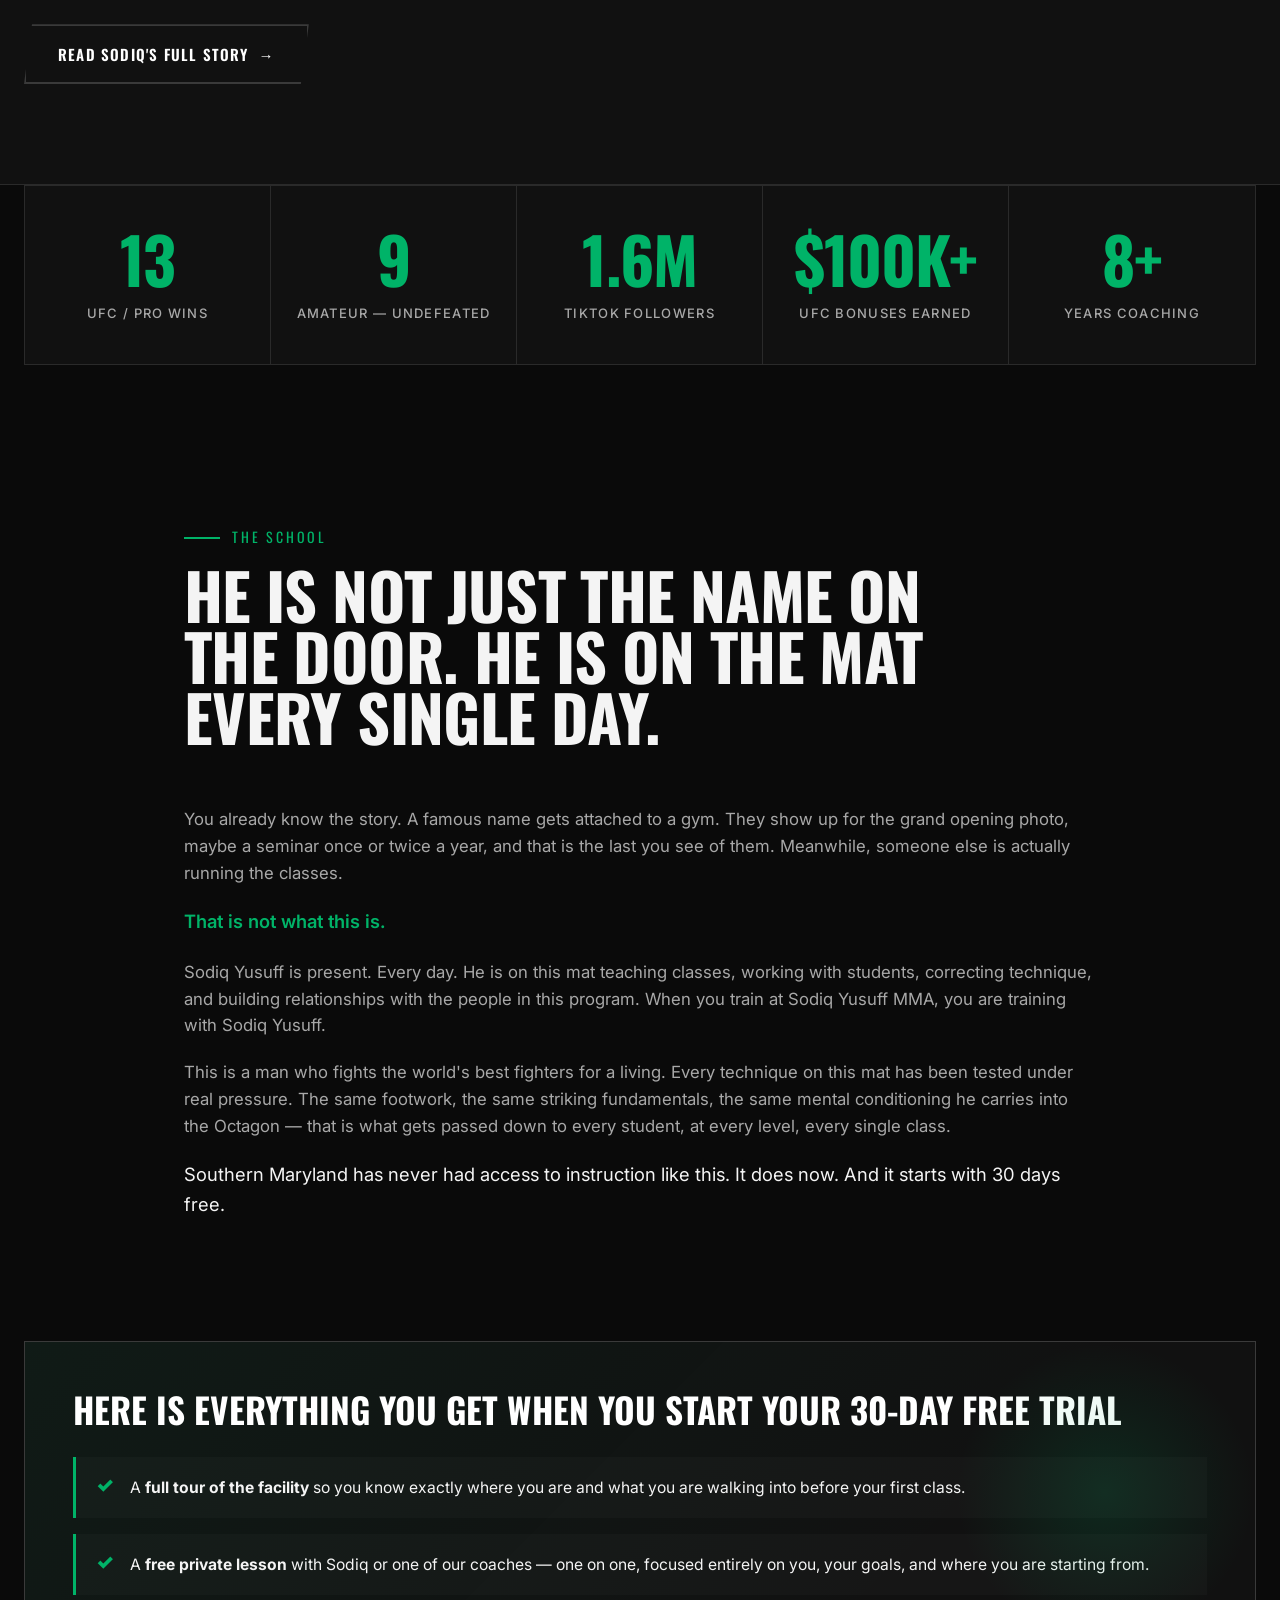
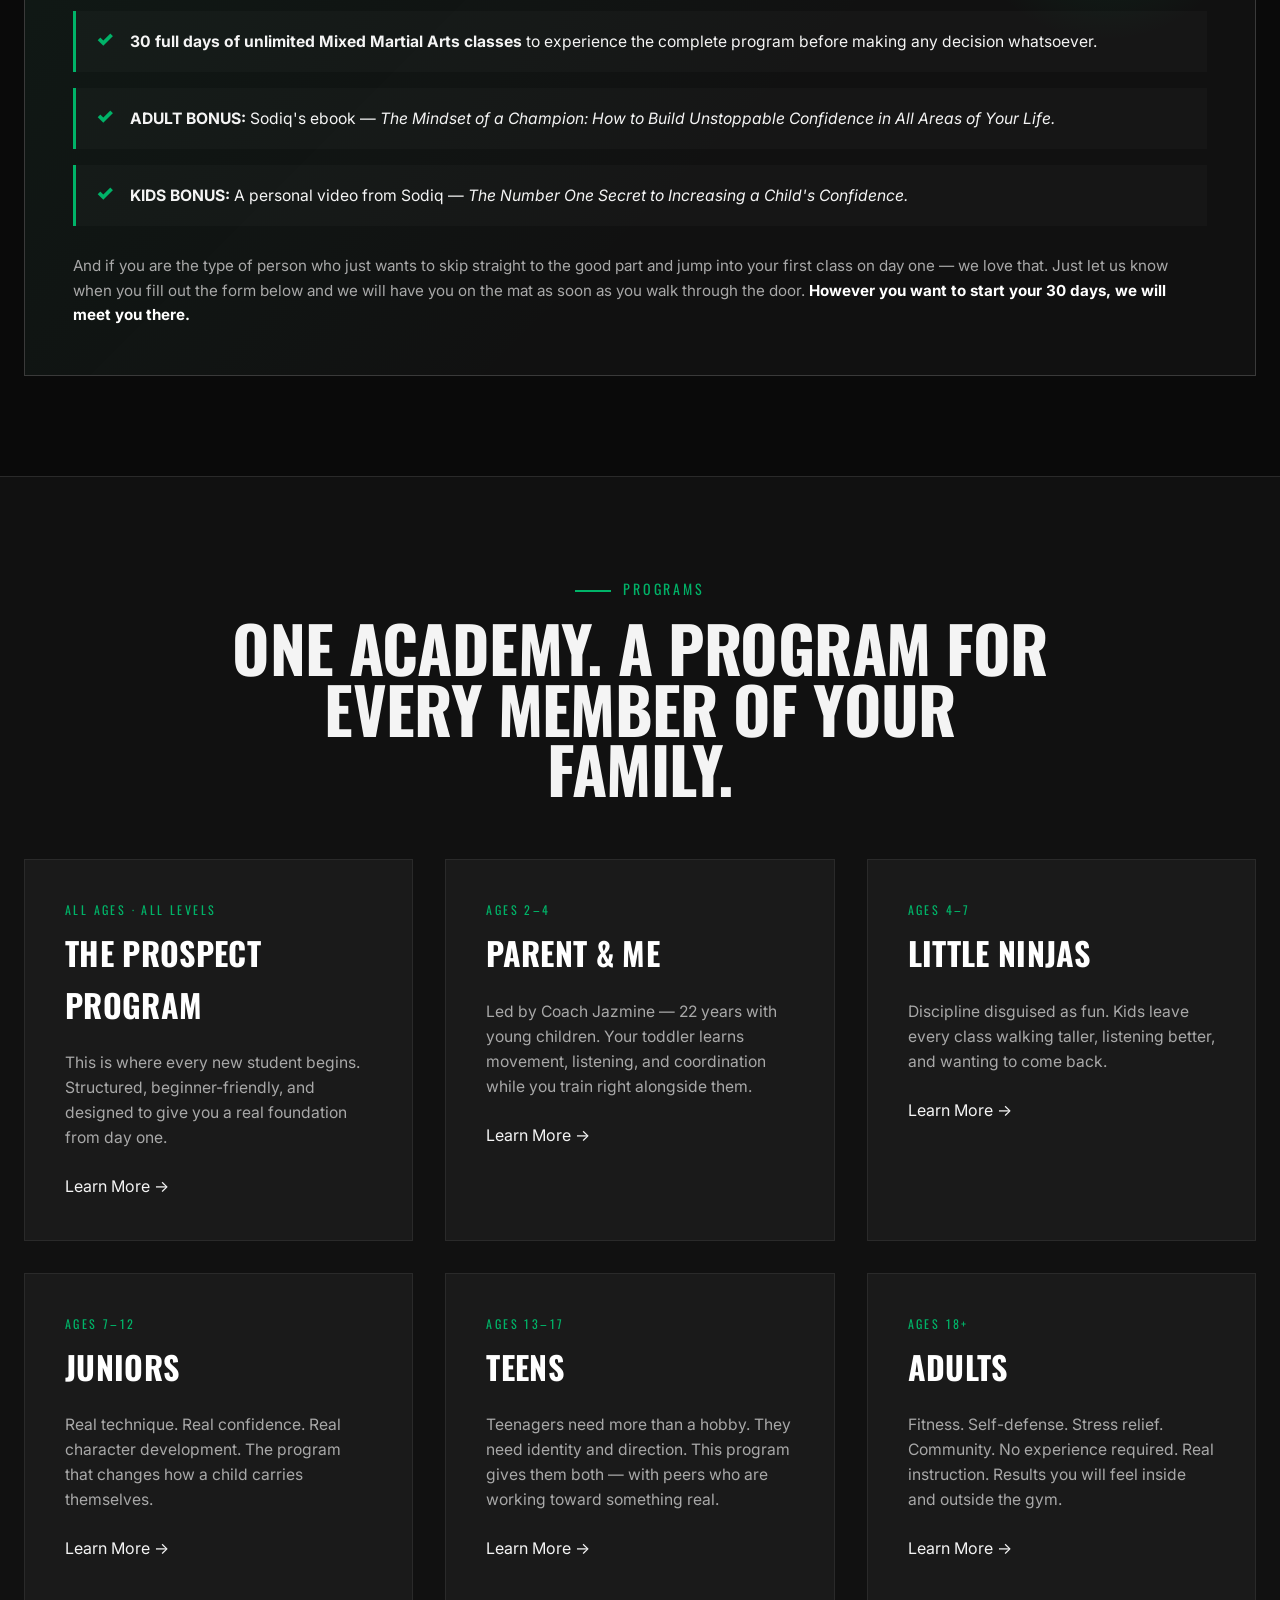
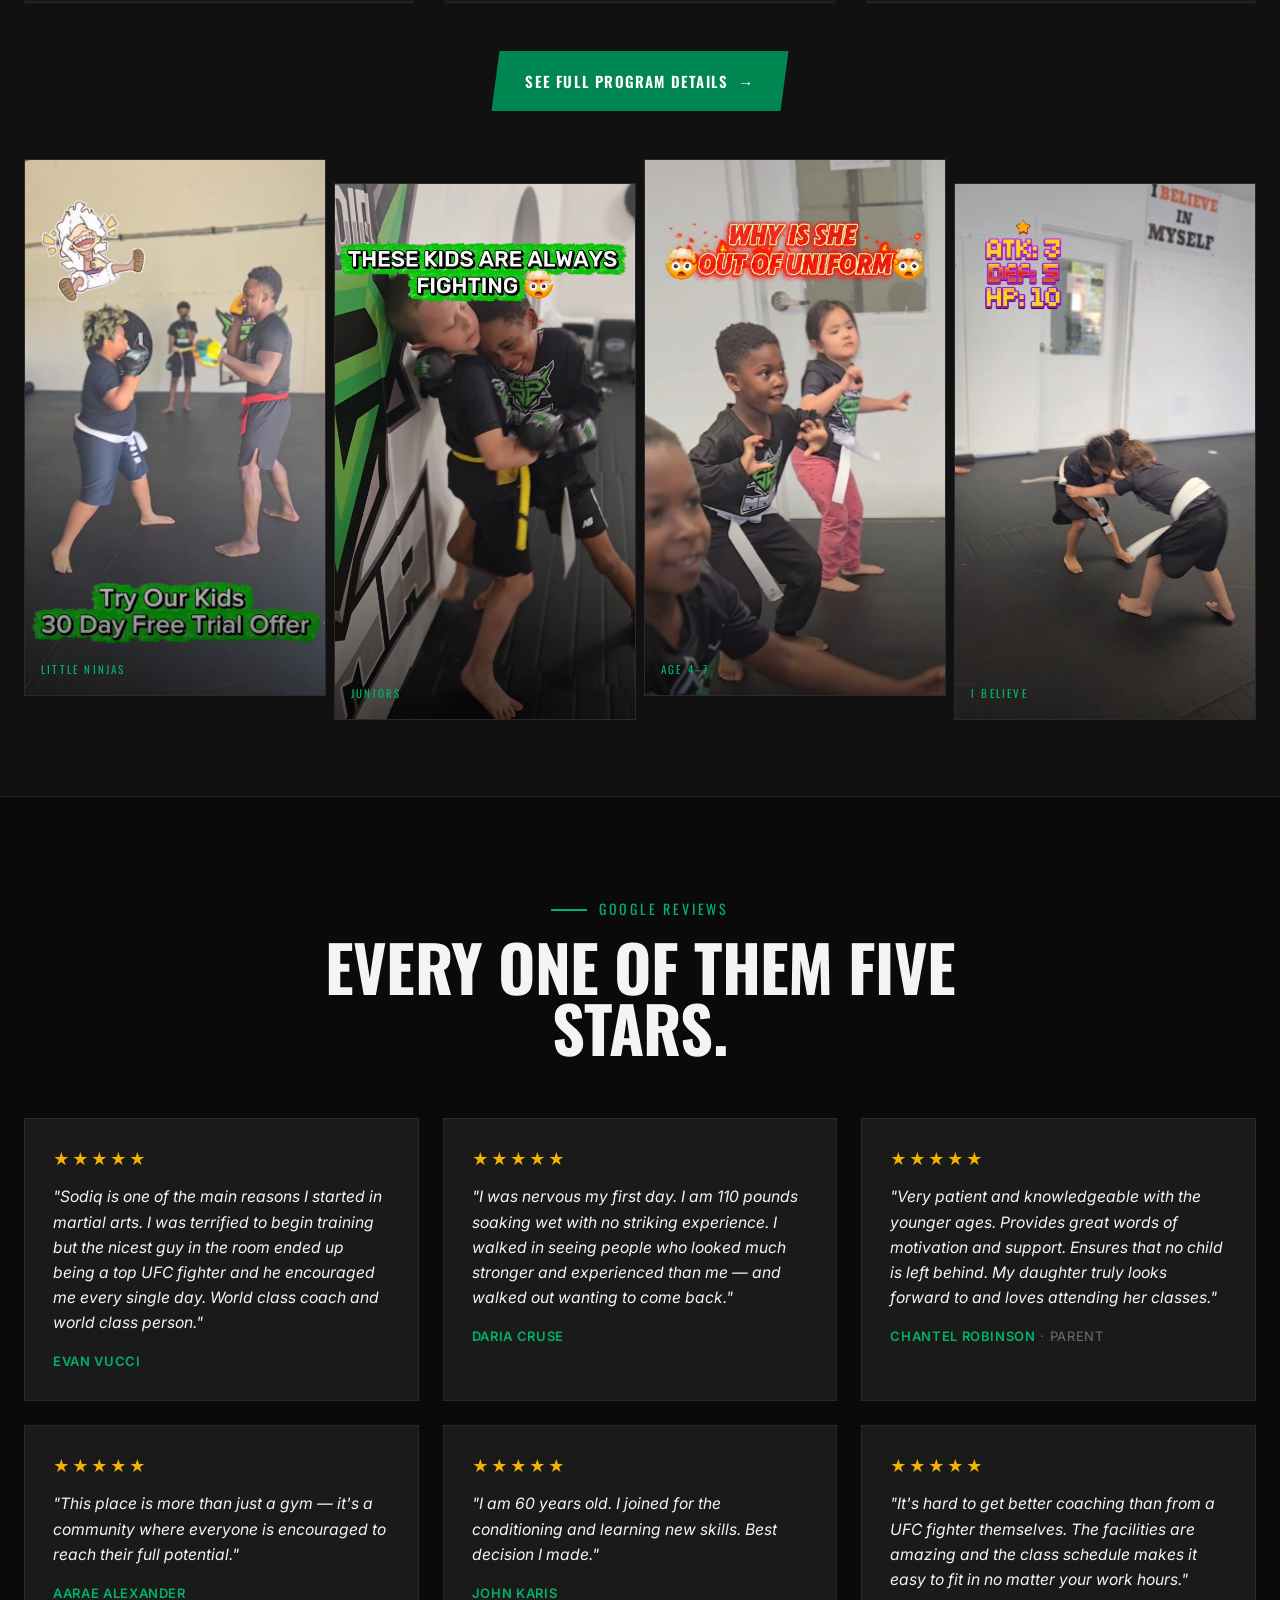
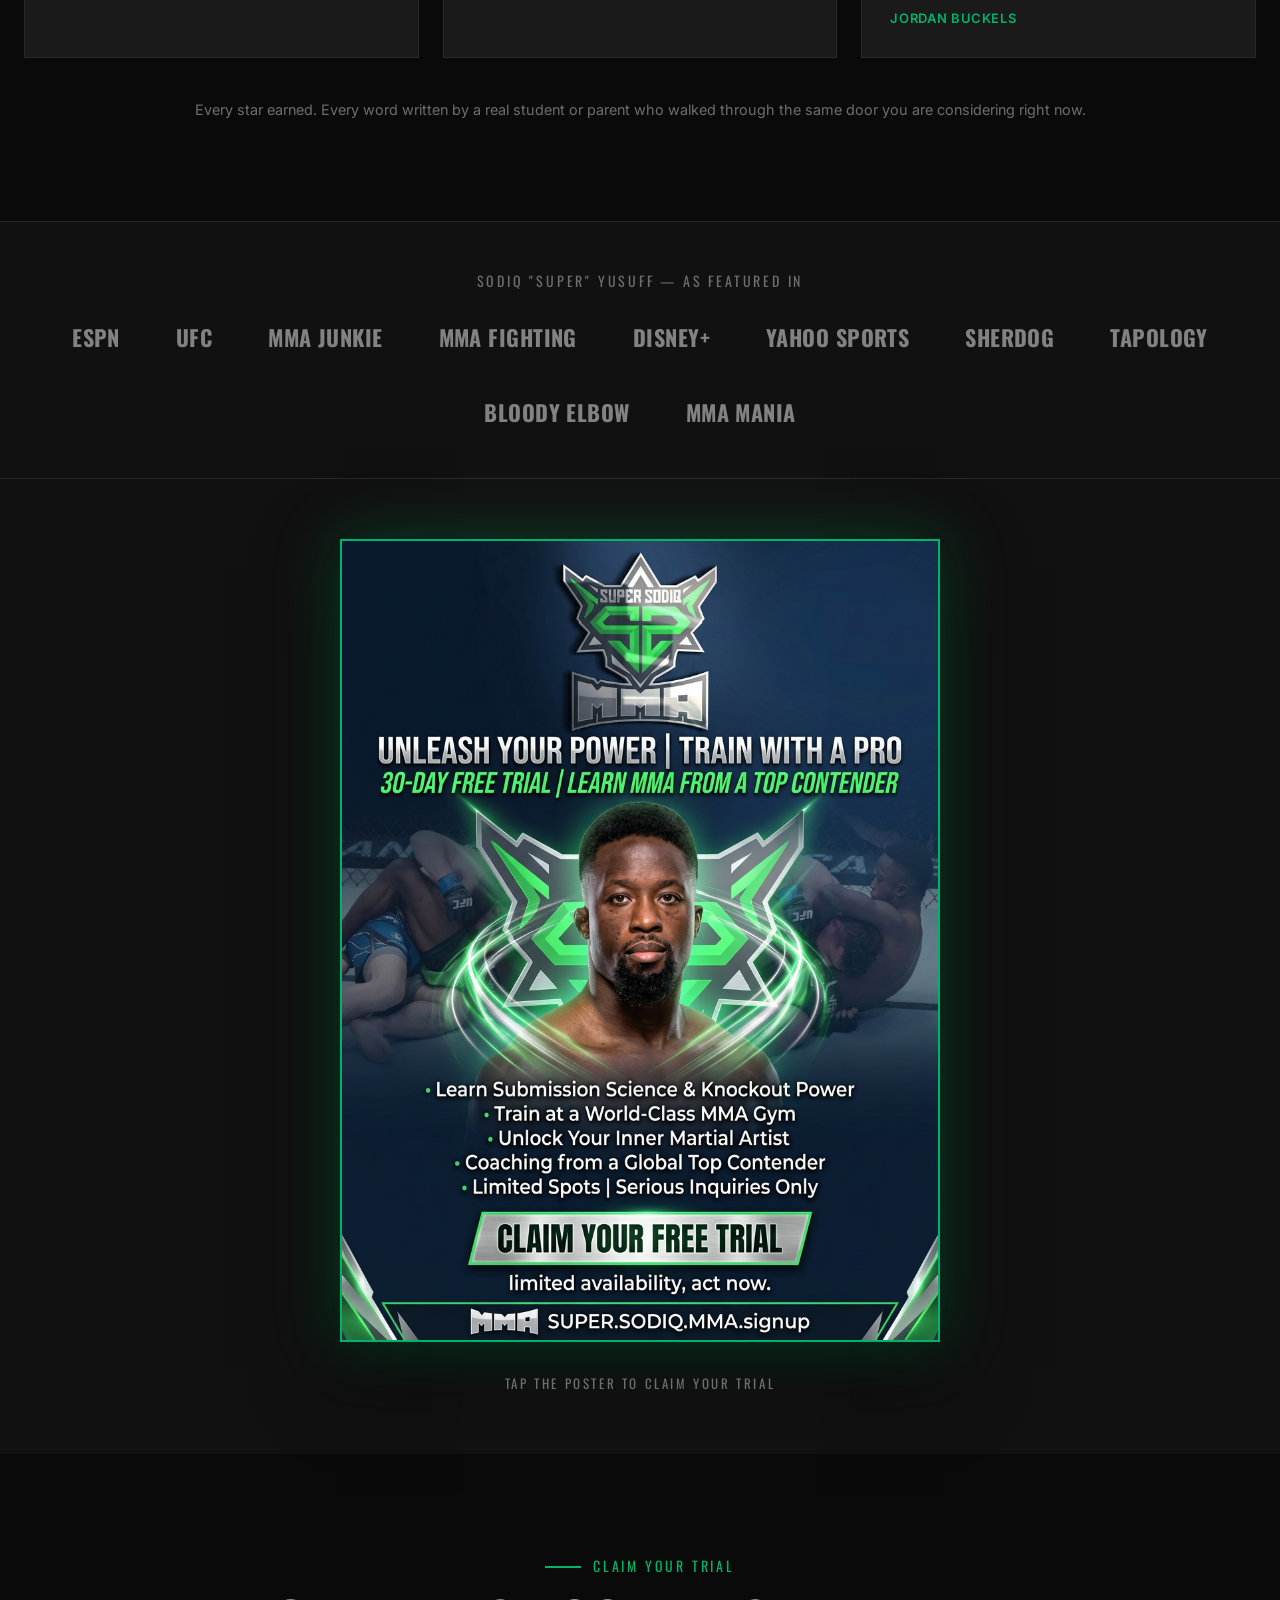
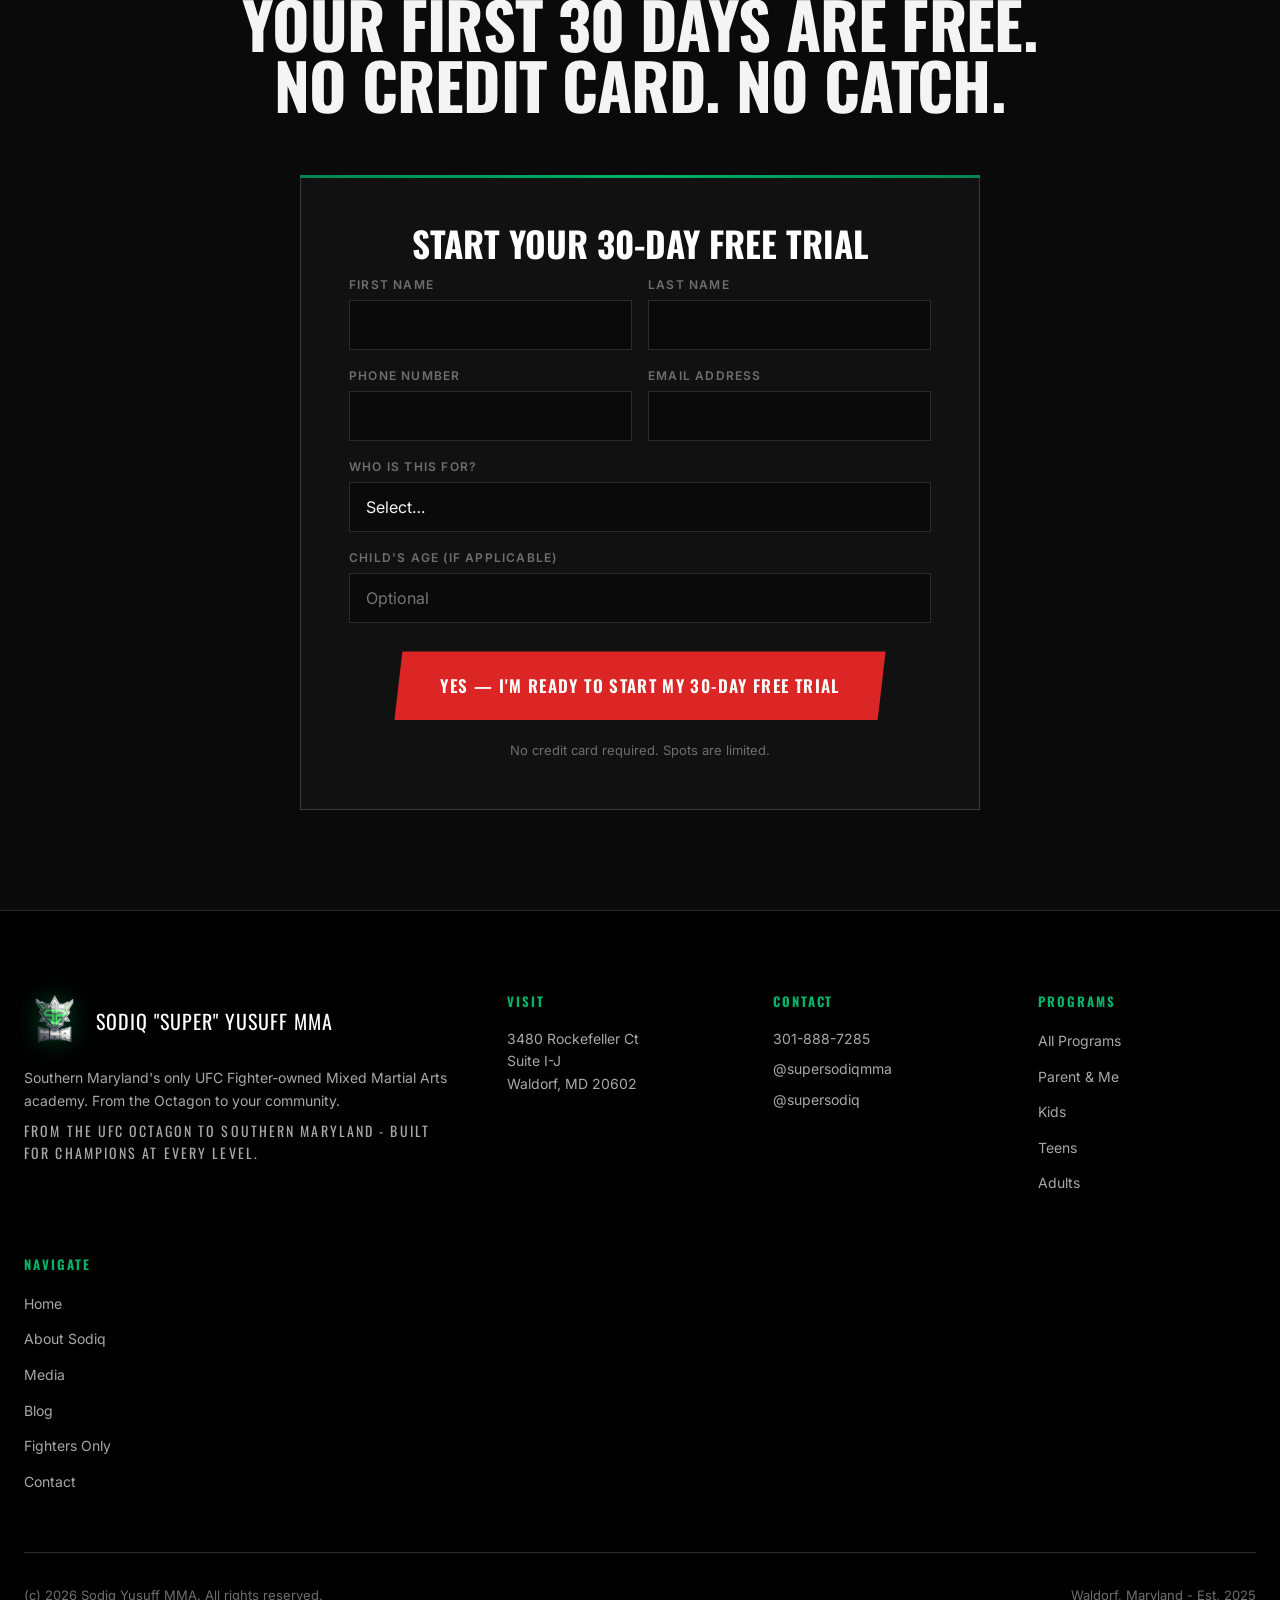
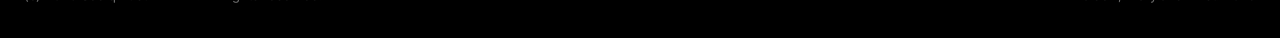
==== commit f6a56089: "Verbatim verification 100% — fixed final 3 micro-formatting issues so every word matches the user's " ====
--- a/index.html
+++ b/index.html
@@ -12,7 +12,7 @@
 <link rel="preconnect" href="https://fonts.googleapis.com" />
 <link rel="preconnect" href="https://fonts.gstatic.com" crossorigin />
 <link href="https://fonts.googleapis.com/css2?family=Oswald:wght@400;500;600;700&family=Inter:wght@300;400;500;600;700&display=swap" rel="stylesheet" />
-<link rel="stylesheet" href="assets/css/styles.css?v=27" />
+<link rel="stylesheet" href="assets/css/styles.css?v=28" />
 <link rel="icon" type="image/png" href="assets/images/super-sodiq-logo.png" />
 <style>
   /* Home-specific: split hero with cinematic photo */
@@ -541,7 +541,7 @@
     </div>
   </div>
 </div>
-<script src="assets/js/partials.js?v=27"></script>
-<script src="assets/js/main.js?v=27"></script>
+<script src="assets/js/partials.js?v=28"></script>
+<script src="assets/js/main.js?v=28"></script>
 </body>
 </html>
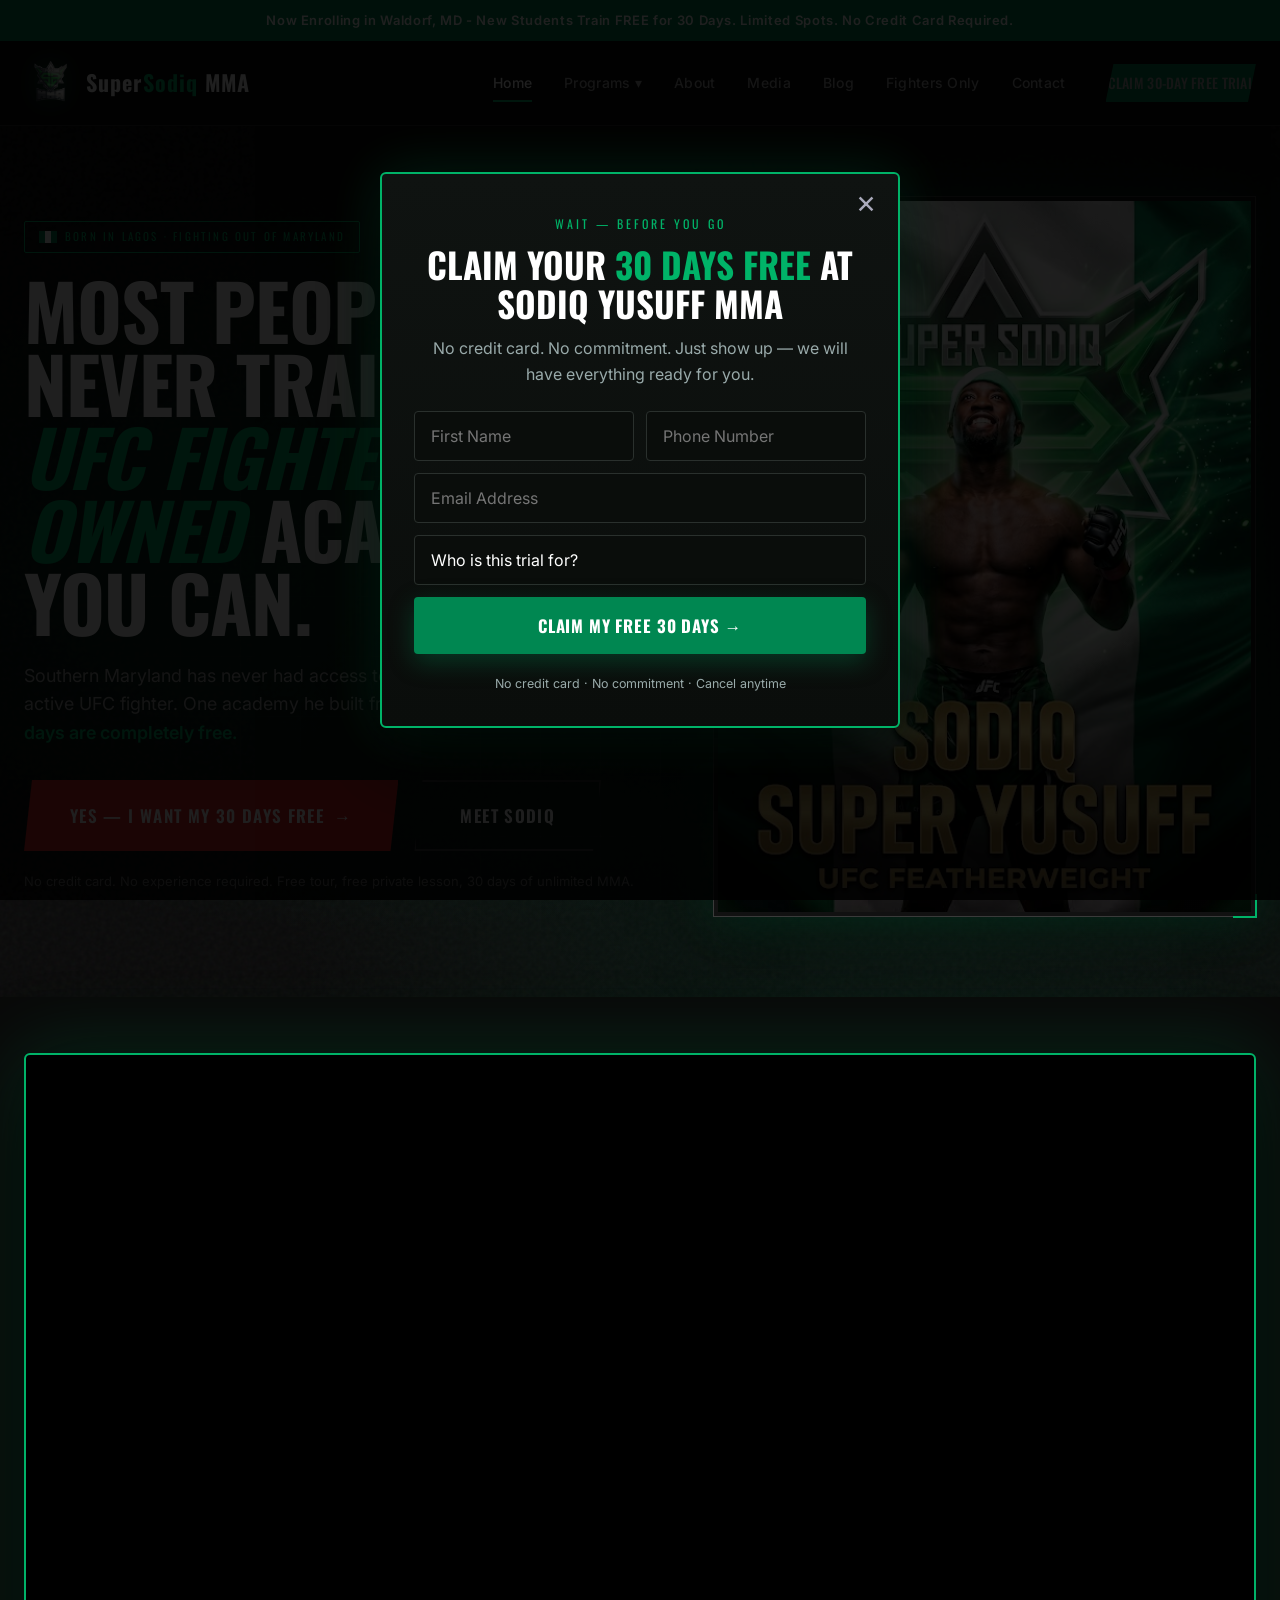
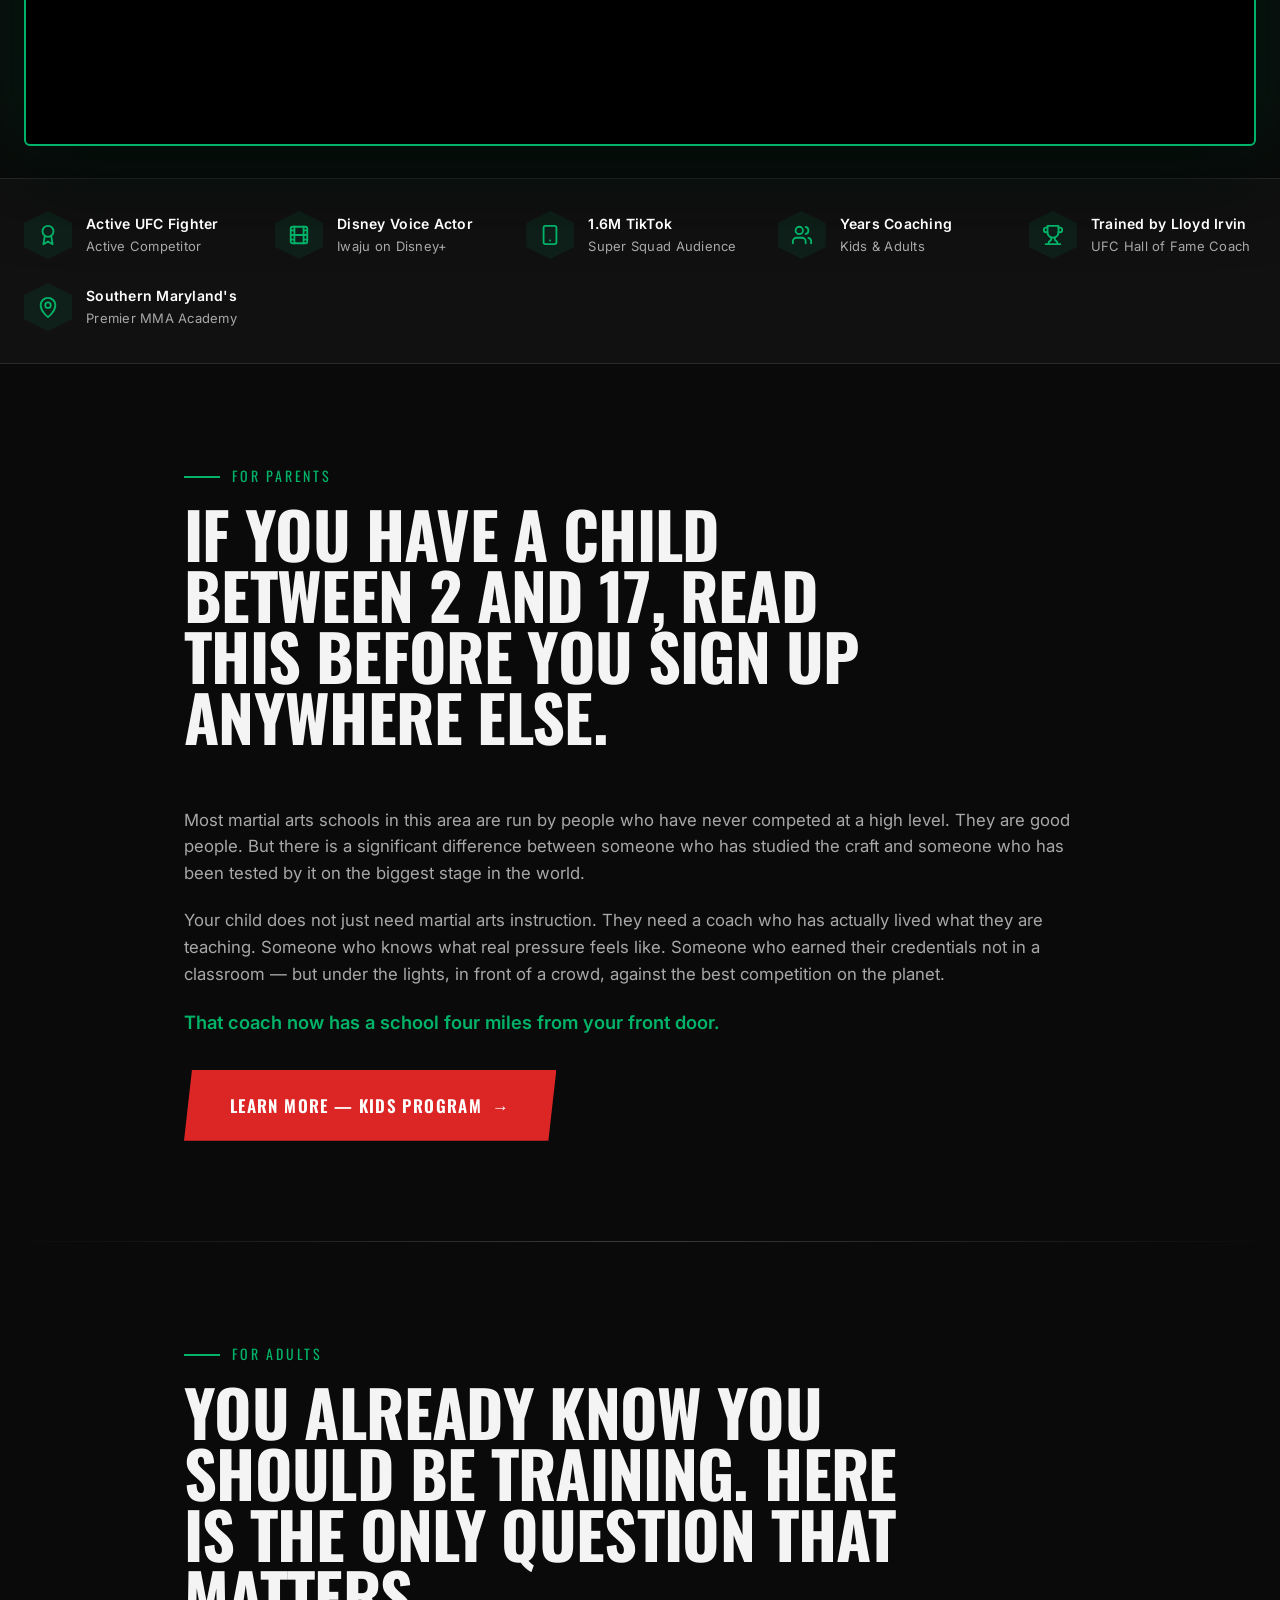
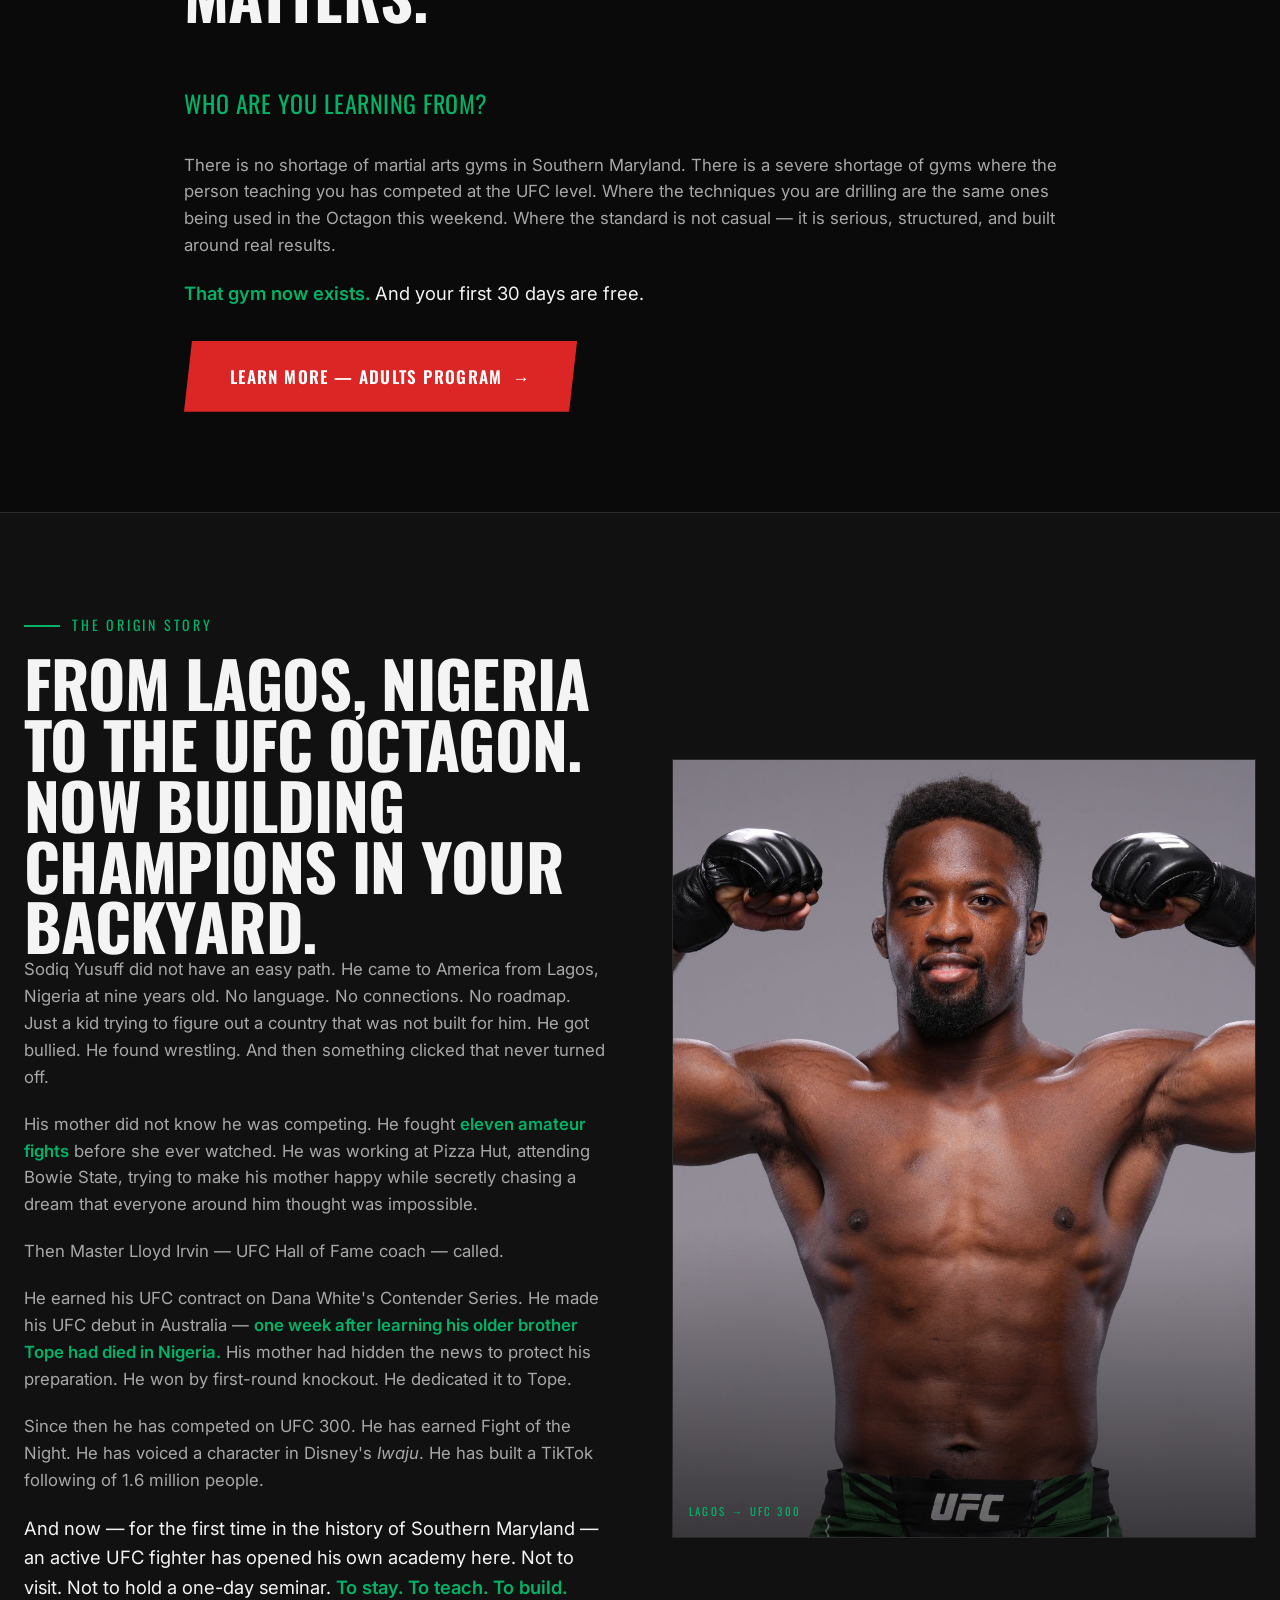
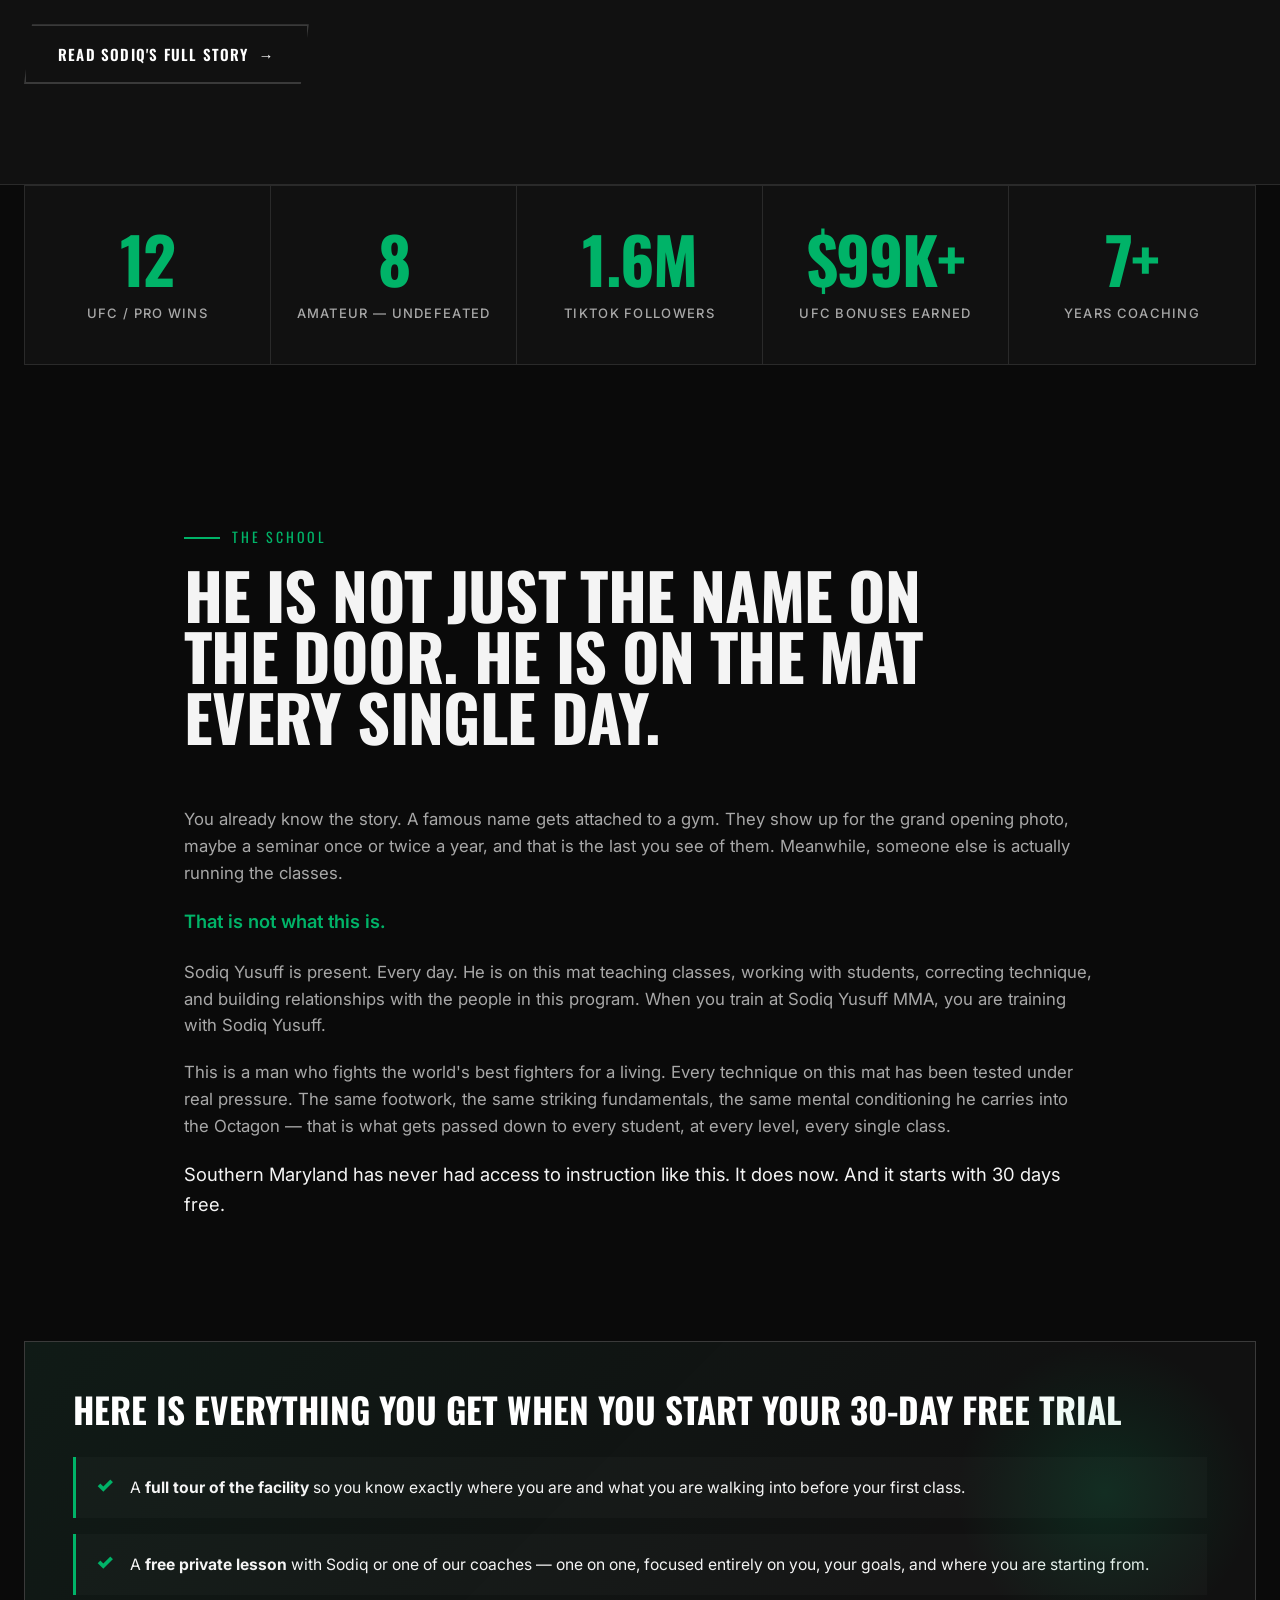
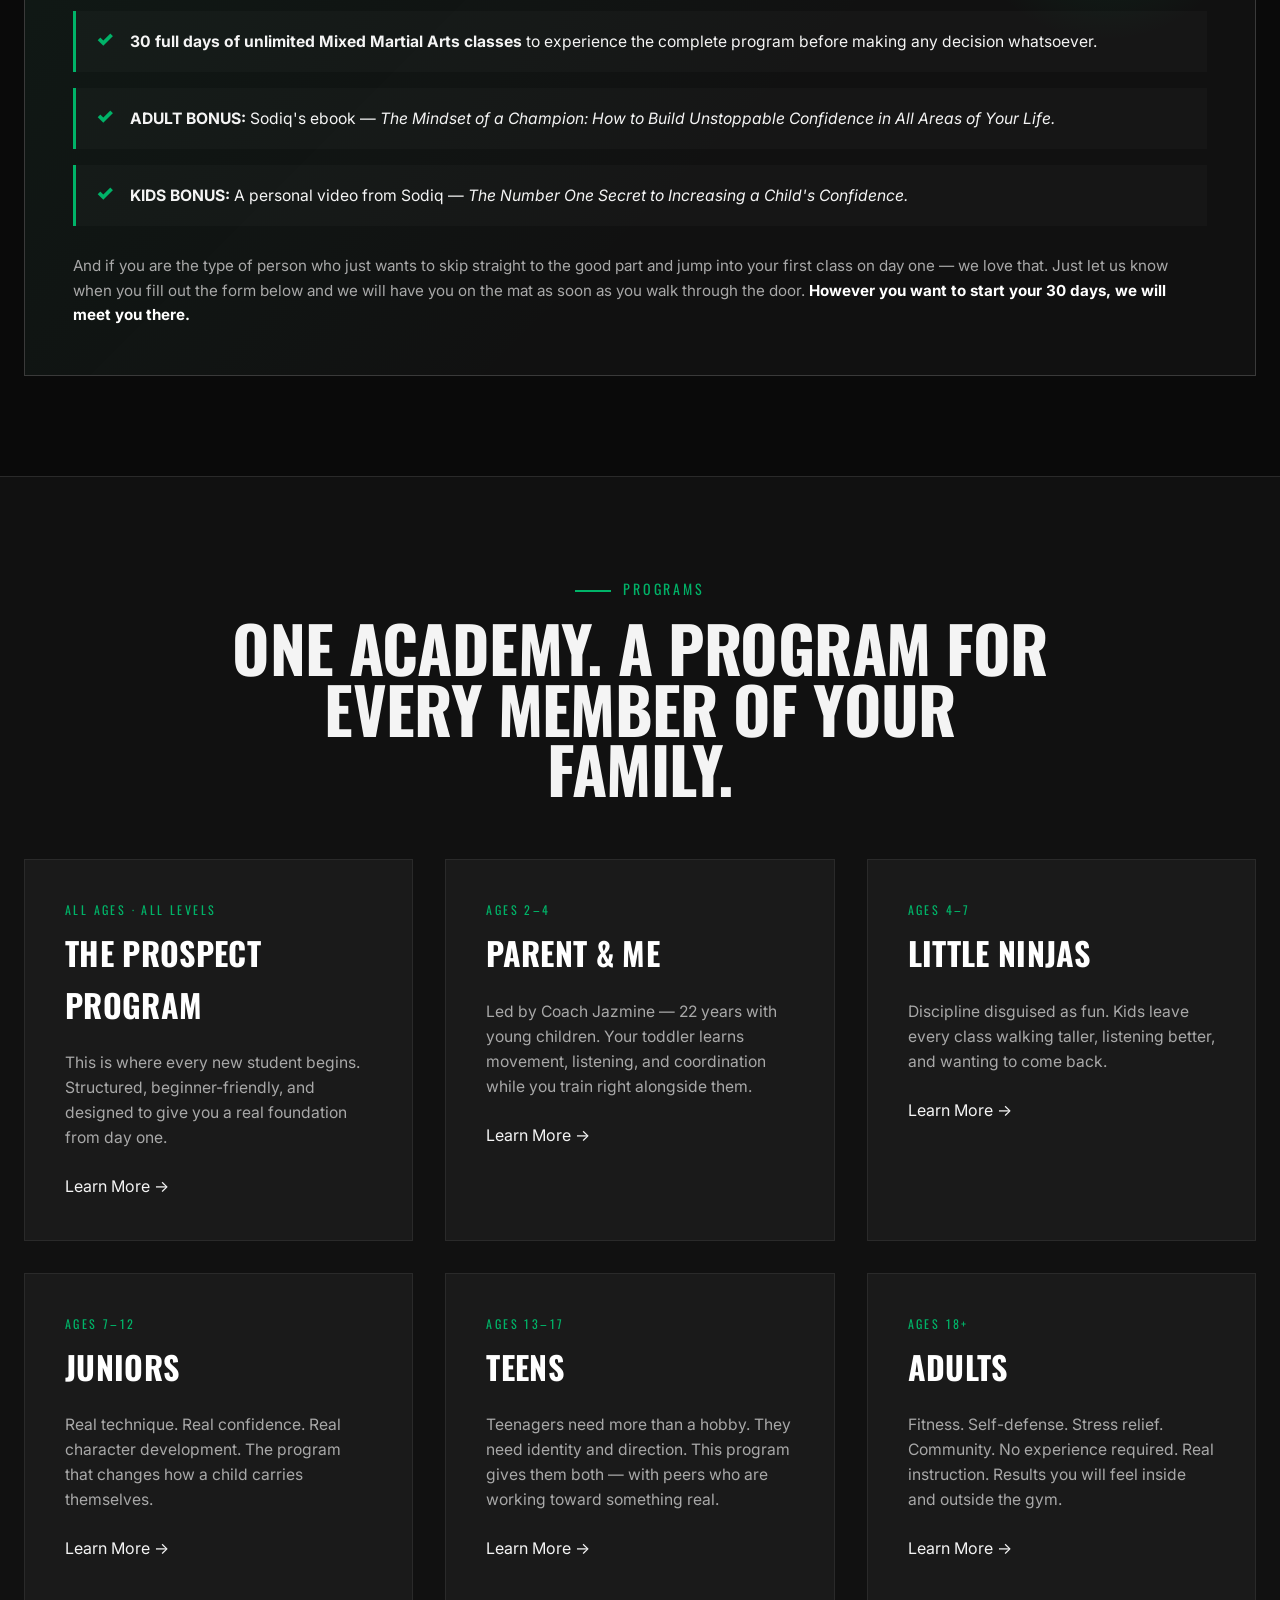
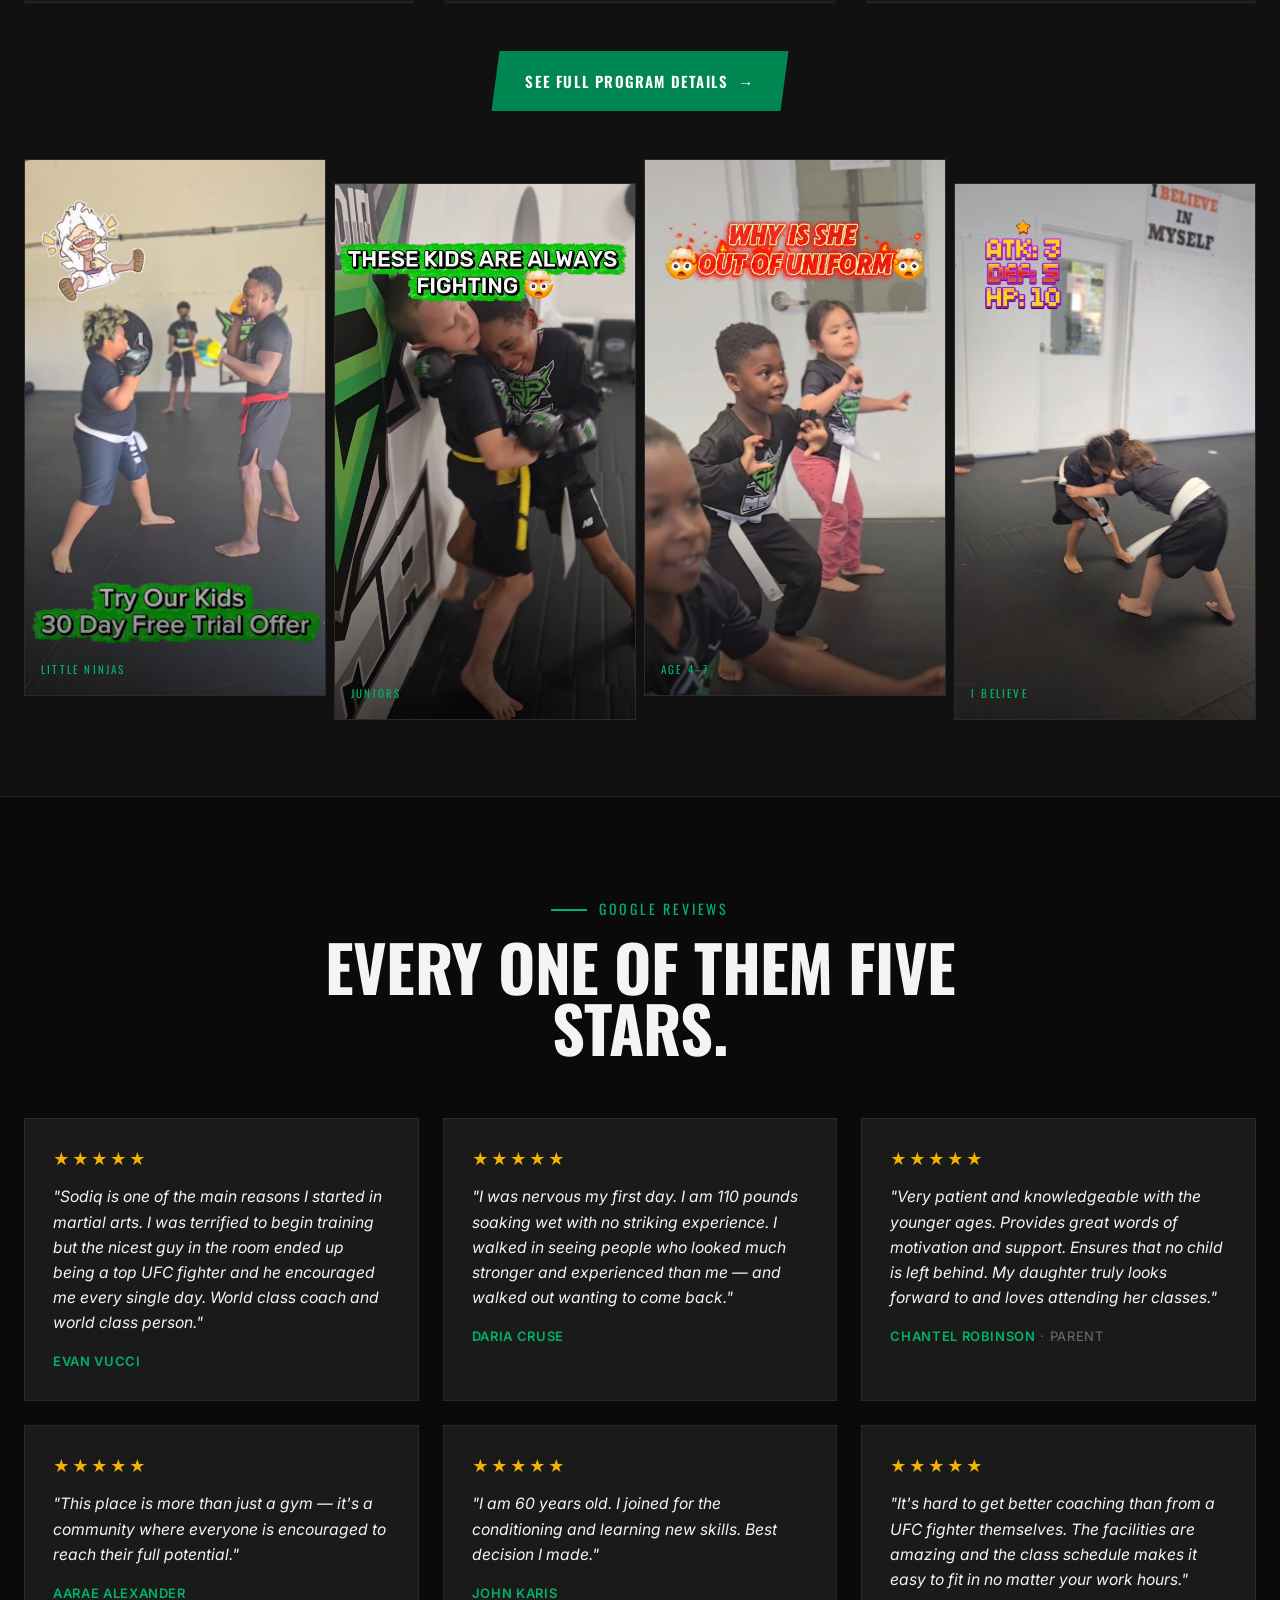
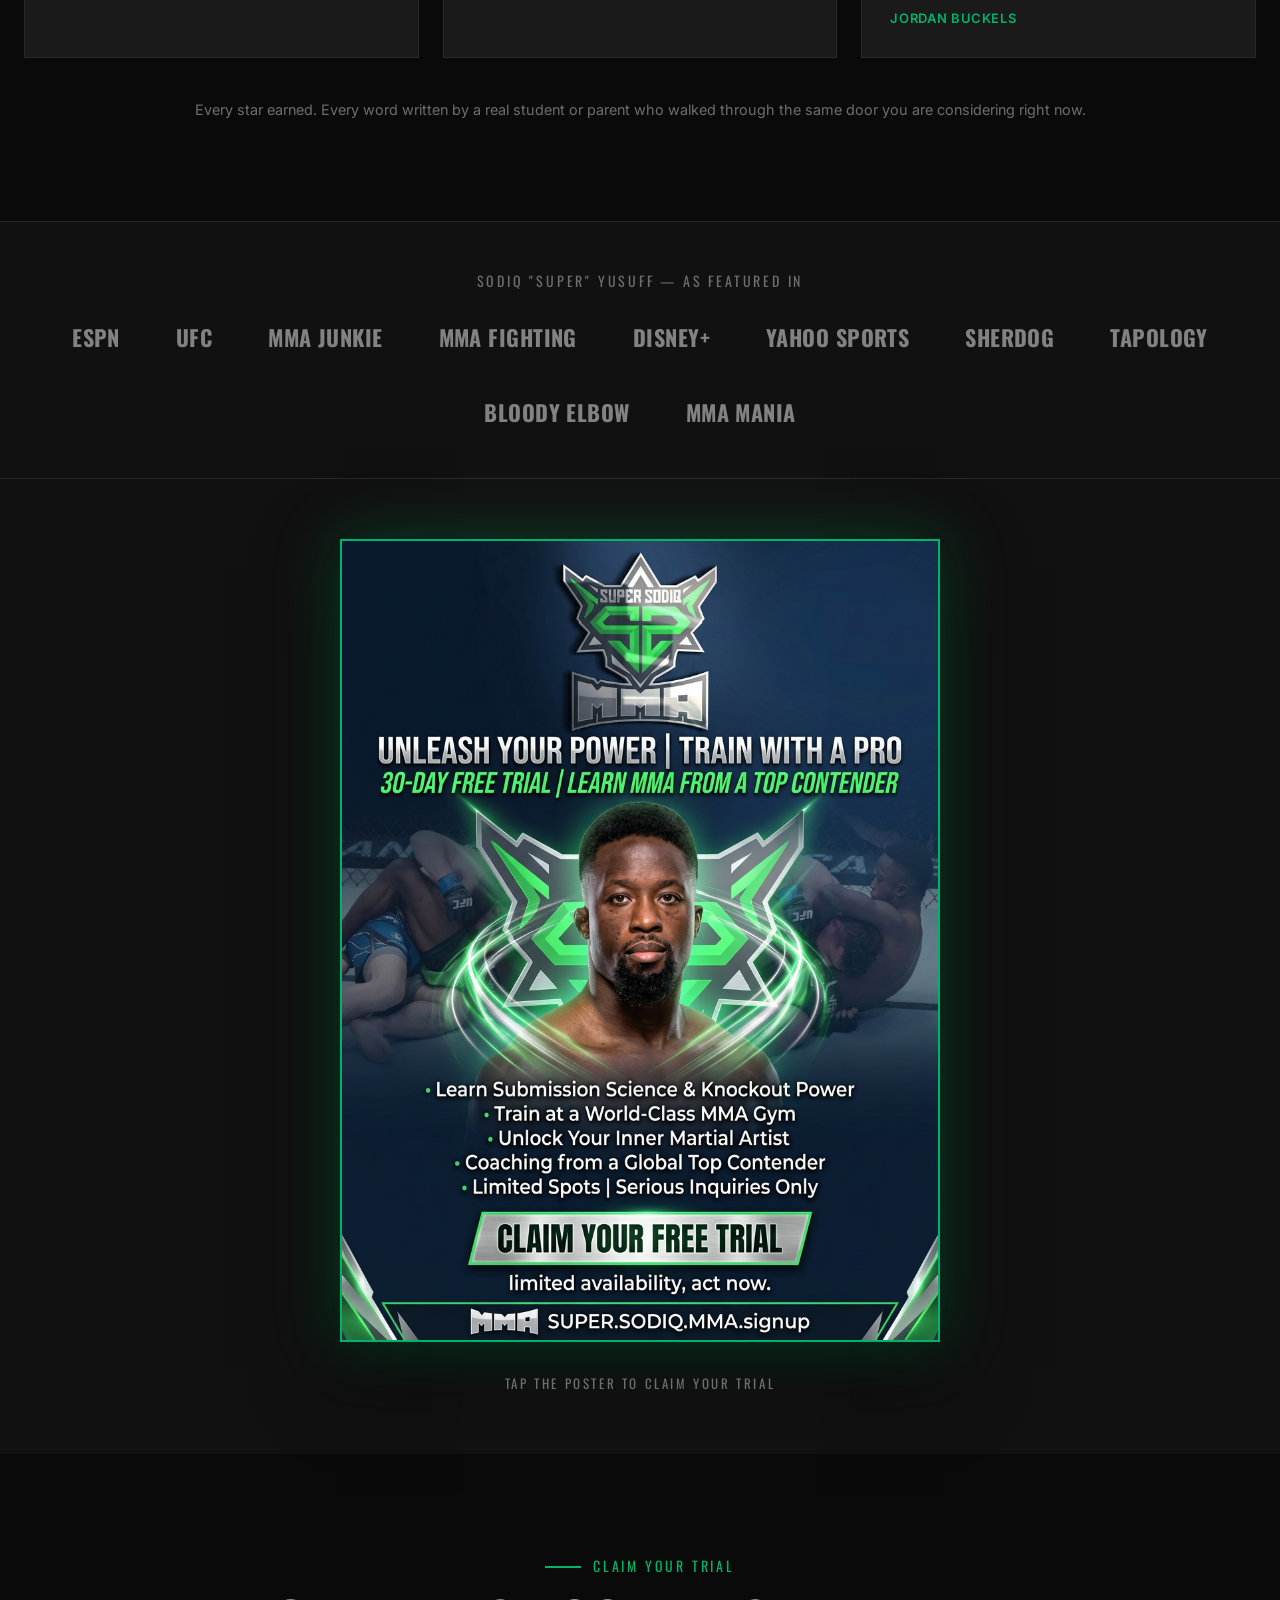
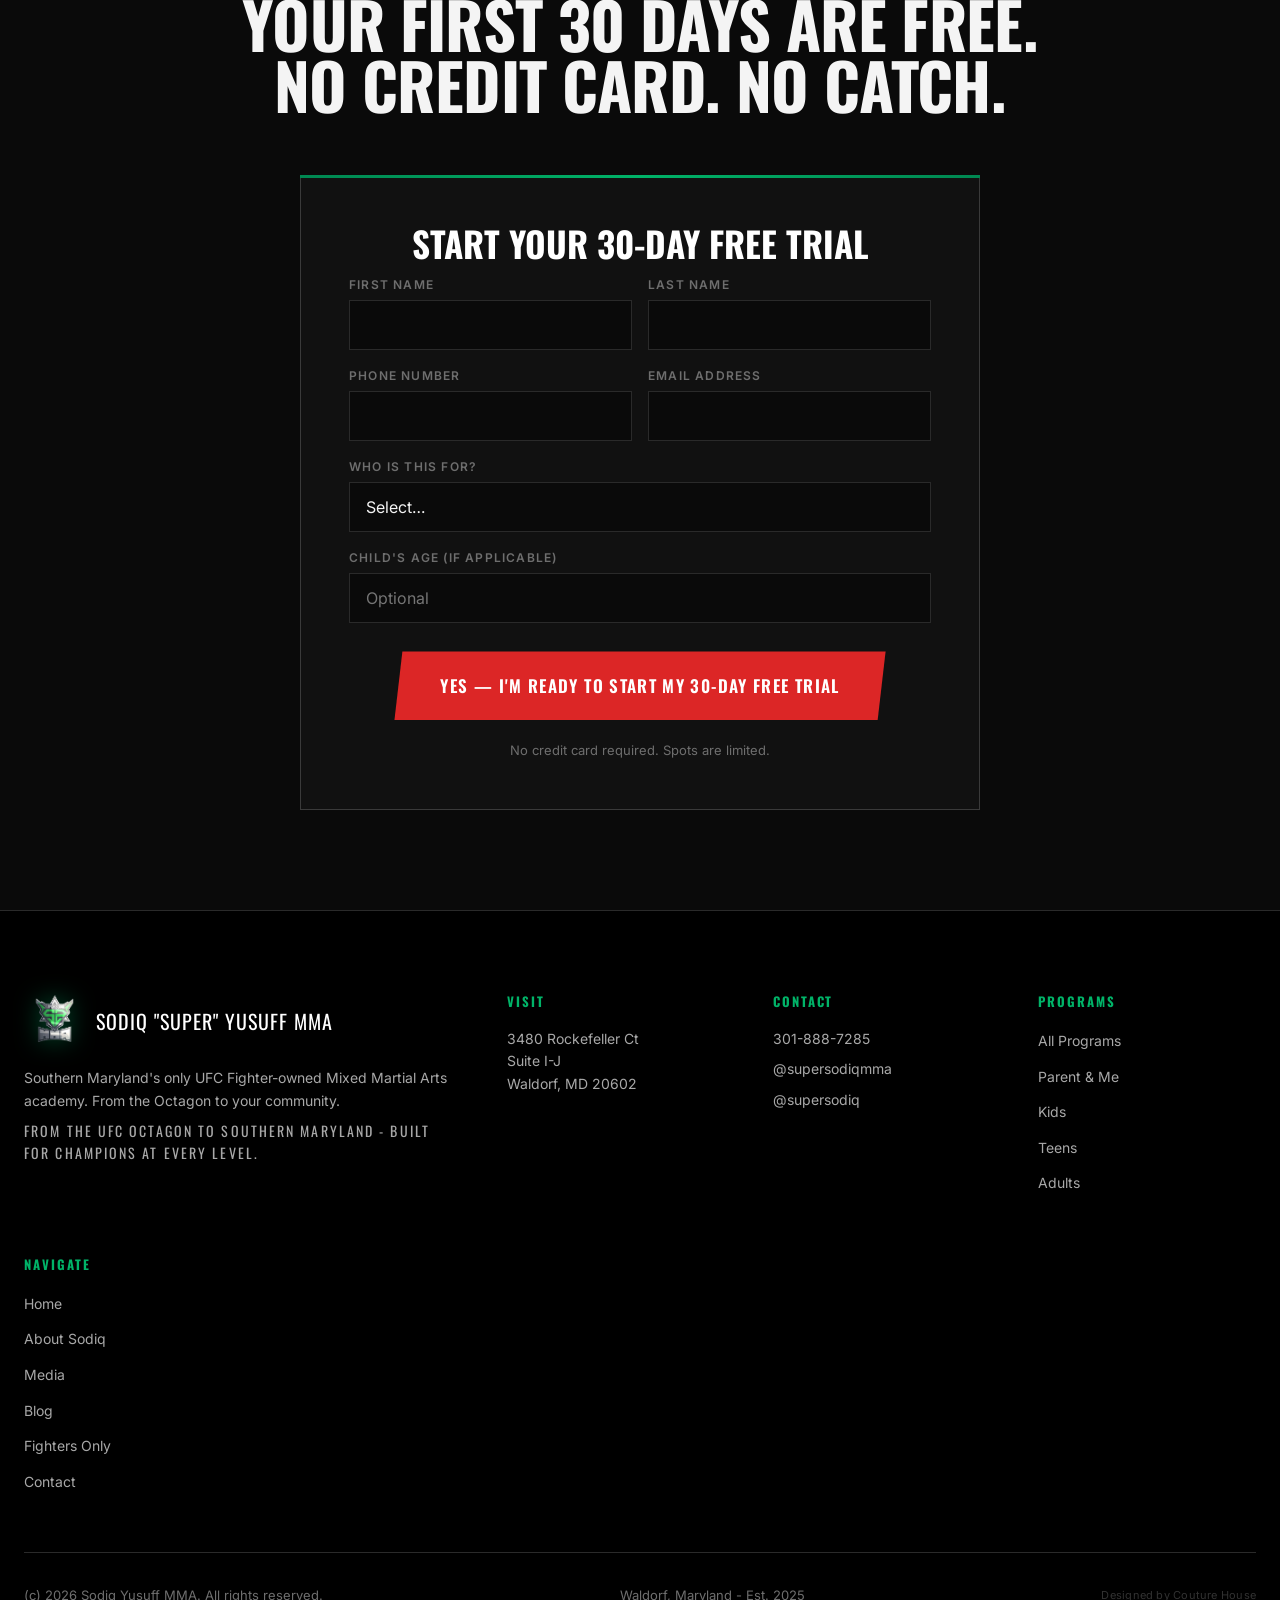
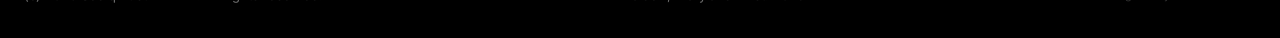
==== commit b296ffad: "Add subtle Couture House credit in footer linking to couturehouse.co. Designed-by attribution uses l" ====
--- a/index.html
+++ b/index.html
@@ -12,7 +12,7 @@
 <link rel="preconnect" href="https://fonts.googleapis.com" />
 <link rel="preconnect" href="https://fonts.gstatic.com" crossorigin />
 <link href="https://fonts.googleapis.com/css2?family=Oswald:wght@400;500;600;700&family=Inter:wght@300;400;500;600;700&display=swap" rel="stylesheet" />
-<link rel="stylesheet" href="assets/css/styles.css?v=28" />
+<link rel="stylesheet" href="assets/css/styles.css?v=33" />
 <link rel="icon" type="image/png" href="assets/images/super-sodiq-logo.png" />
 <style>
   /* Home-specific: split hero with cinematic photo */
@@ -541,7 +541,7 @@
     </div>
   </div>
 </div>
-<script src="assets/js/partials.js?v=28"></script>
-<script src="assets/js/main.js?v=28"></script>
+<script src="assets/js/partials.js?v=33"></script>
+<script src="assets/js/main.js?v=33"></script>
 </body>
 </html>
--- a/assets/css/styles.css
+++ b/assets/css/styles.css
@@ -842,6 +842,19 @@
   color: var(--nigeria-green-bright);
   text-transform: uppercase;
 }
+.footer-credit {
+  font-size: 11px;
+  opacity: 0.45;
+  letter-spacing: 0.02em;
+}
+.footer-credit a {
+  color: inherit;
+  text-decoration: none;
+  border-bottom: 1px solid transparent;
+  transition: opacity 0.3s ease, border-color 0.3s ease;
+}
+.footer-credit:hover { opacity: 0.85; }
+.footer-credit a:hover { border-bottom-color: currentColor; }
 
 /* ============ ANIMATIONS ============ */
 .reveal { opacity: 0; transform: translateY(30px); transition: opacity 0.8s var(--ease), transform 0.8s var(--ease); }
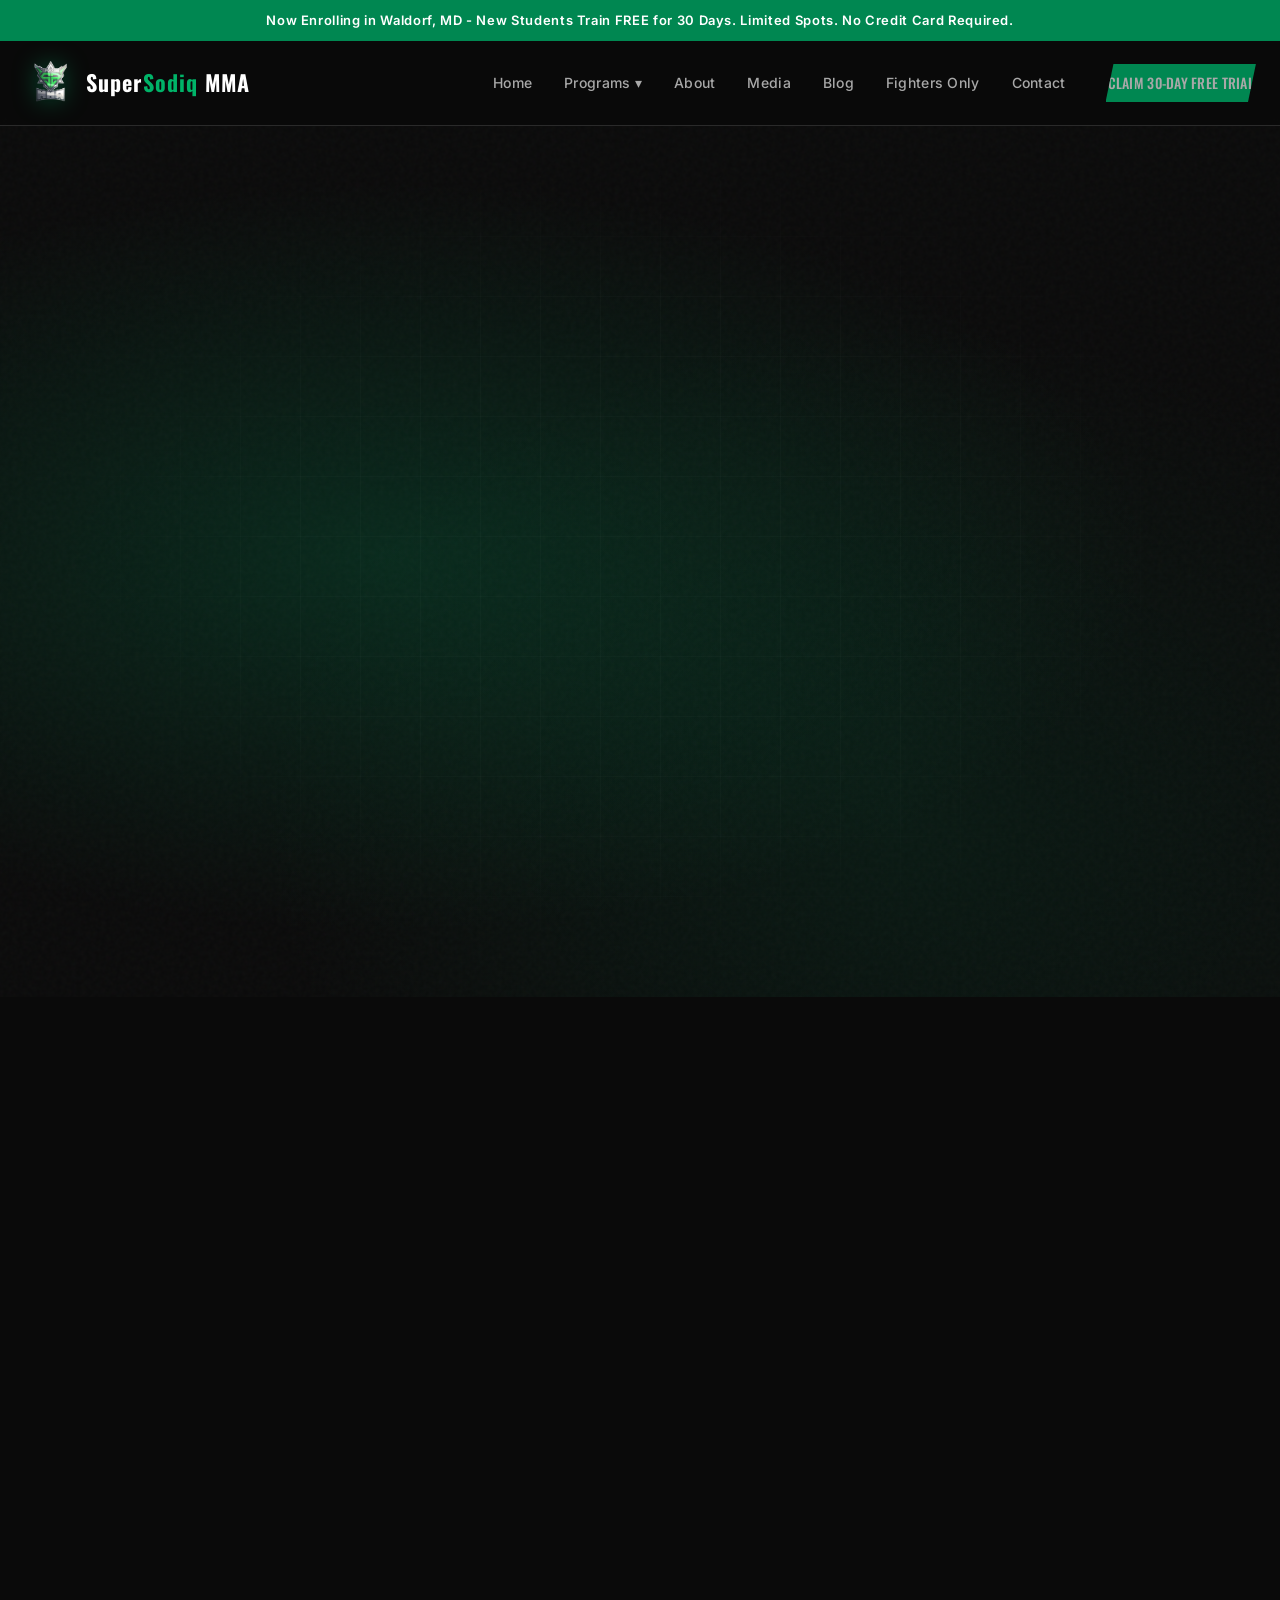
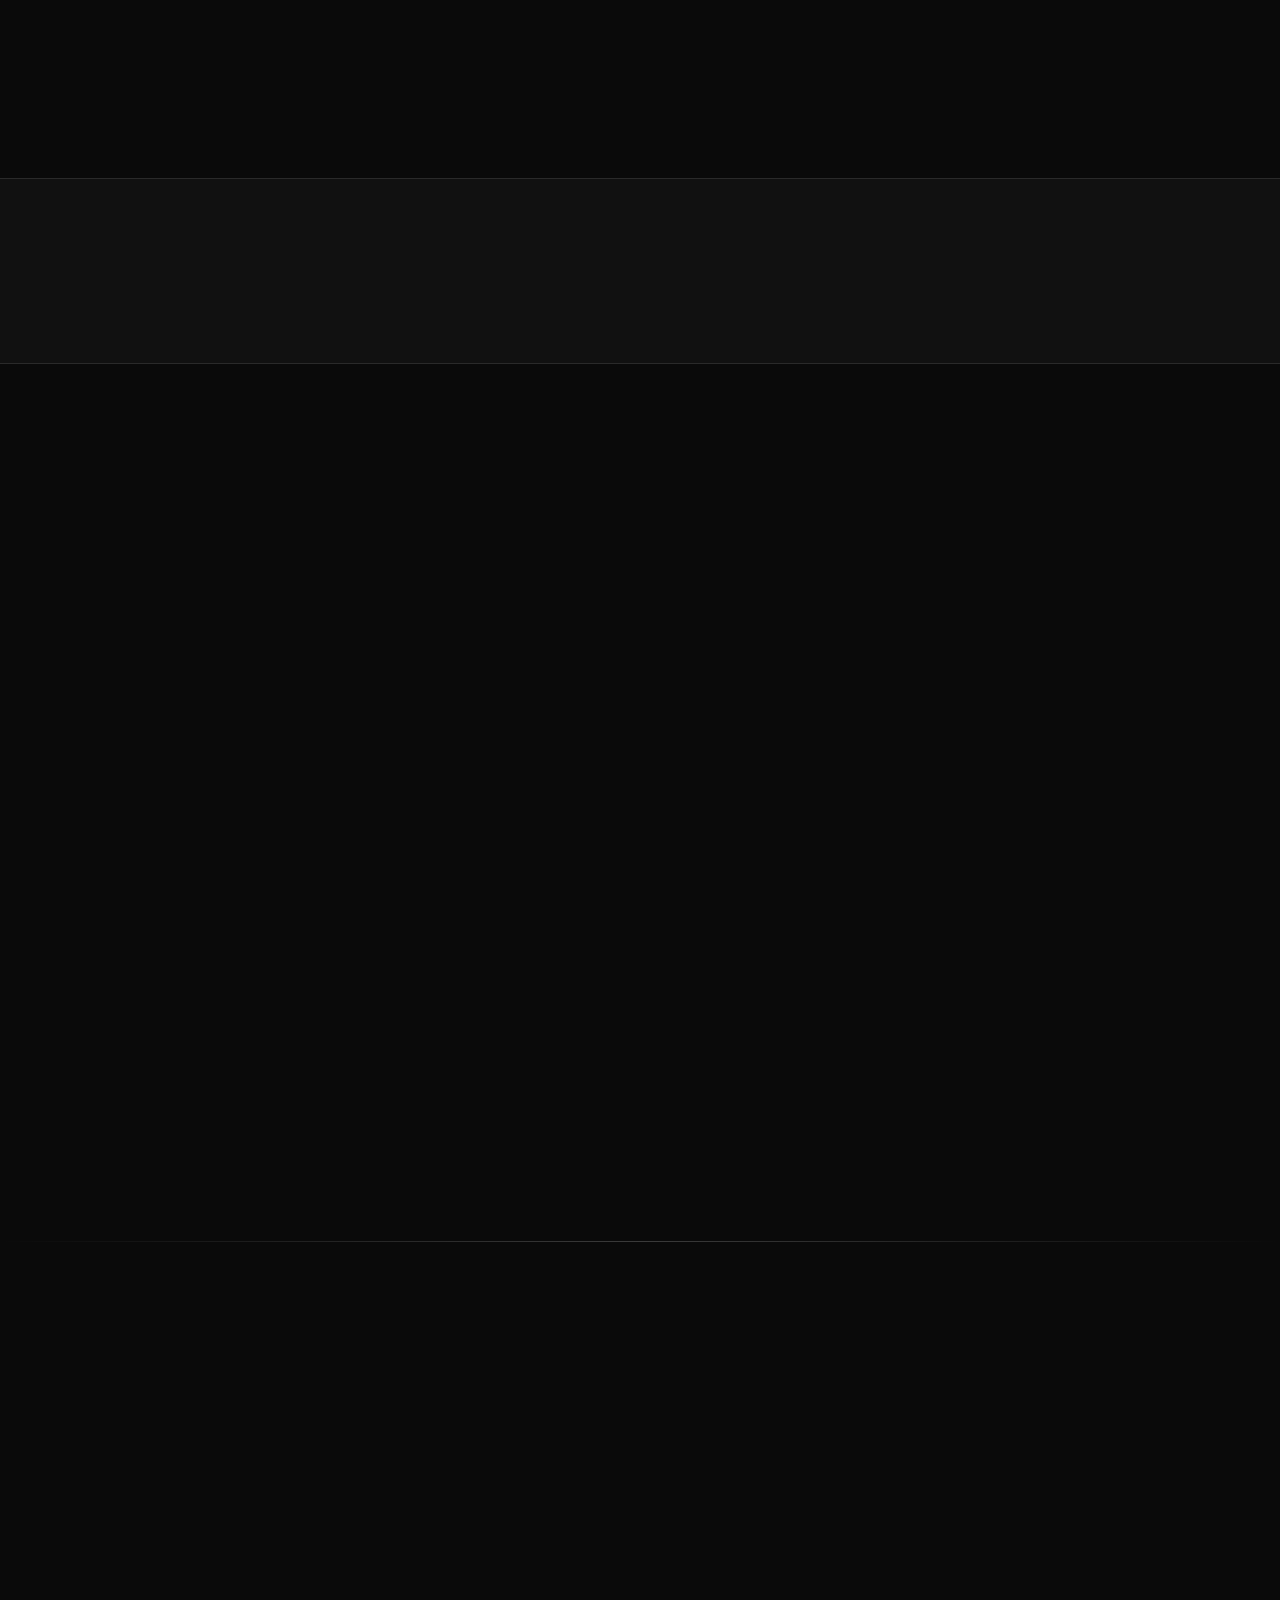
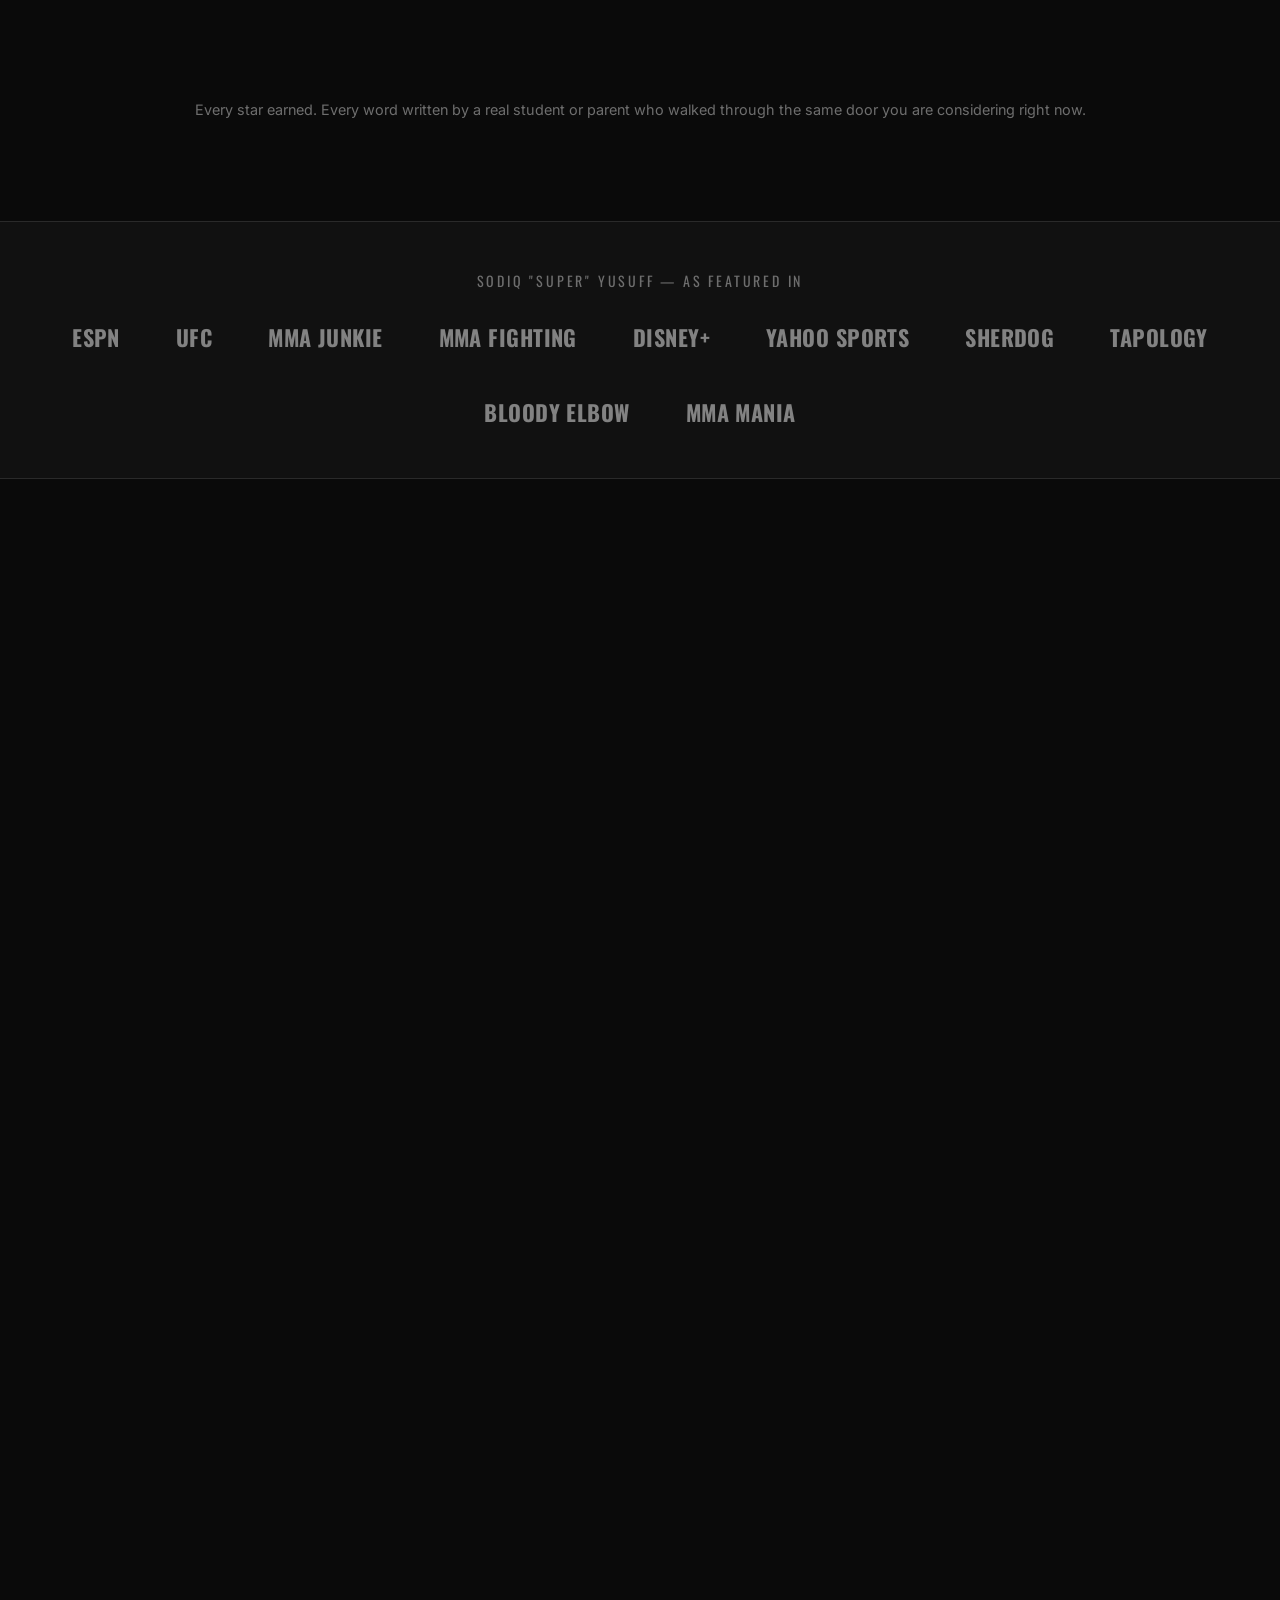
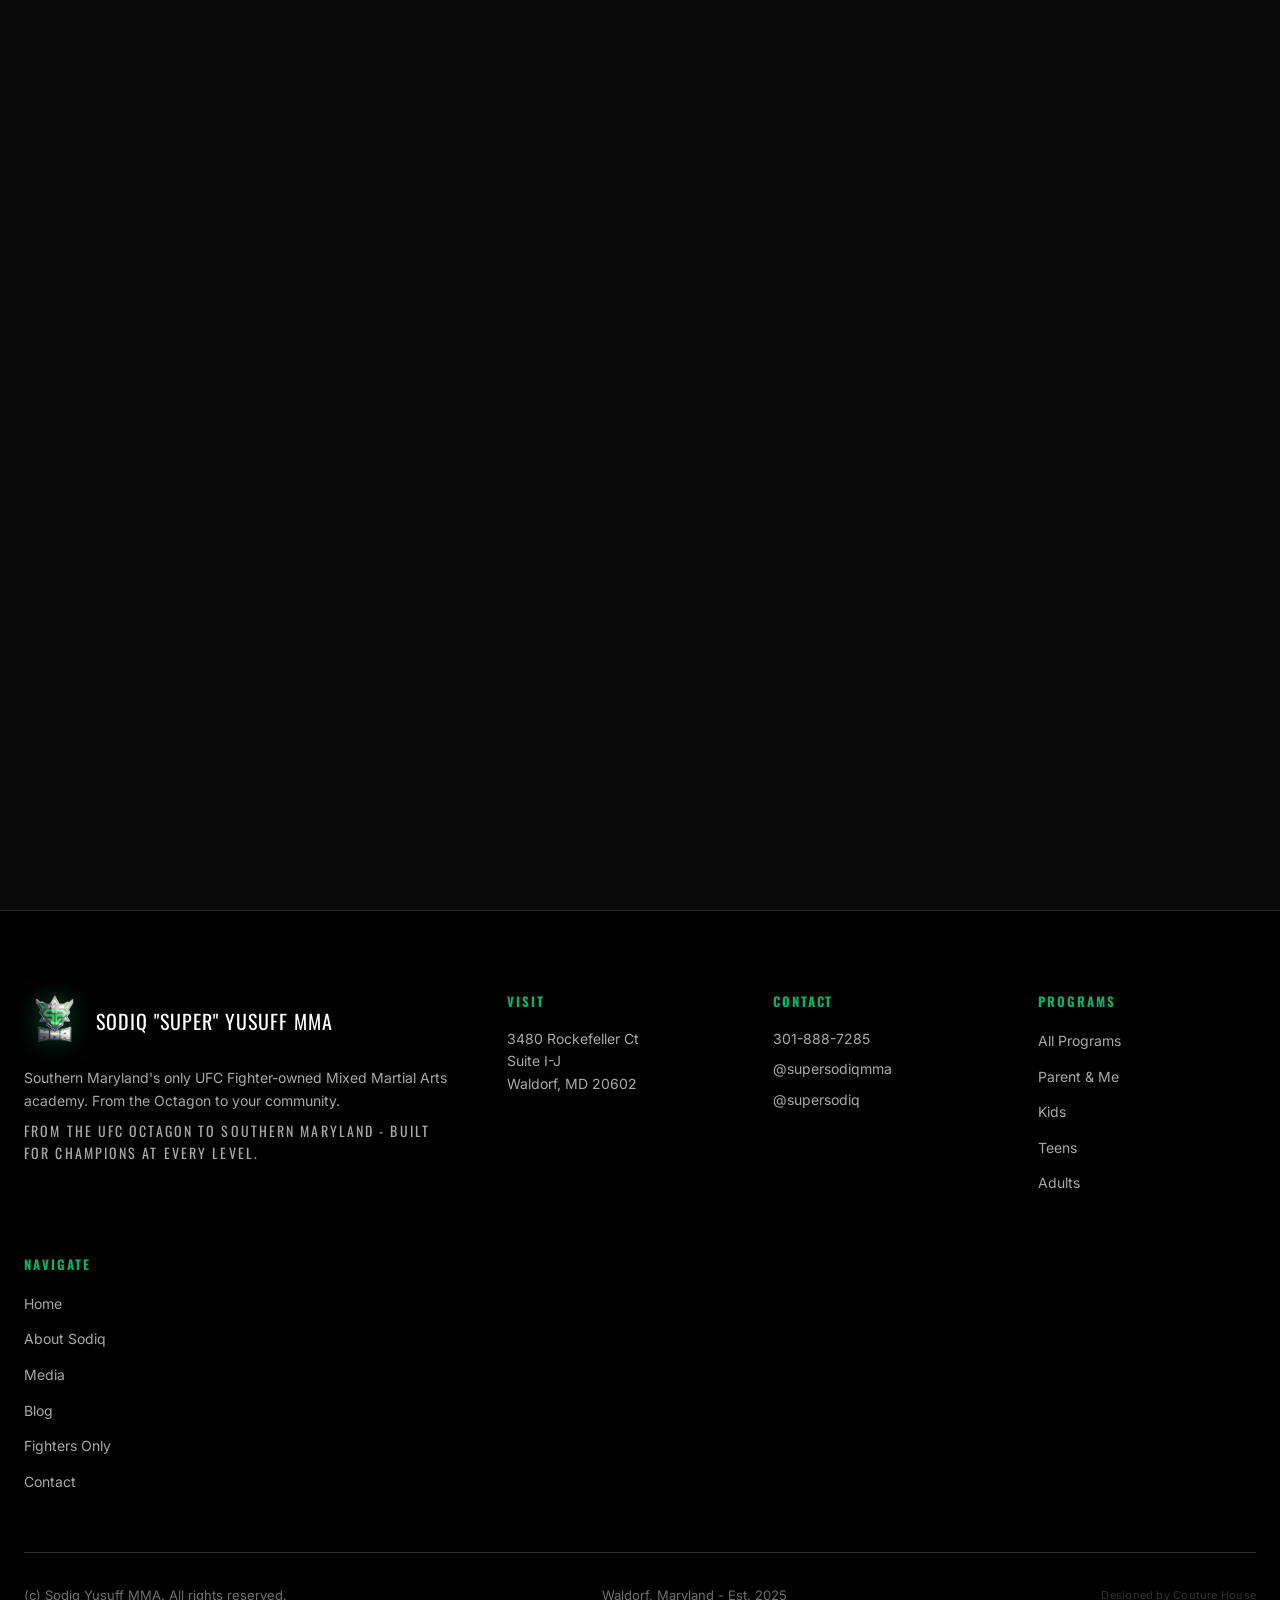
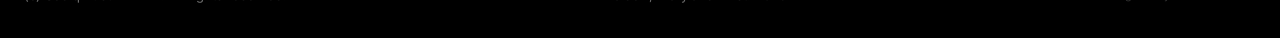
==== commit 11d83e36: "Wire ALL on-page 30-day trial forms to GHL booking widget. Every form[data-form] across kids/teens/a" ====
--- a/index.html
+++ b/index.html
@@ -12,7 +12,7 @@
 <link rel="preconnect" href="https://fonts.googleapis.com" />
 <link rel="preconnect" href="https://fonts.gstatic.com" crossorigin />
 <link href="https://fonts.googleapis.com/css2?family=Oswald:wght@400;500;600;700&family=Inter:wght@300;400;500;600;700&display=swap" rel="stylesheet" />
-<link rel="stylesheet" href="assets/css/styles.css?v=33" />
+<link rel="stylesheet" href="assets/css/styles.css?v=34" />
 <link rel="icon" type="image/png" href="assets/images/super-sodiq-logo.png" />
 <style>
   /* Home-specific: split hero with cinematic photo */
@@ -541,7 +541,7 @@
     </div>
   </div>
 </div>
-<script src="assets/js/partials.js?v=33"></script>
-<script src="assets/js/main.js?v=33"></script>
+<script src="assets/js/partials.js?v=34"></script>
+<script src="assets/js/main.js?v=34"></script>
 </body>
 </html>
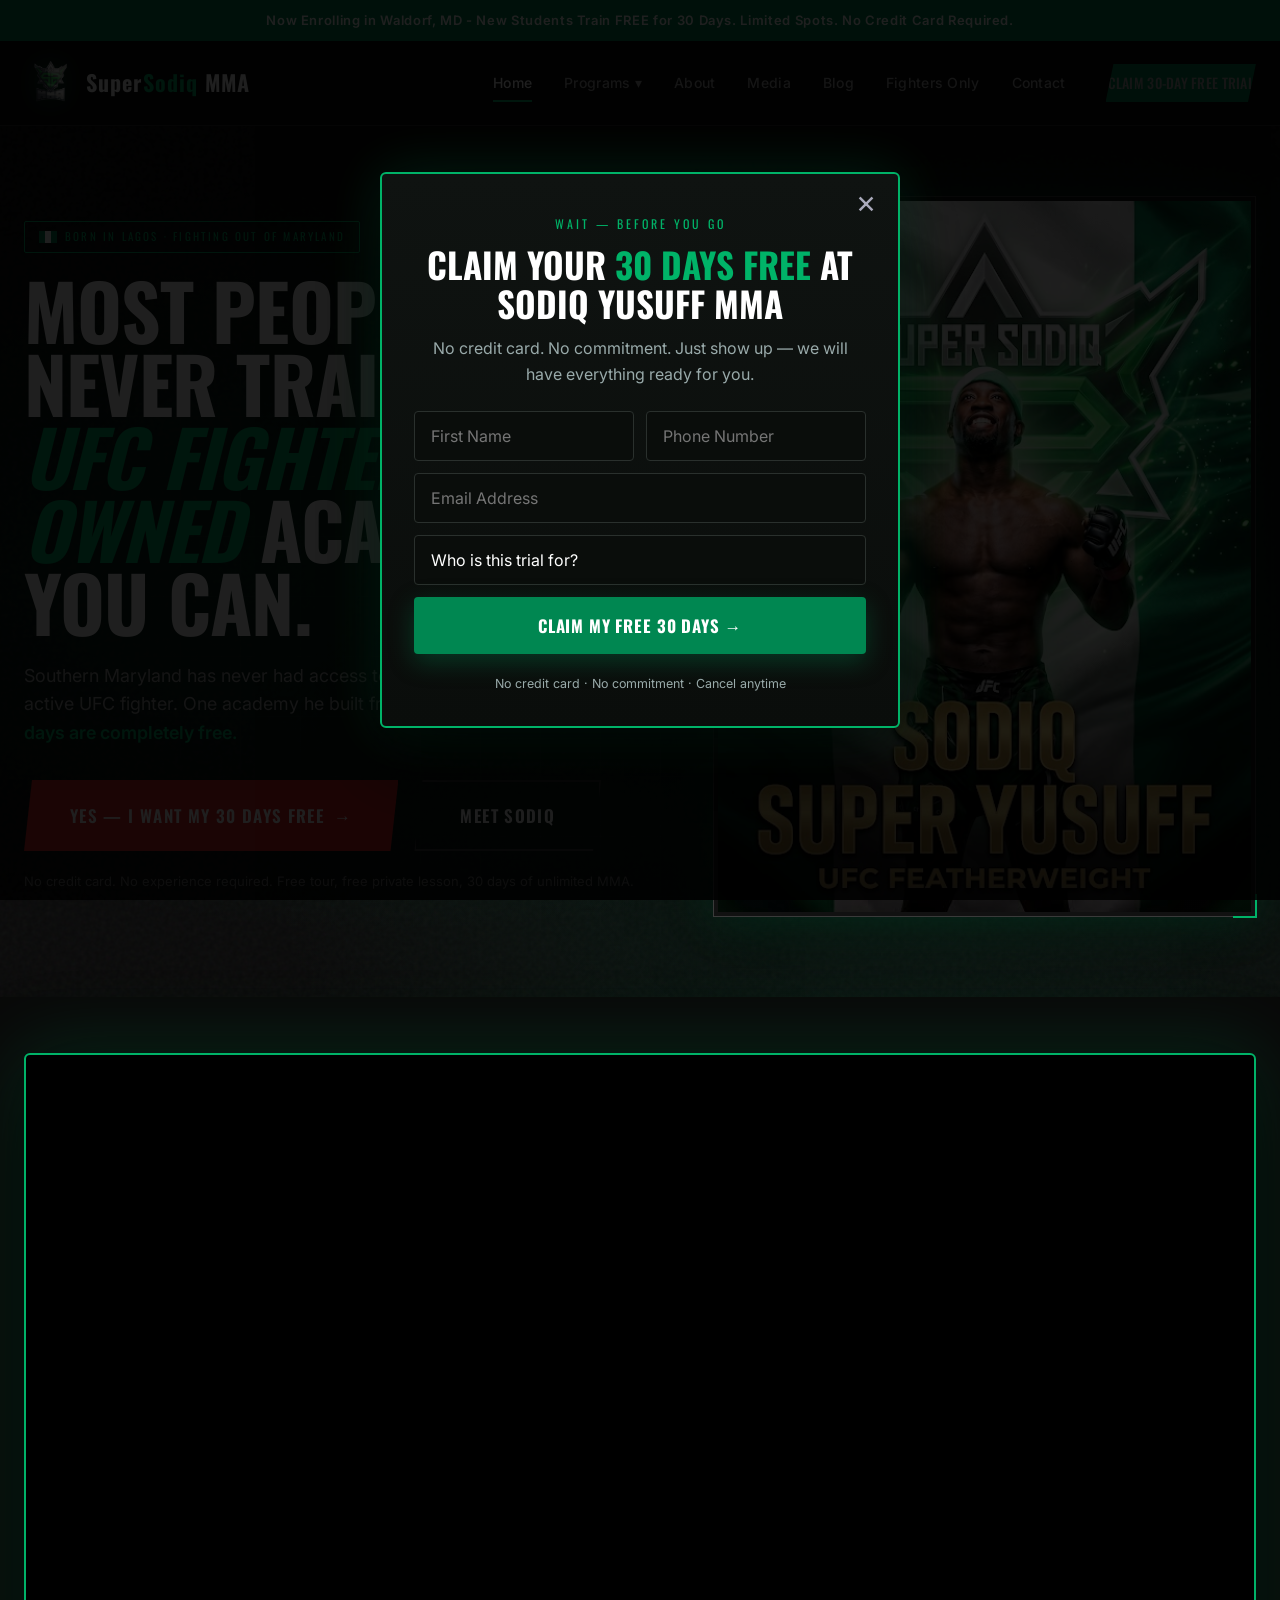
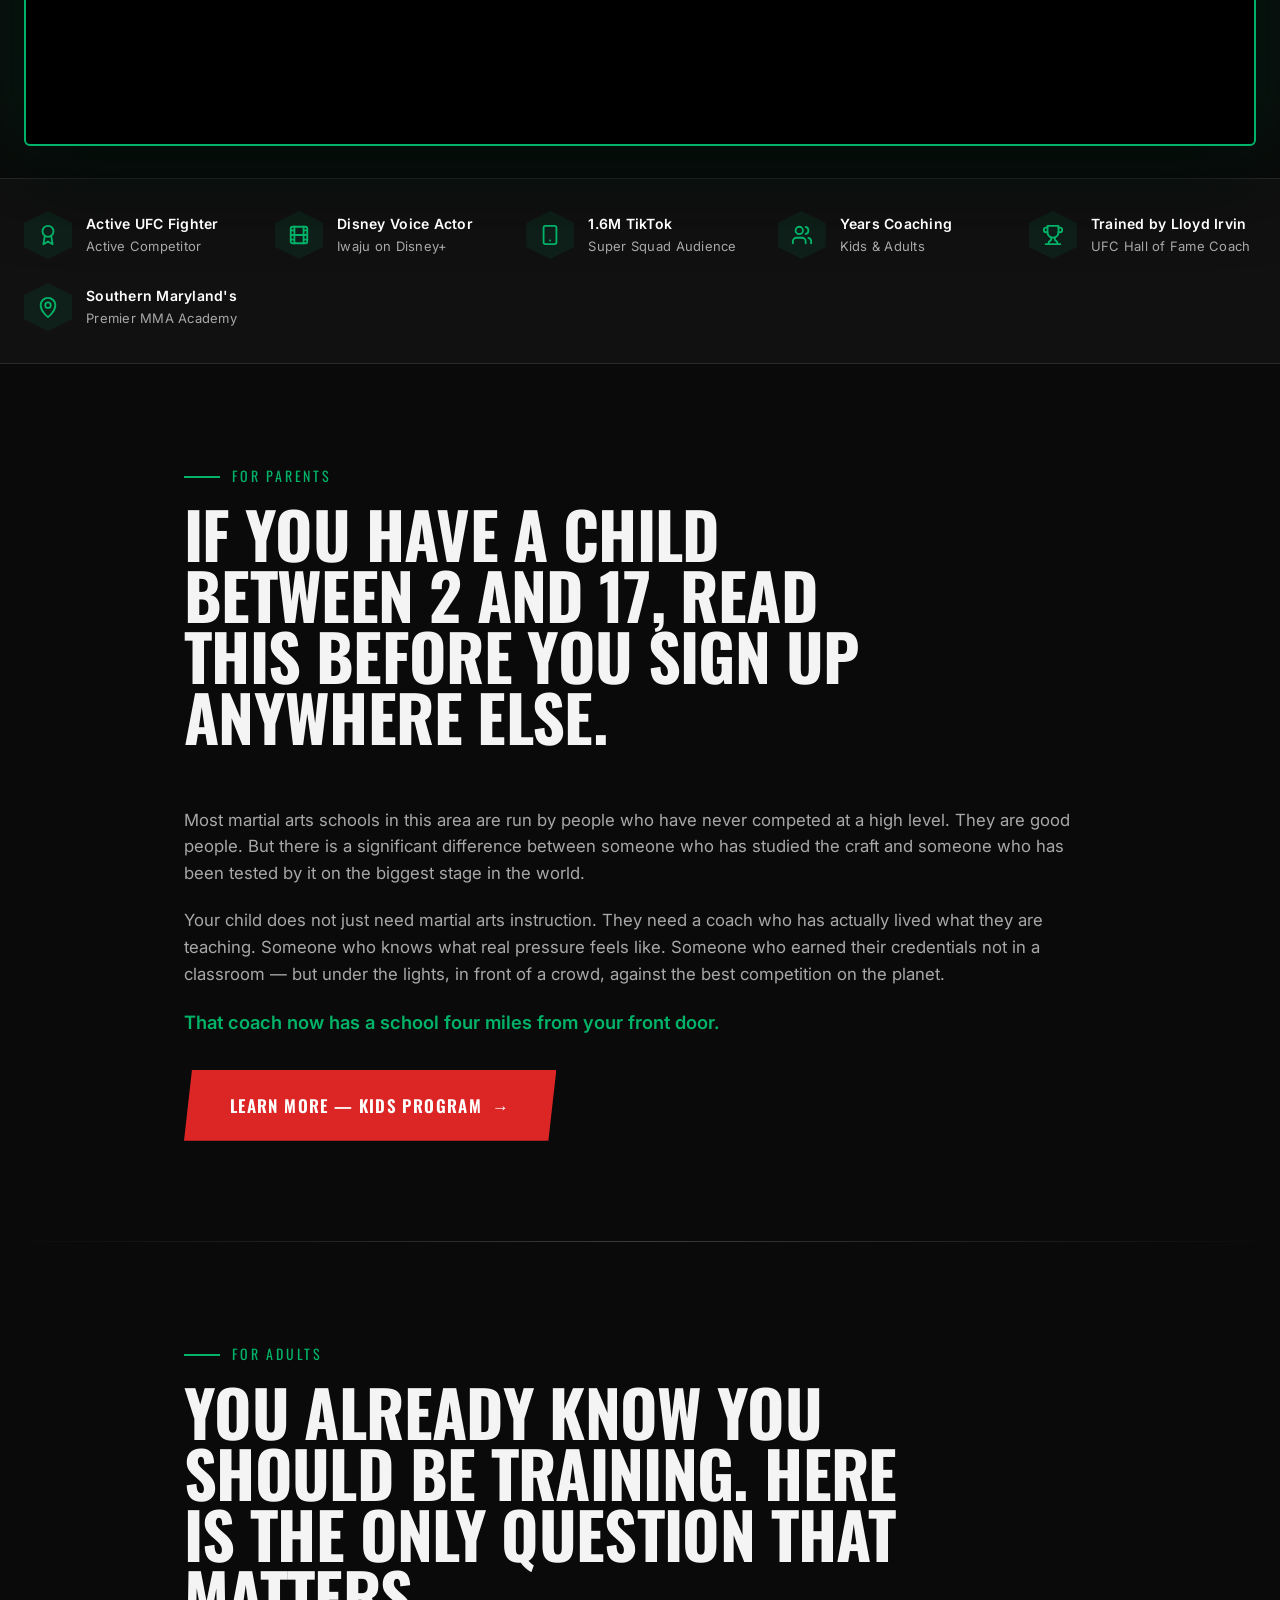
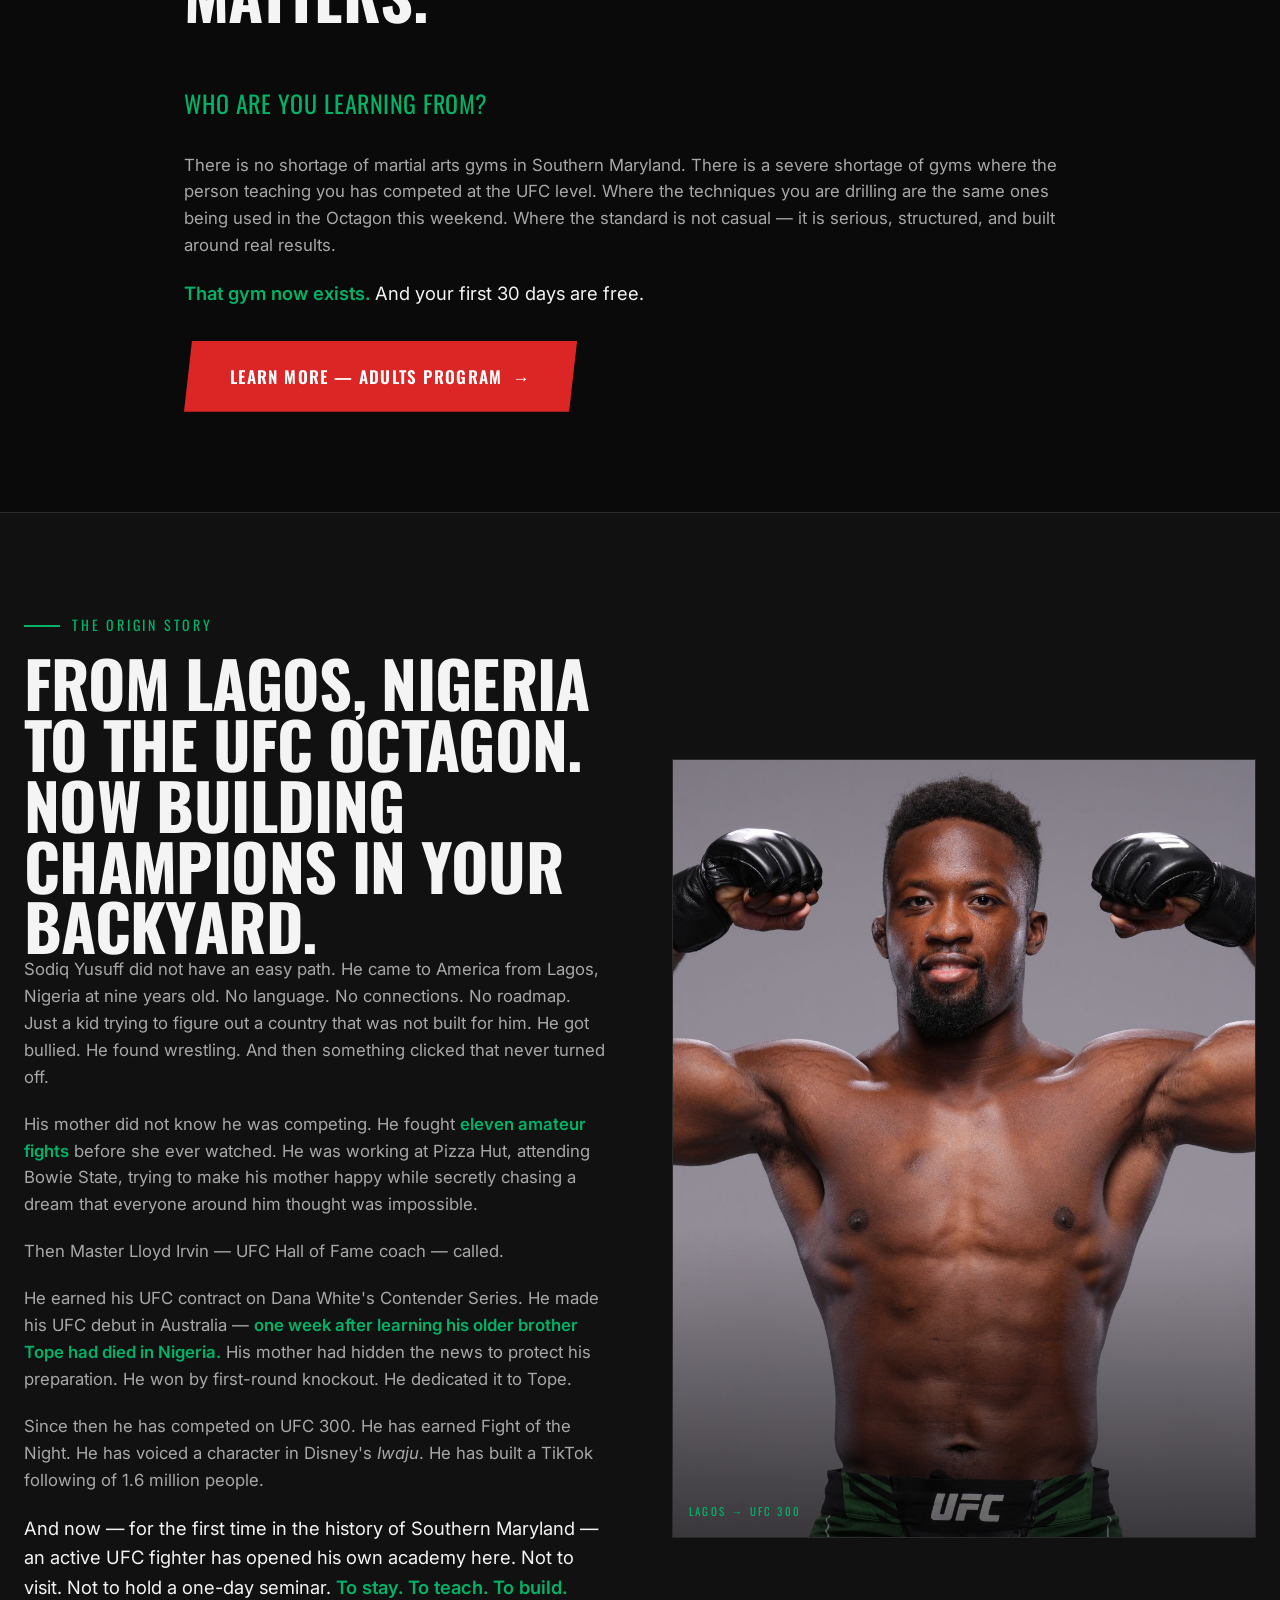
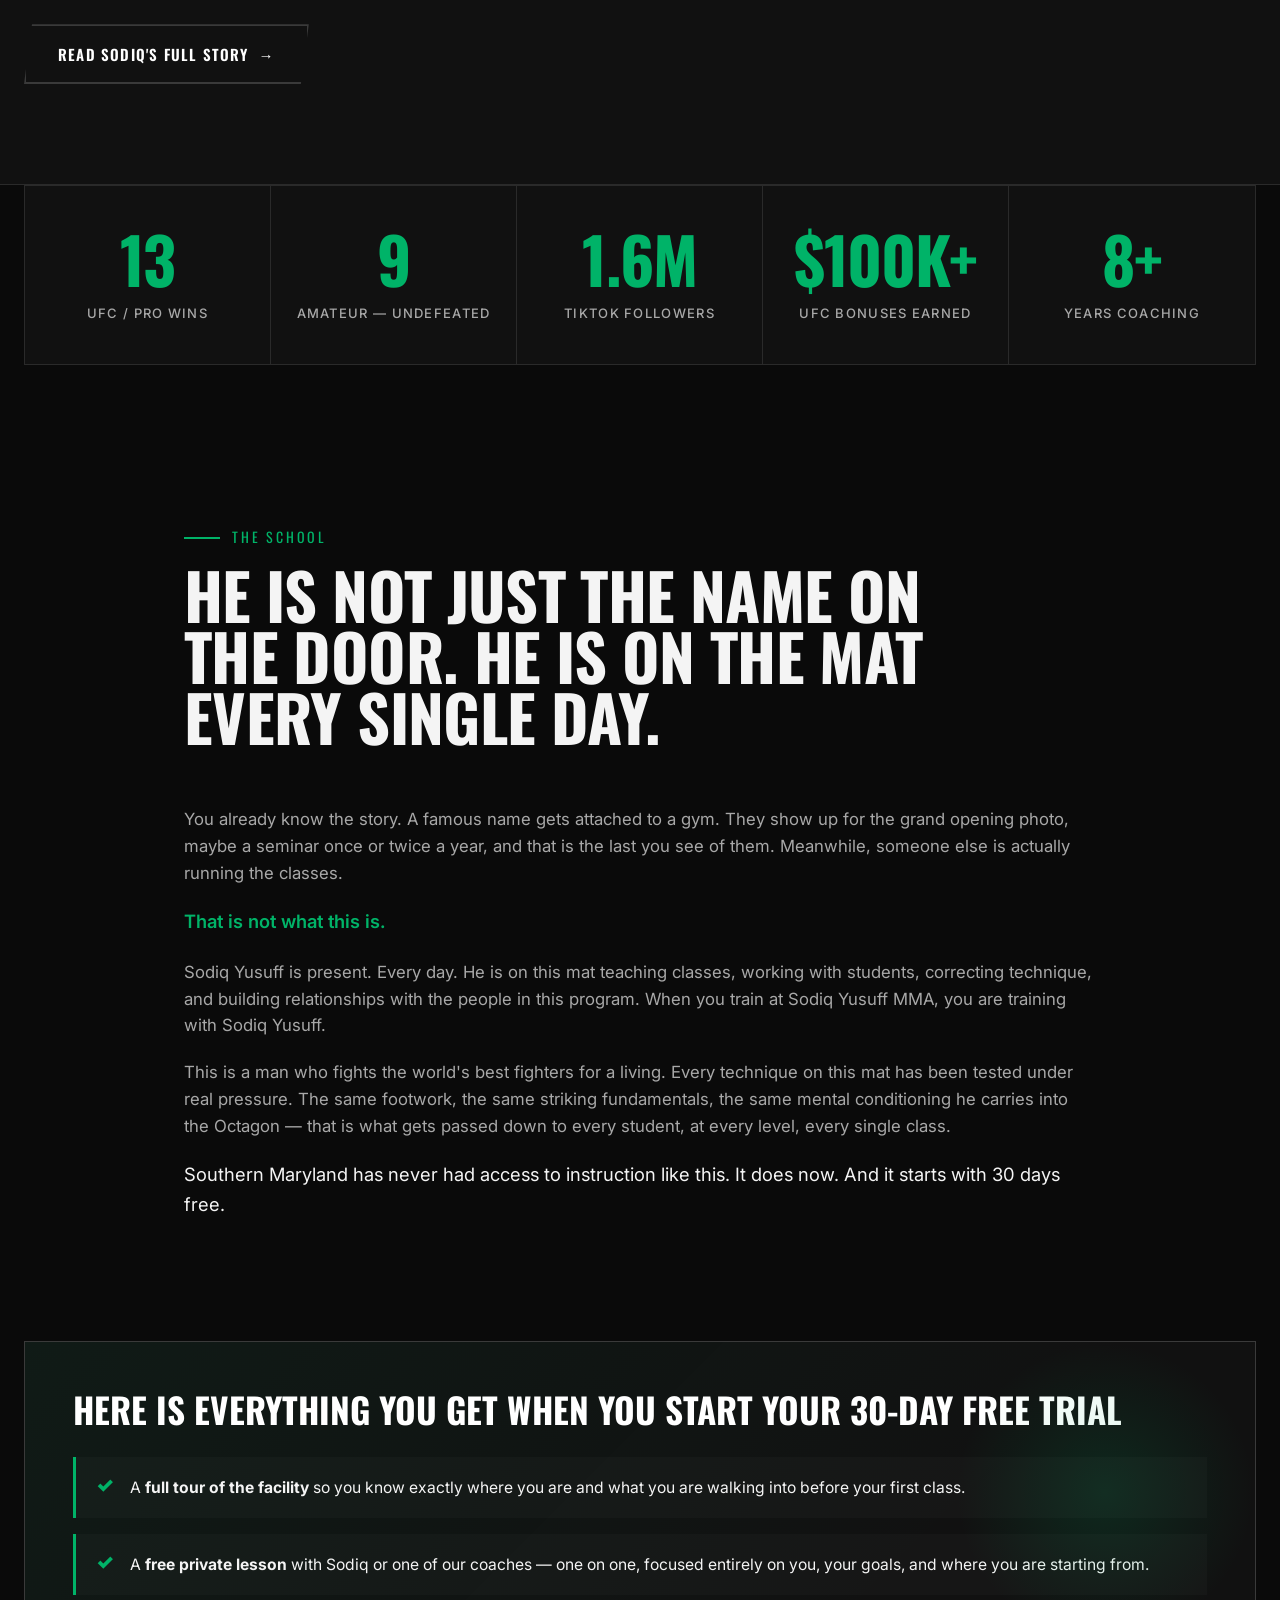
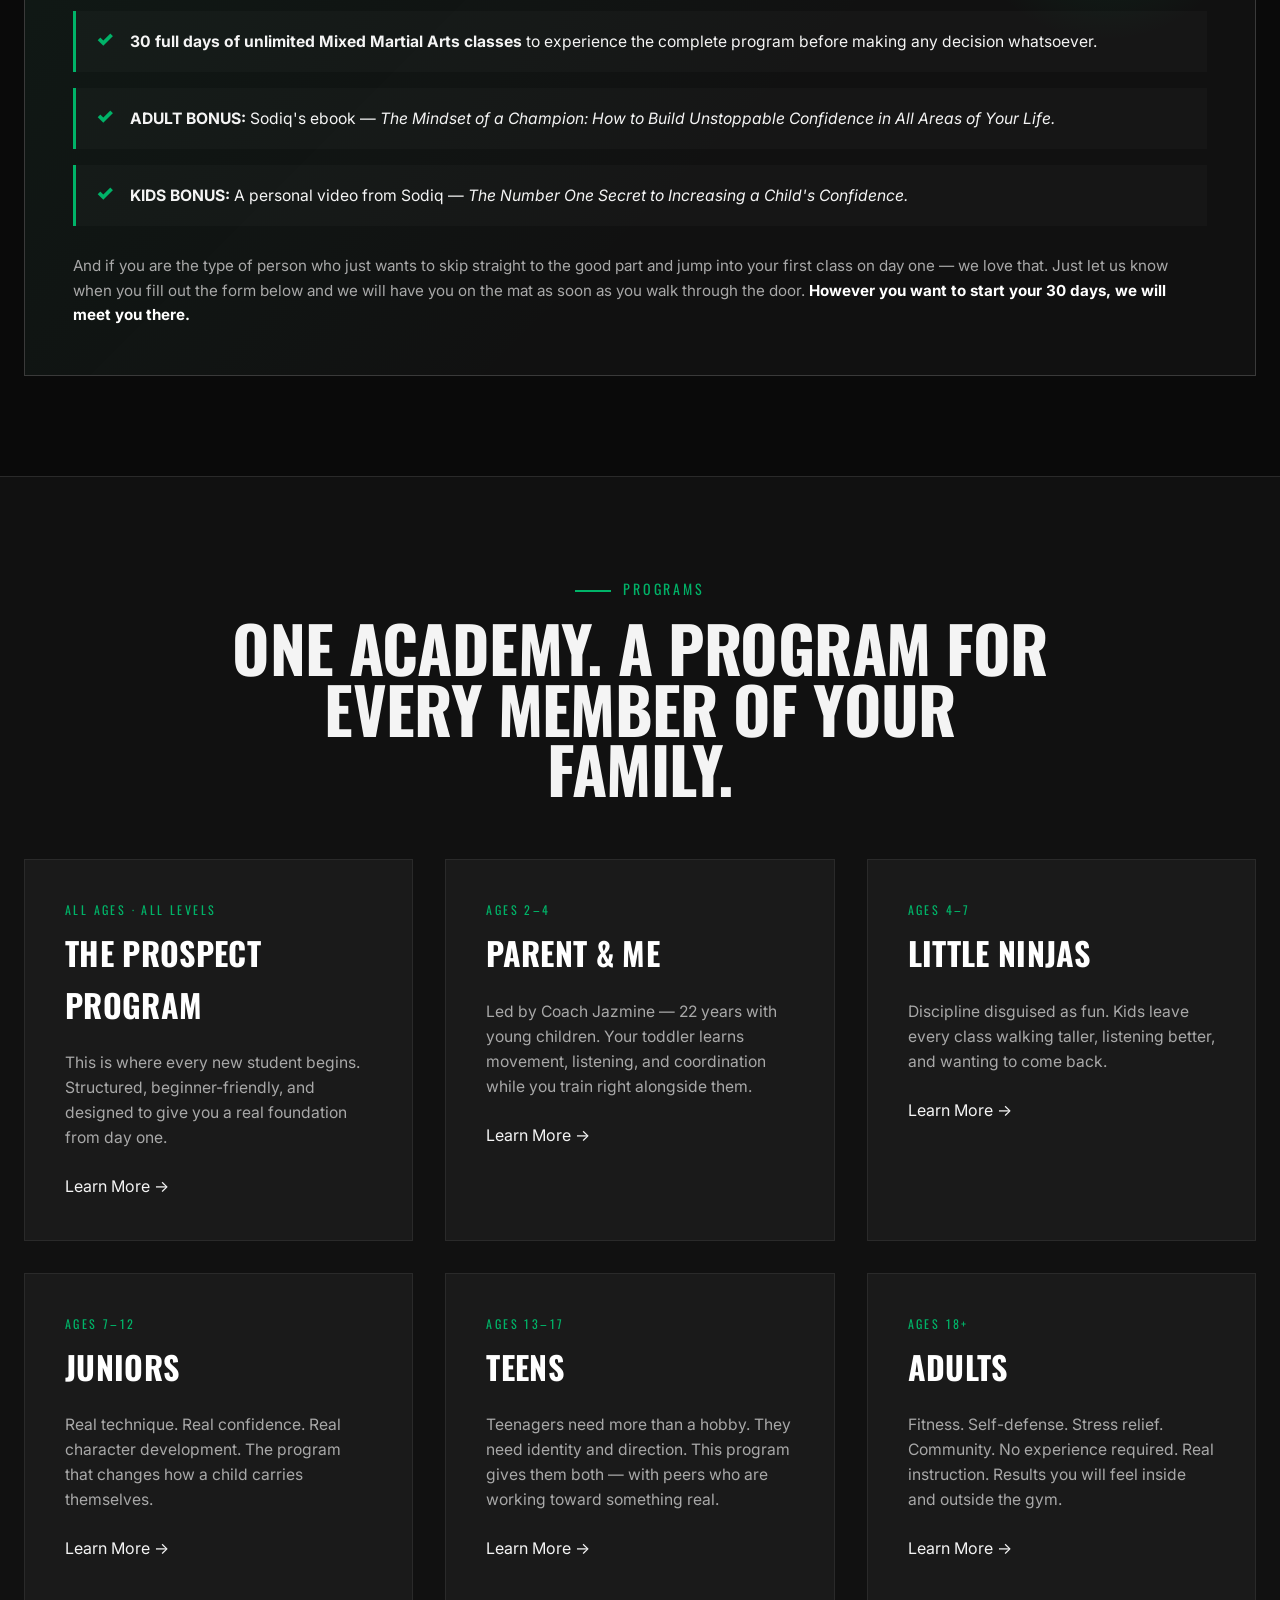
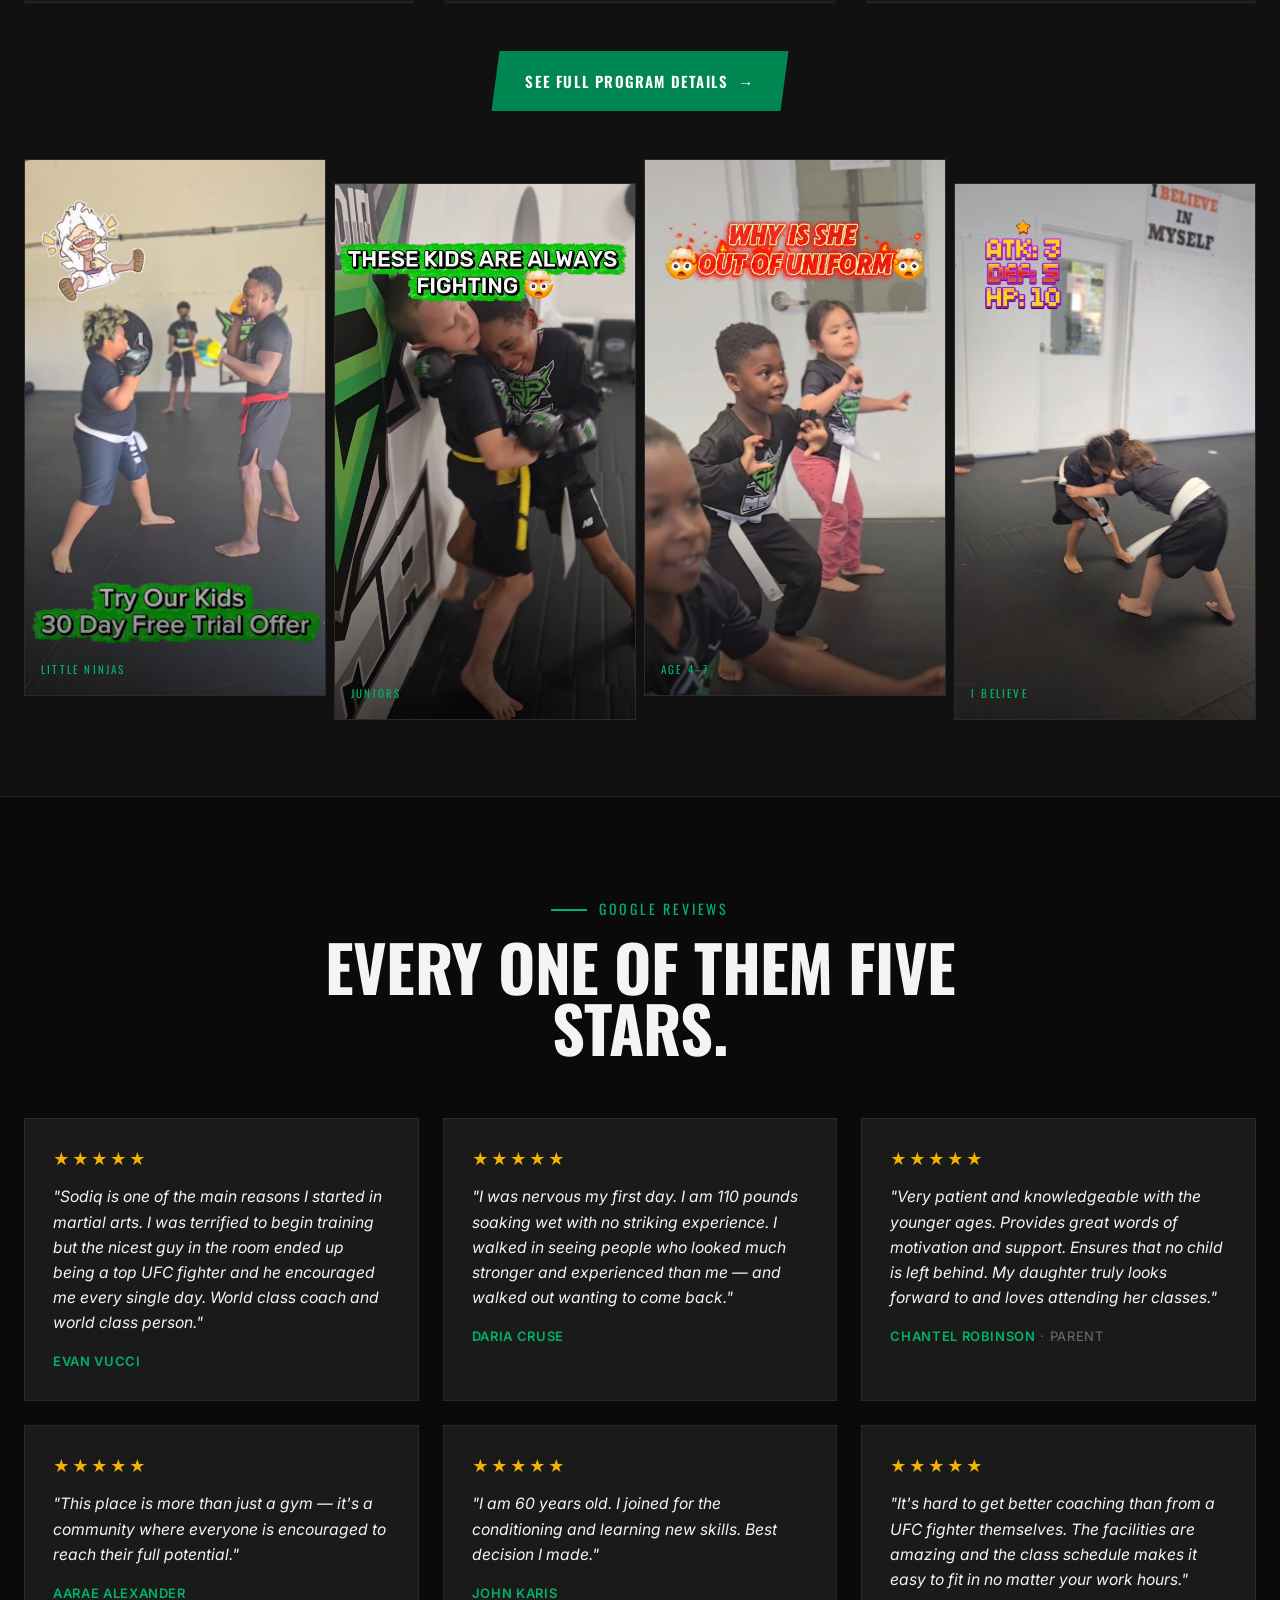
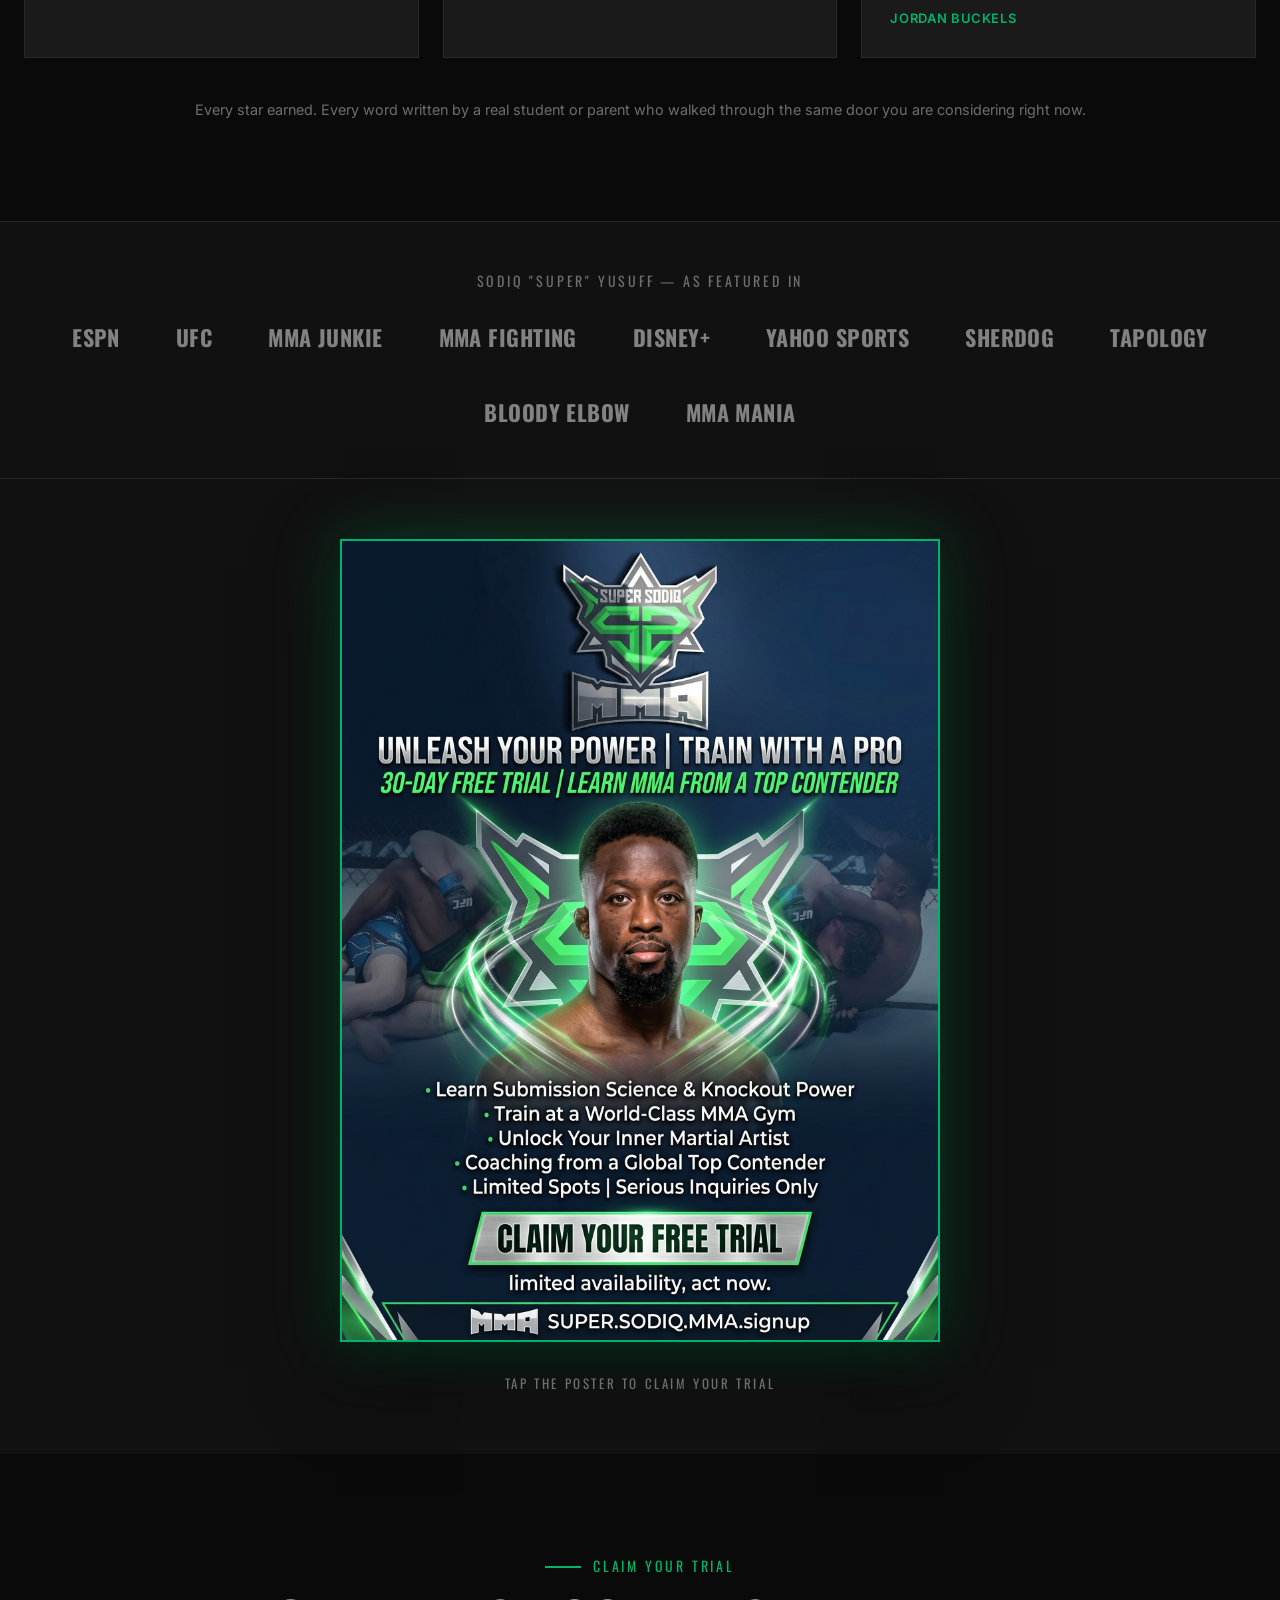
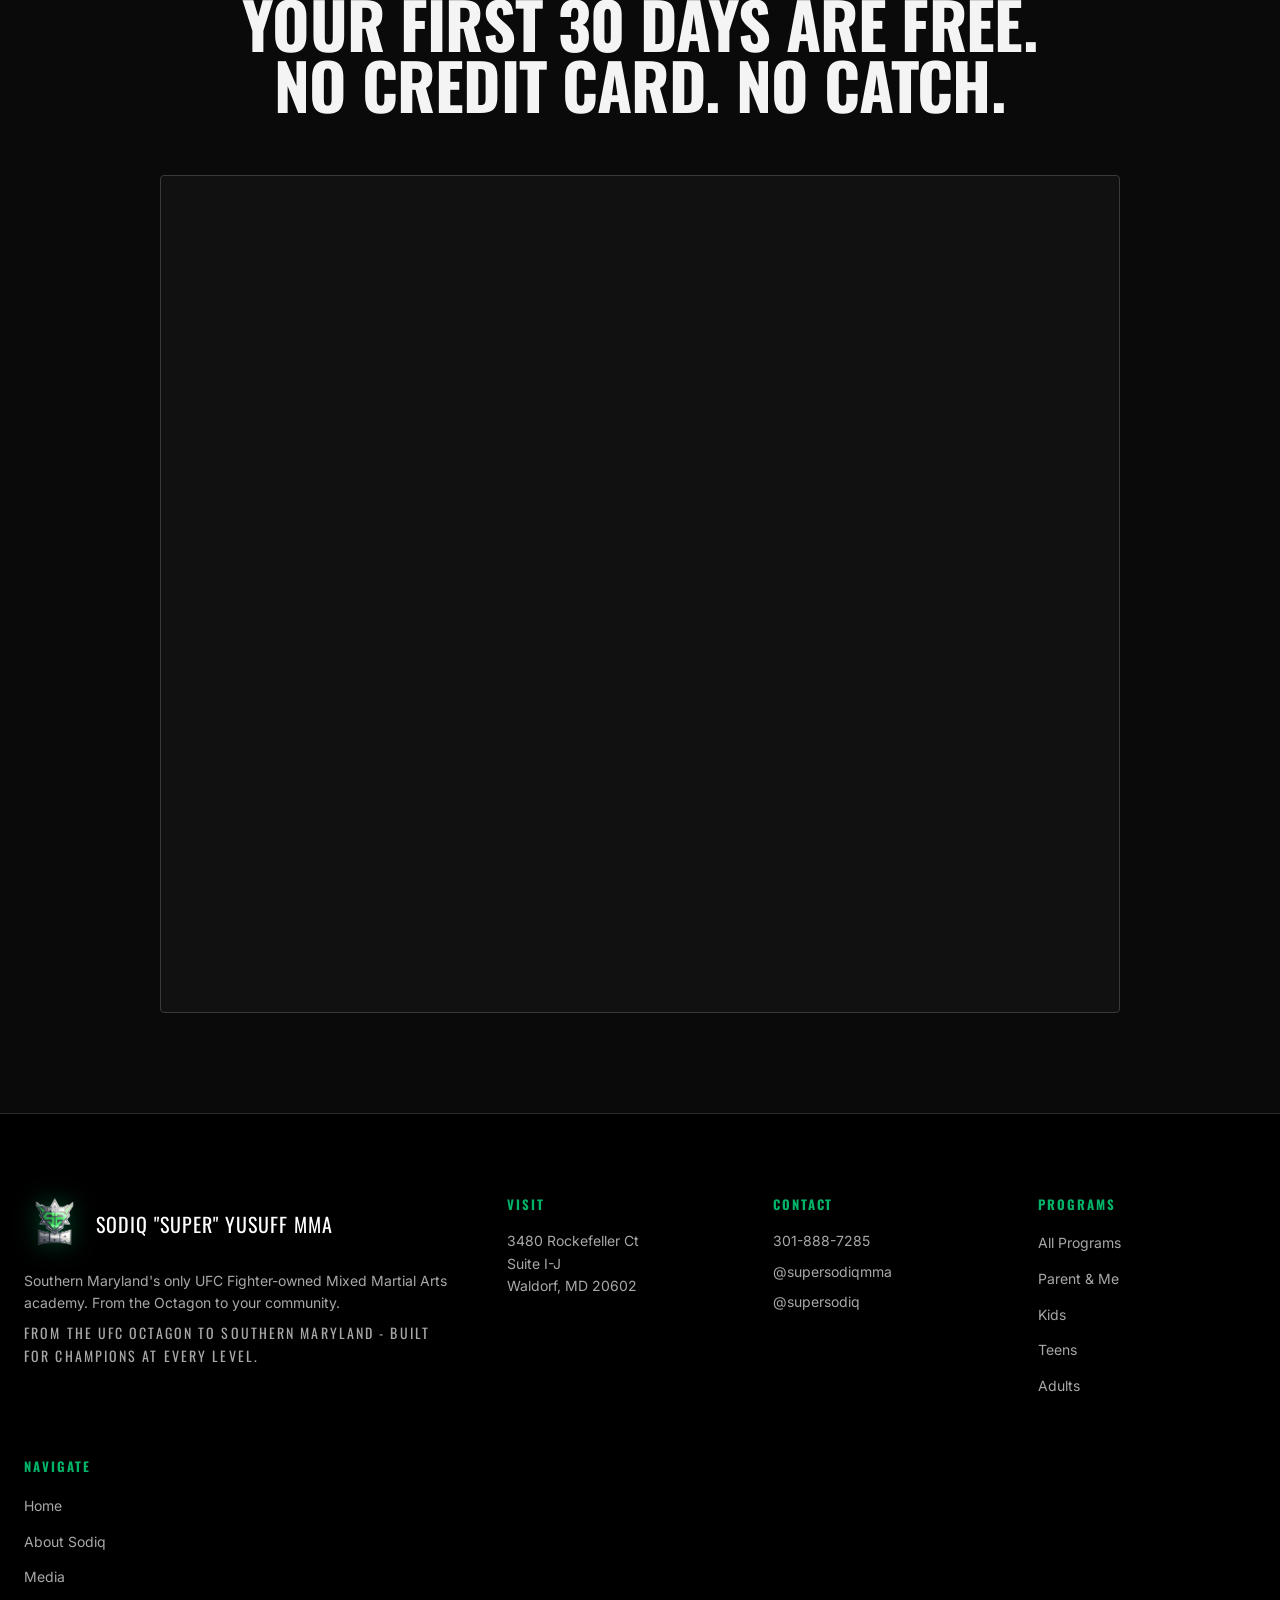
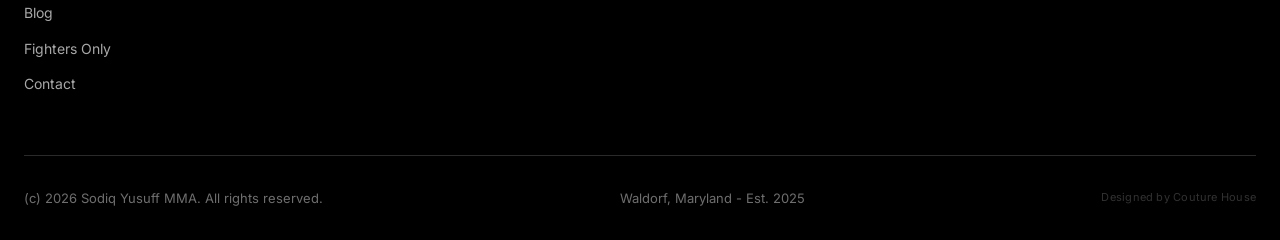
==== commit 9de22a7d: "Replace ALL custom 30-day trial forms with GHL booking widget. Single-step funnel now: click 'Claim " ====
--- a/index.html
+++ b/index.html
@@ -12,7 +12,7 @@
 <link rel="preconnect" href="https://fonts.googleapis.com" />
 <link rel="preconnect" href="https://fonts.gstatic.com" crossorigin />
 <link href="https://fonts.googleapis.com/css2?family=Oswald:wght@400;500;600;700&family=Inter:wght@300;400;500;600;700&display=swap" rel="stylesheet" />
-<link rel="stylesheet" href="assets/css/styles.css?v=34" />
+<link rel="stylesheet" href="assets/css/styles.css?v=35" />
 <link rel="icon" type="image/png" href="assets/images/super-sodiq-logo.png" />
 <style>
   /* Home-specific: split hero with cinematic photo */
@@ -494,21 +494,13 @@
       <div class="kicker">Claim Your Trial</div>
       <h2 class="display-2">Your first 30 days are free. No credit card. No catch.</h2>
     </div>
-    <form class="form-card reveal" data-form>
-      <h3 class="form-head">Start Your 30-Day Free Trial</h3>
-      <div class="form-grid">
-        <div class="field"><label>First Name</label><input type="text" required /></div>
-        <div class="field"><label>Last Name</label><input type="text" required /></div>
-        <div class="field"><label>Phone Number</label><input type="tel" required /></div>
-        <div class="field"><label>Email Address</label><input type="email" required /></div>
-        <div class="field full"><label>Who is this for?</label><select required><option value="">Select…</option><option>Myself</option><option>My Child</option><option>Both</option></select></div>
-        <div class="field full"><label>Child's age (if applicable)</label><input type="text" placeholder="Optional" /></div>
-      </div>
-      <div style="text-align:center;margin-top:28px;">
-        <button type="submit" class="btn btn-blood btn-lg pulse">Yes — I'm Ready to Start My 30-Day Free Trial</button>
-        <p class="form-foot">No credit card required. Spots are limited.</p>
-      </div>
-    </form>
+    <div class="ghl-booking reveal" style="max-width:960px;margin:0 auto;background:var(--bg-2);border:1px solid var(--border-bright);border-radius:4px;padding:24px;">
+      <iframe src="https://api.leadconnectorhq.com/widget/booking/i8u9HxxLZCtRtth3QFN7"
+              style="width:100%;border:none;overflow:hidden;min-height:780px;"
+              scrolling="no"
+              id="i8u9HxxLZCtRtth3QFN7_home_widget"></iframe>
+    </div>
+    <script src="https://link.msgsndr.com/js/form_embed.js" type="text/javascript"></script>
   </div>
 </section>
 
@@ -541,7 +533,7 @@
     </div>
   </div>
 </div>
-<script src="assets/js/partials.js?v=34"></script>
-<script src="assets/js/main.js?v=34"></script>
+<script src="assets/js/partials.js?v=35"></script>
+<script src="assets/js/main.js?v=35"></script>
 </body>
 </html>
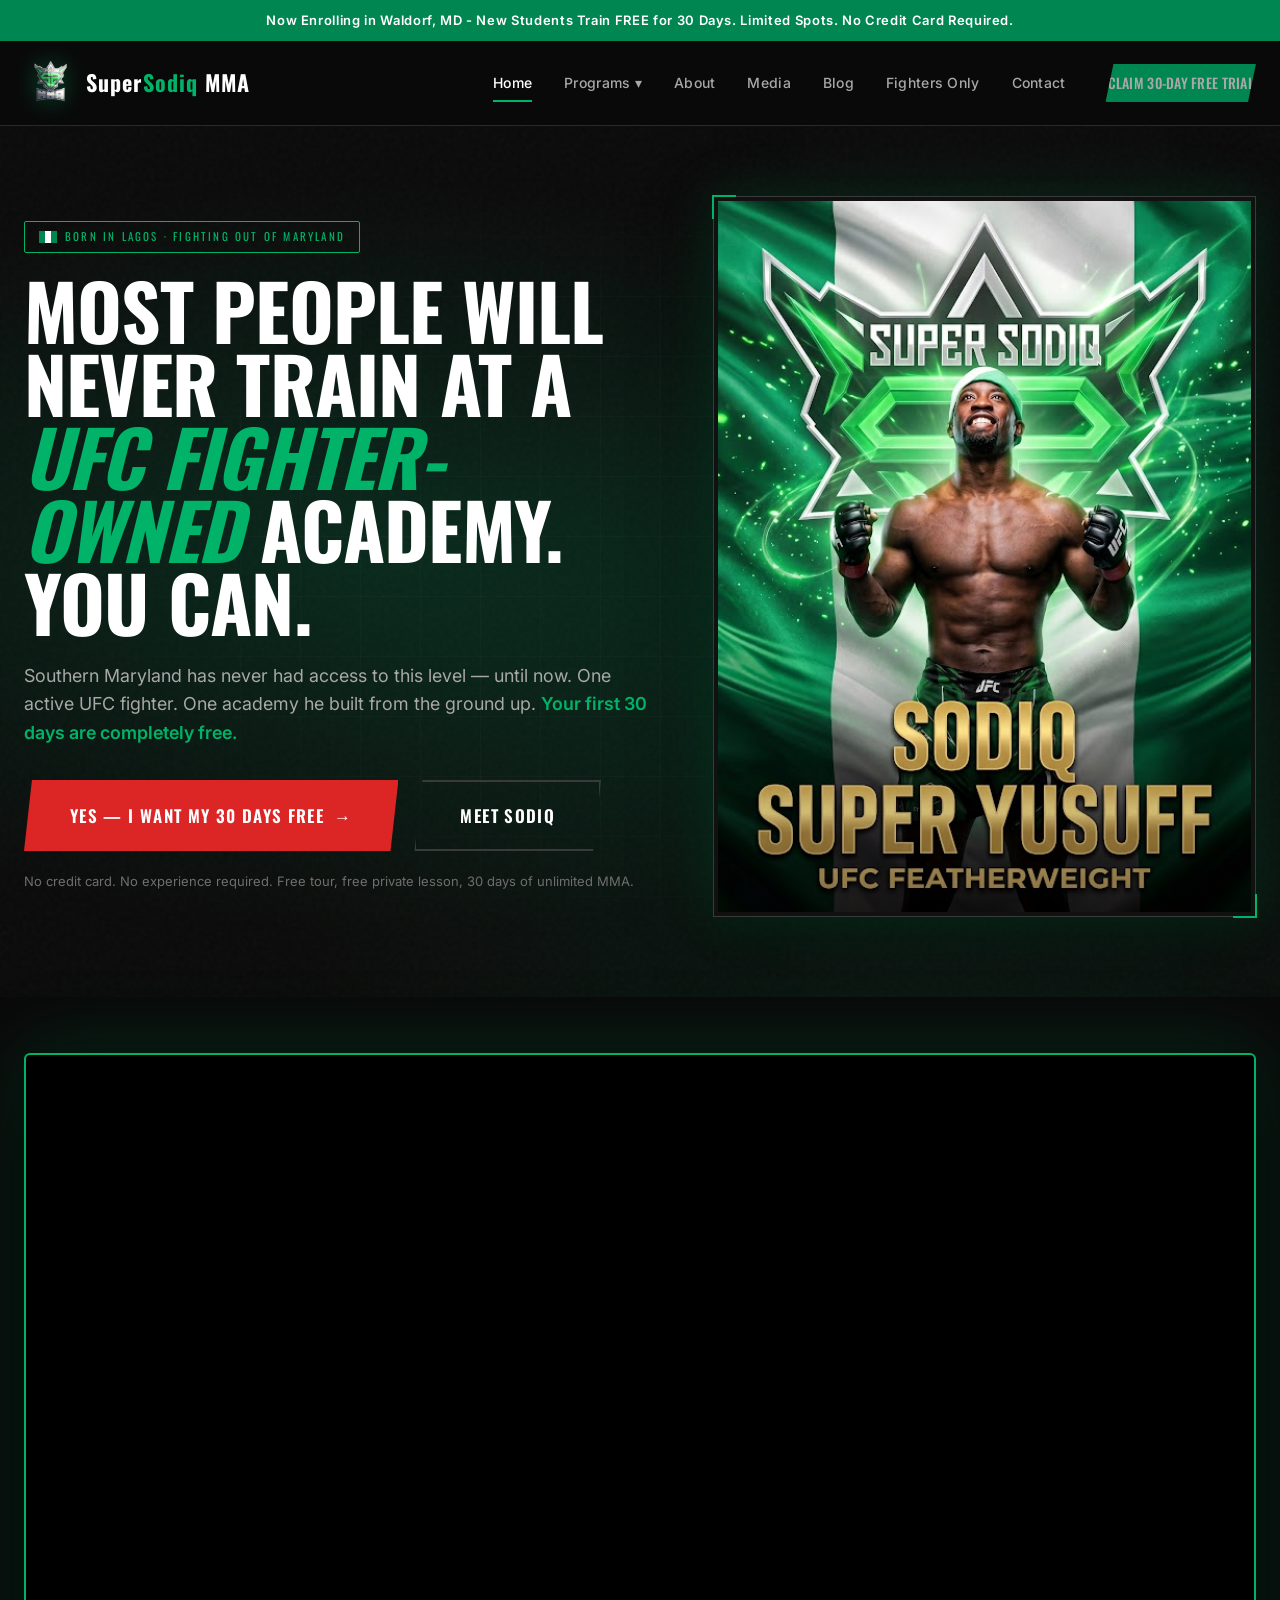
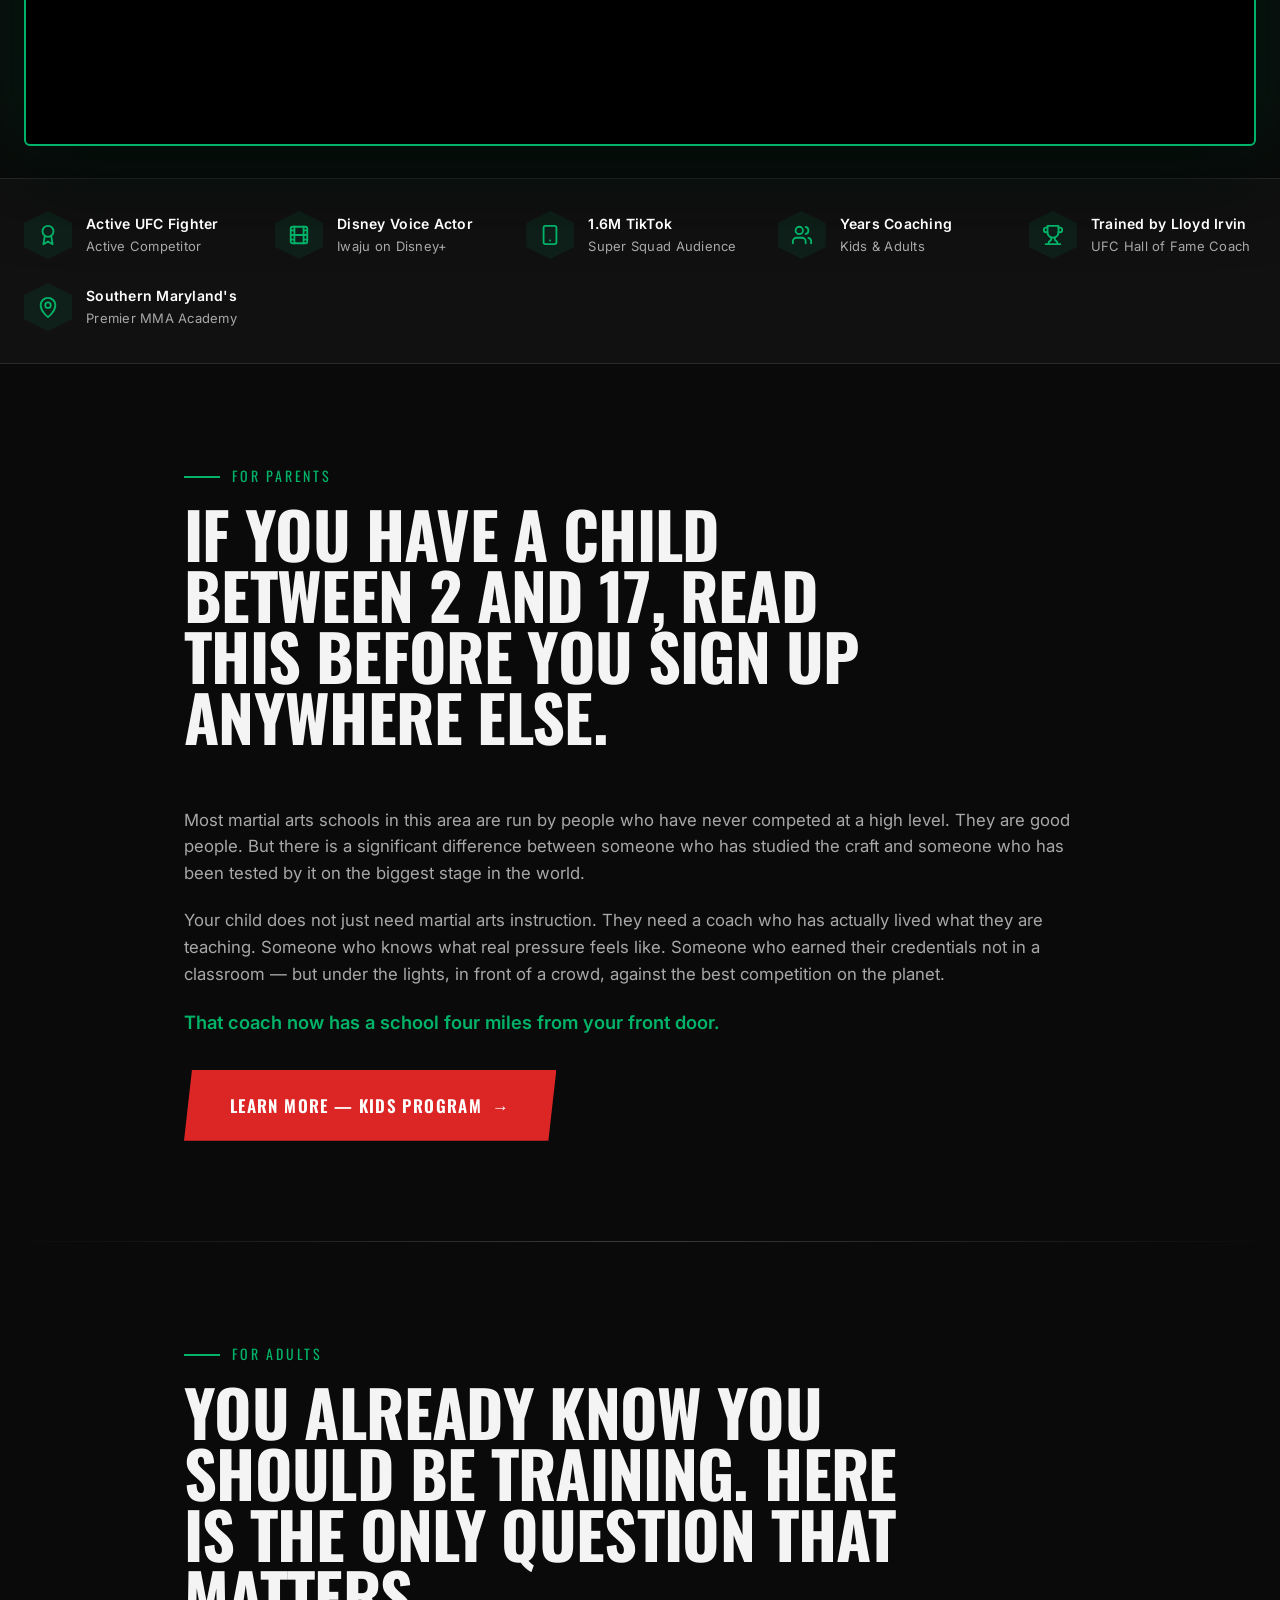
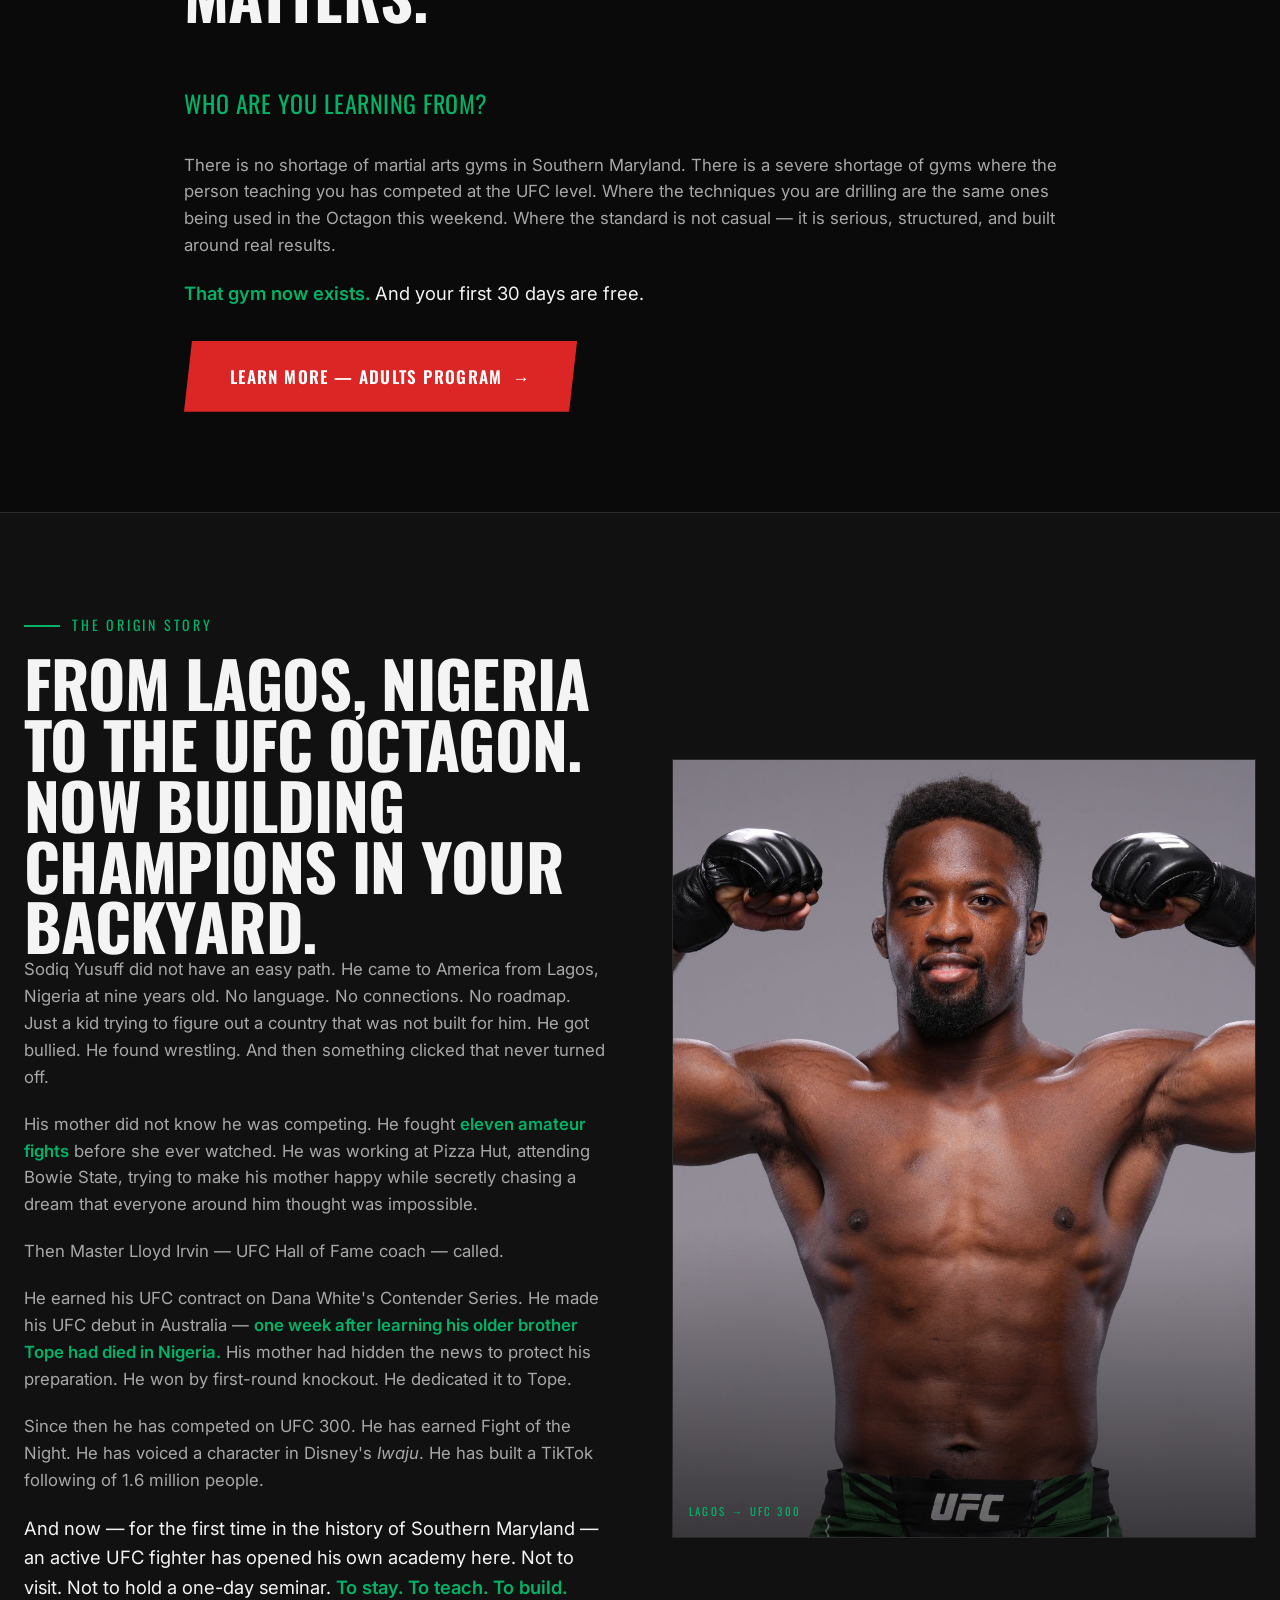
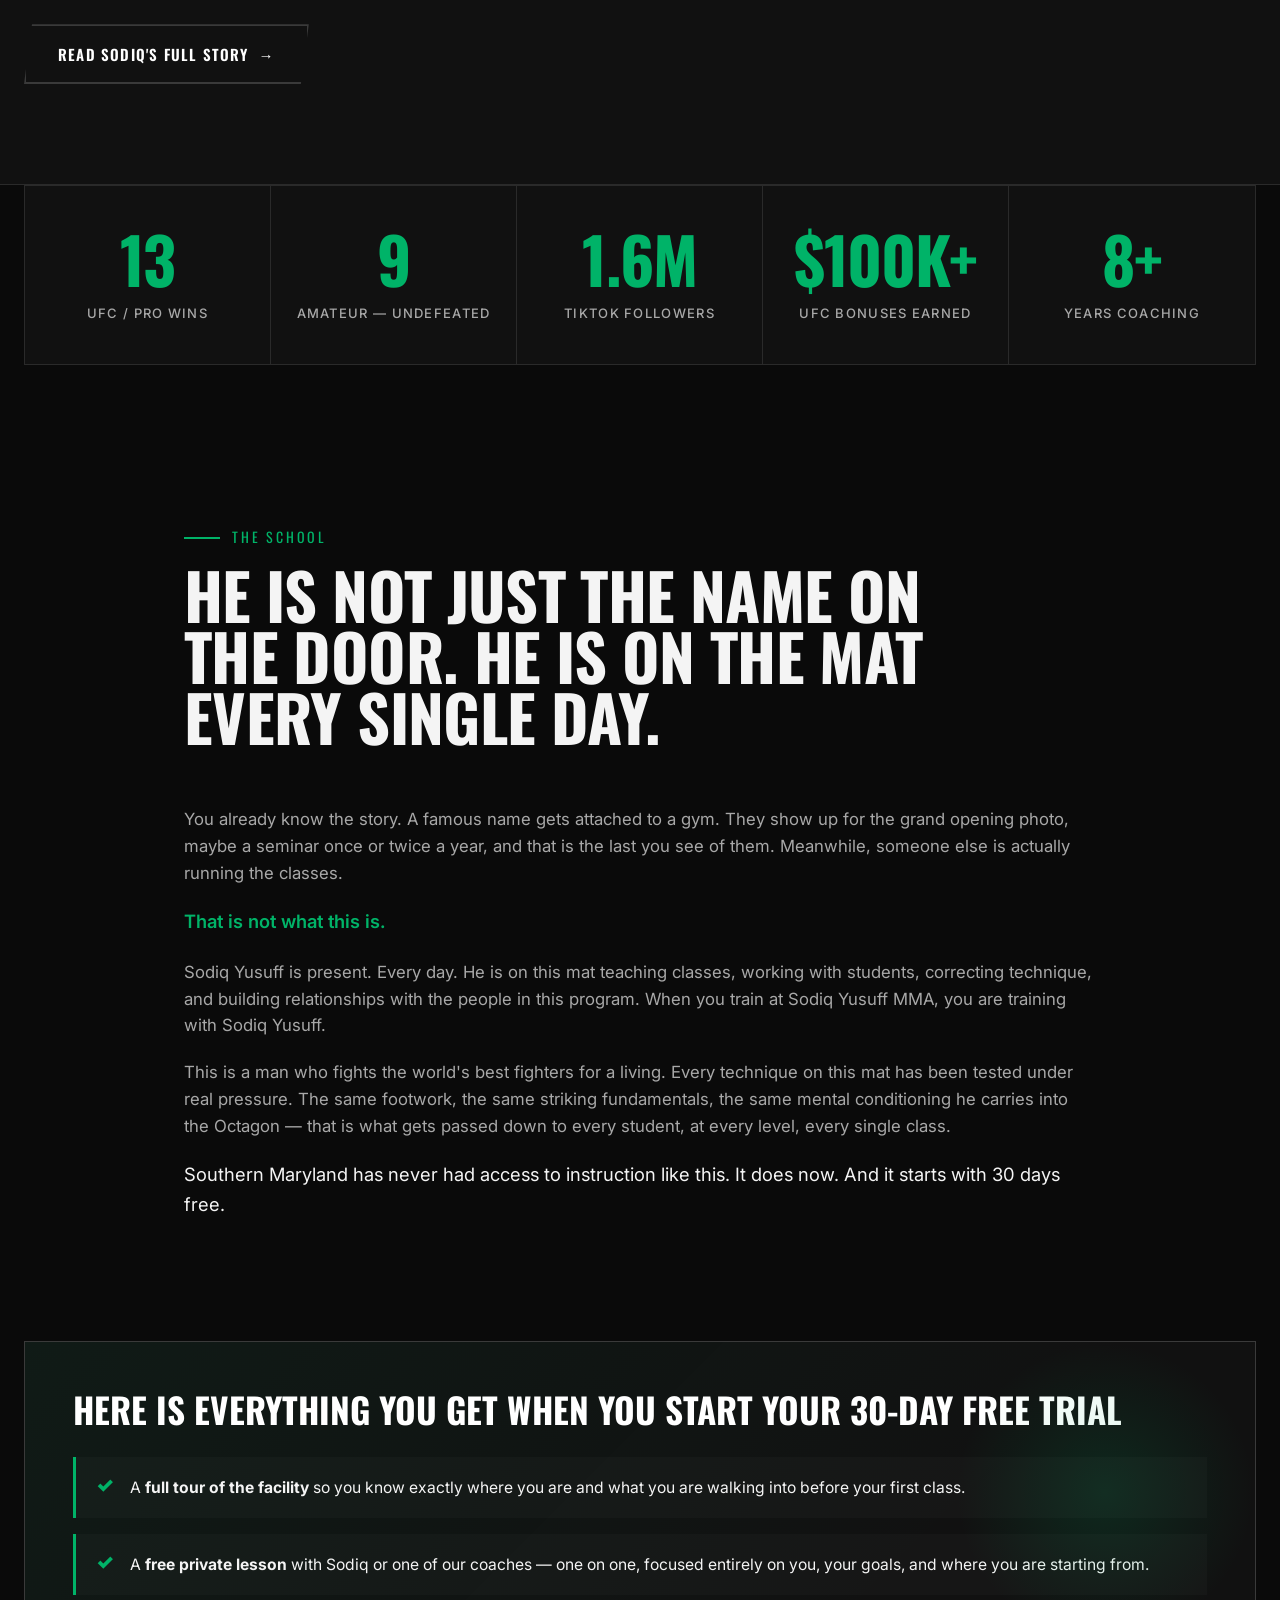
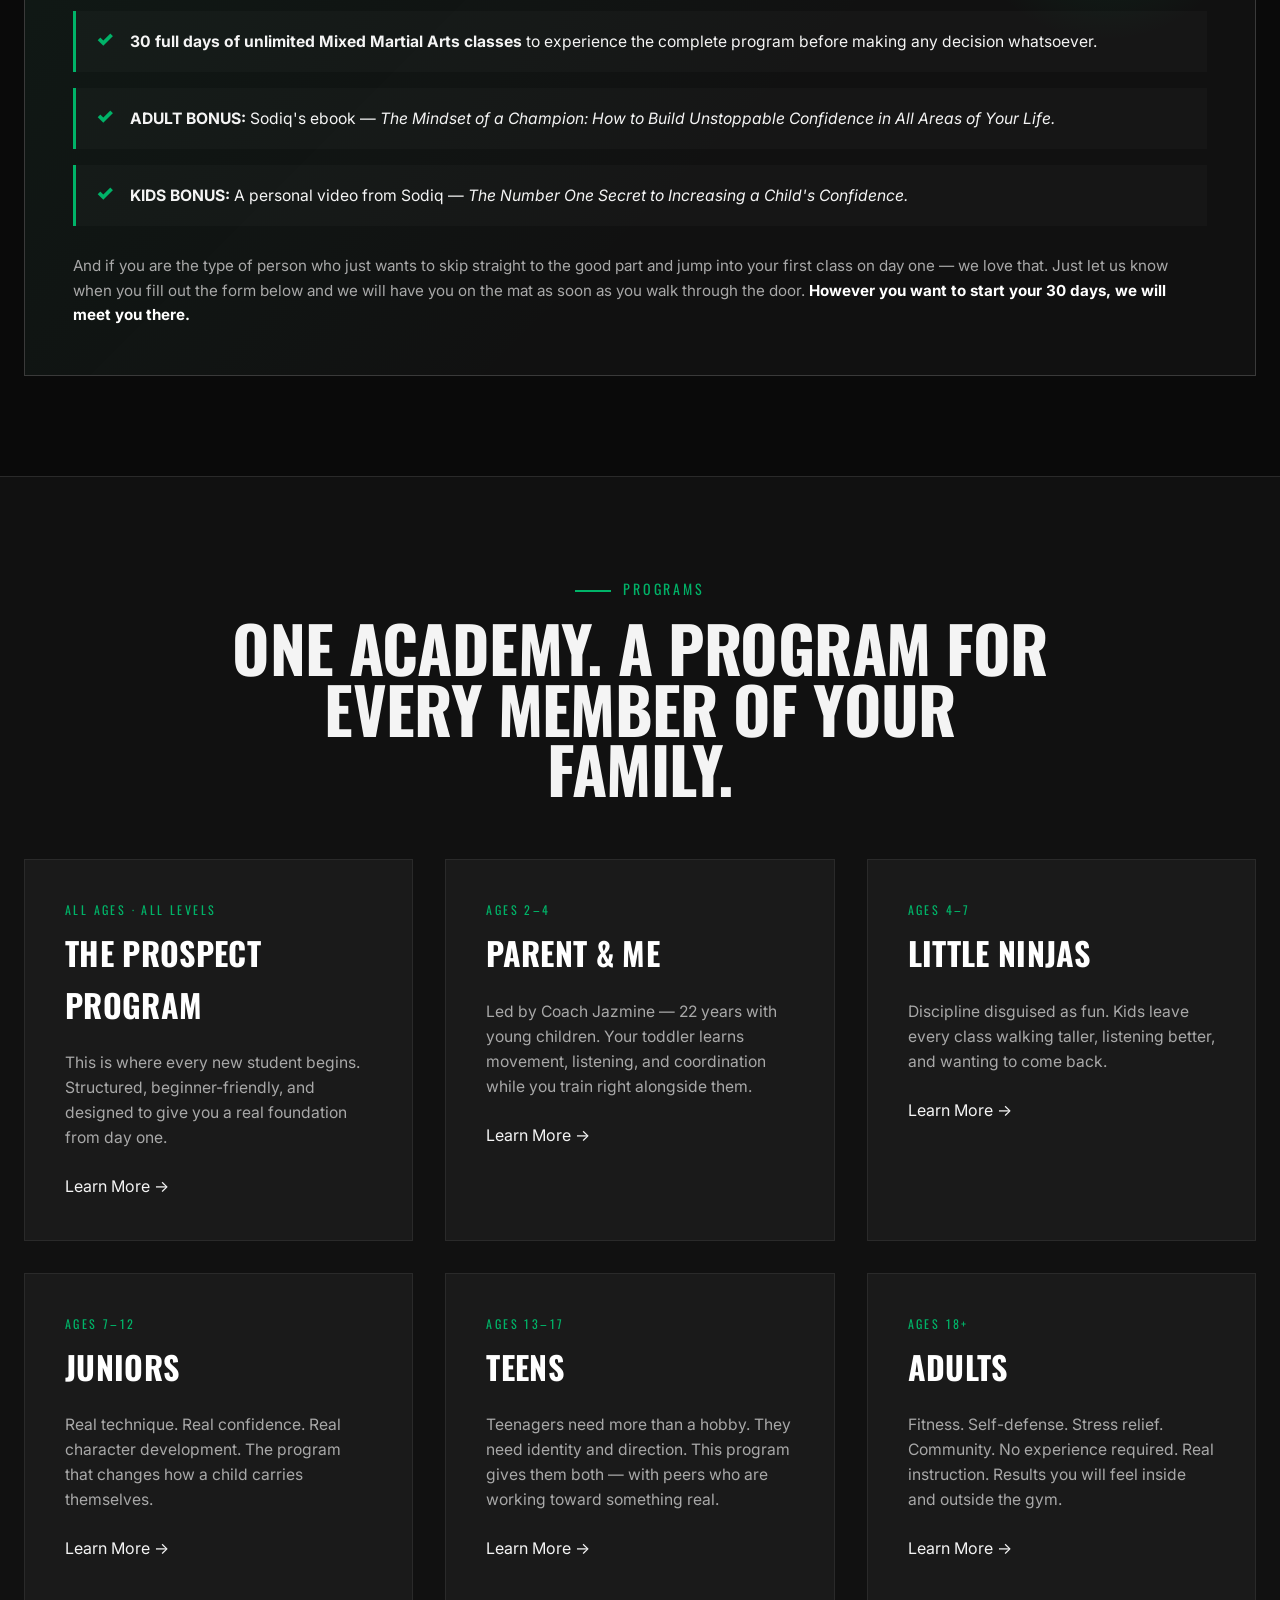
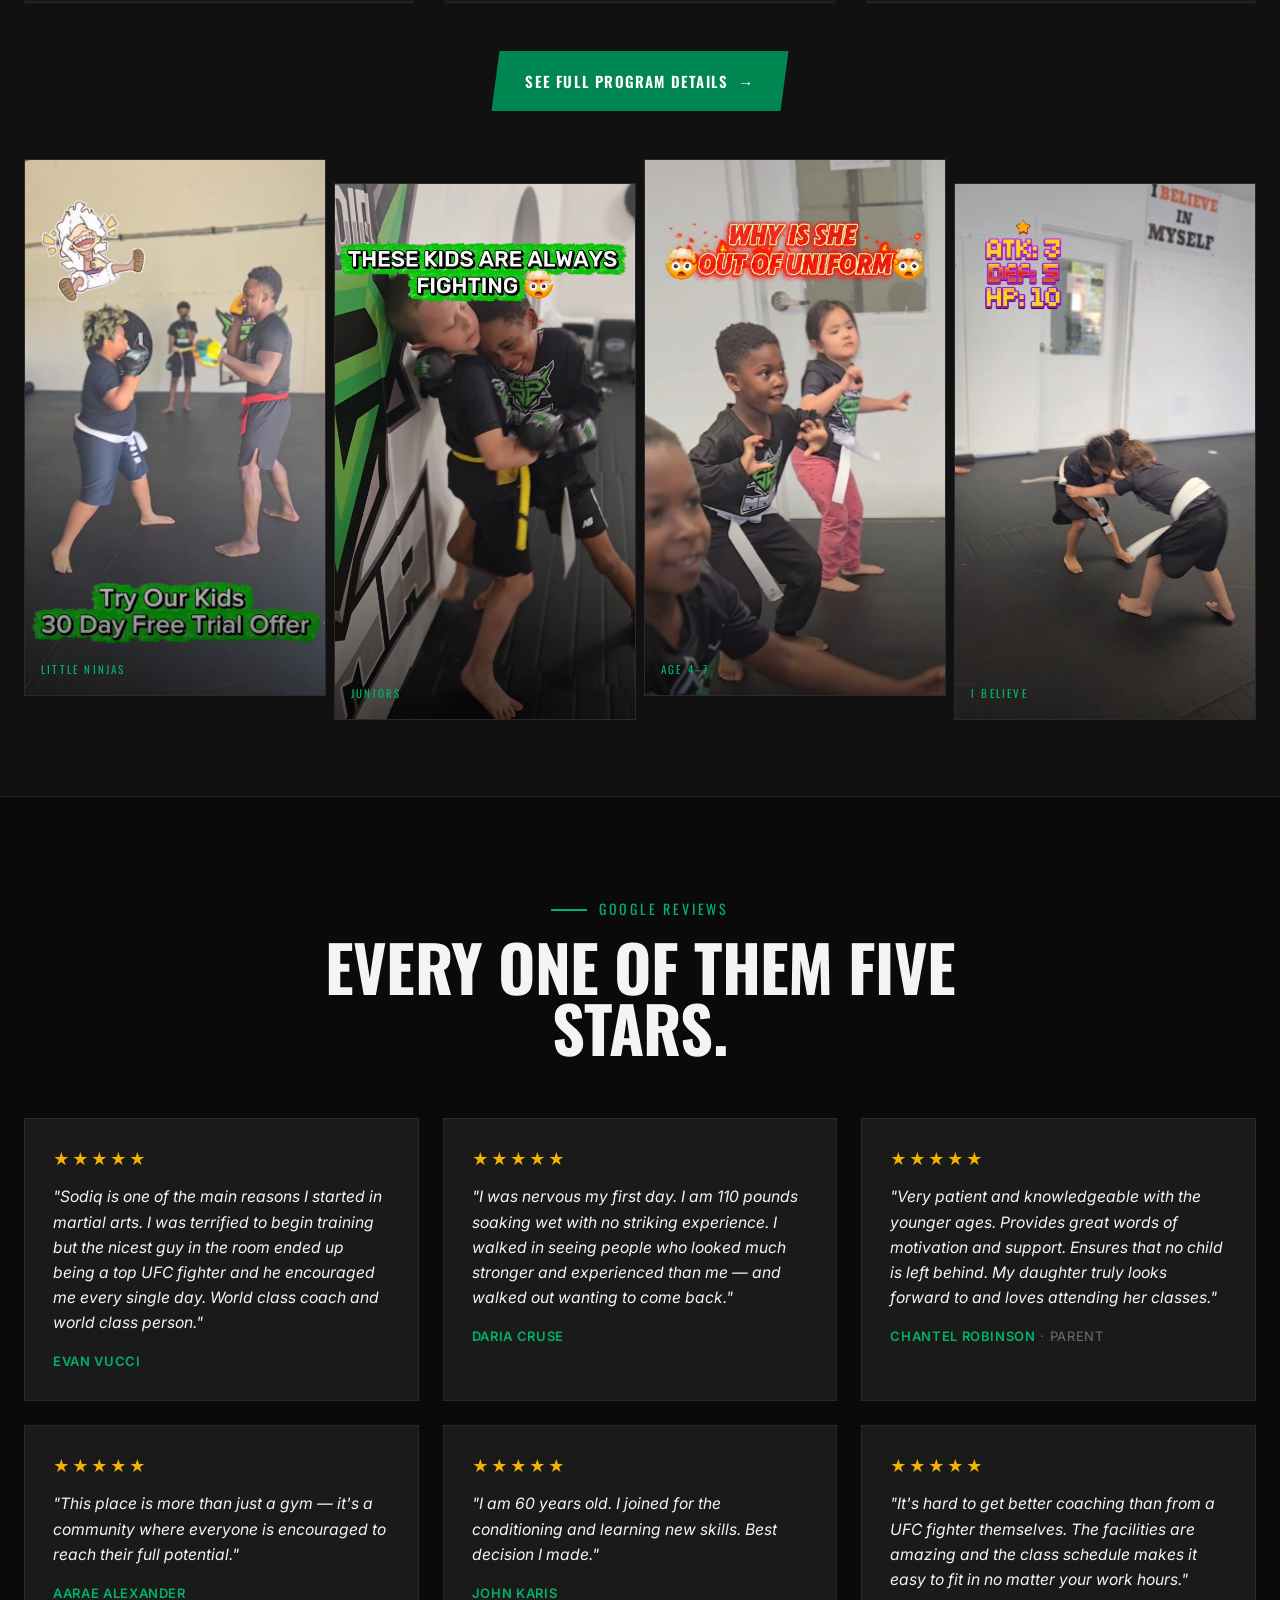
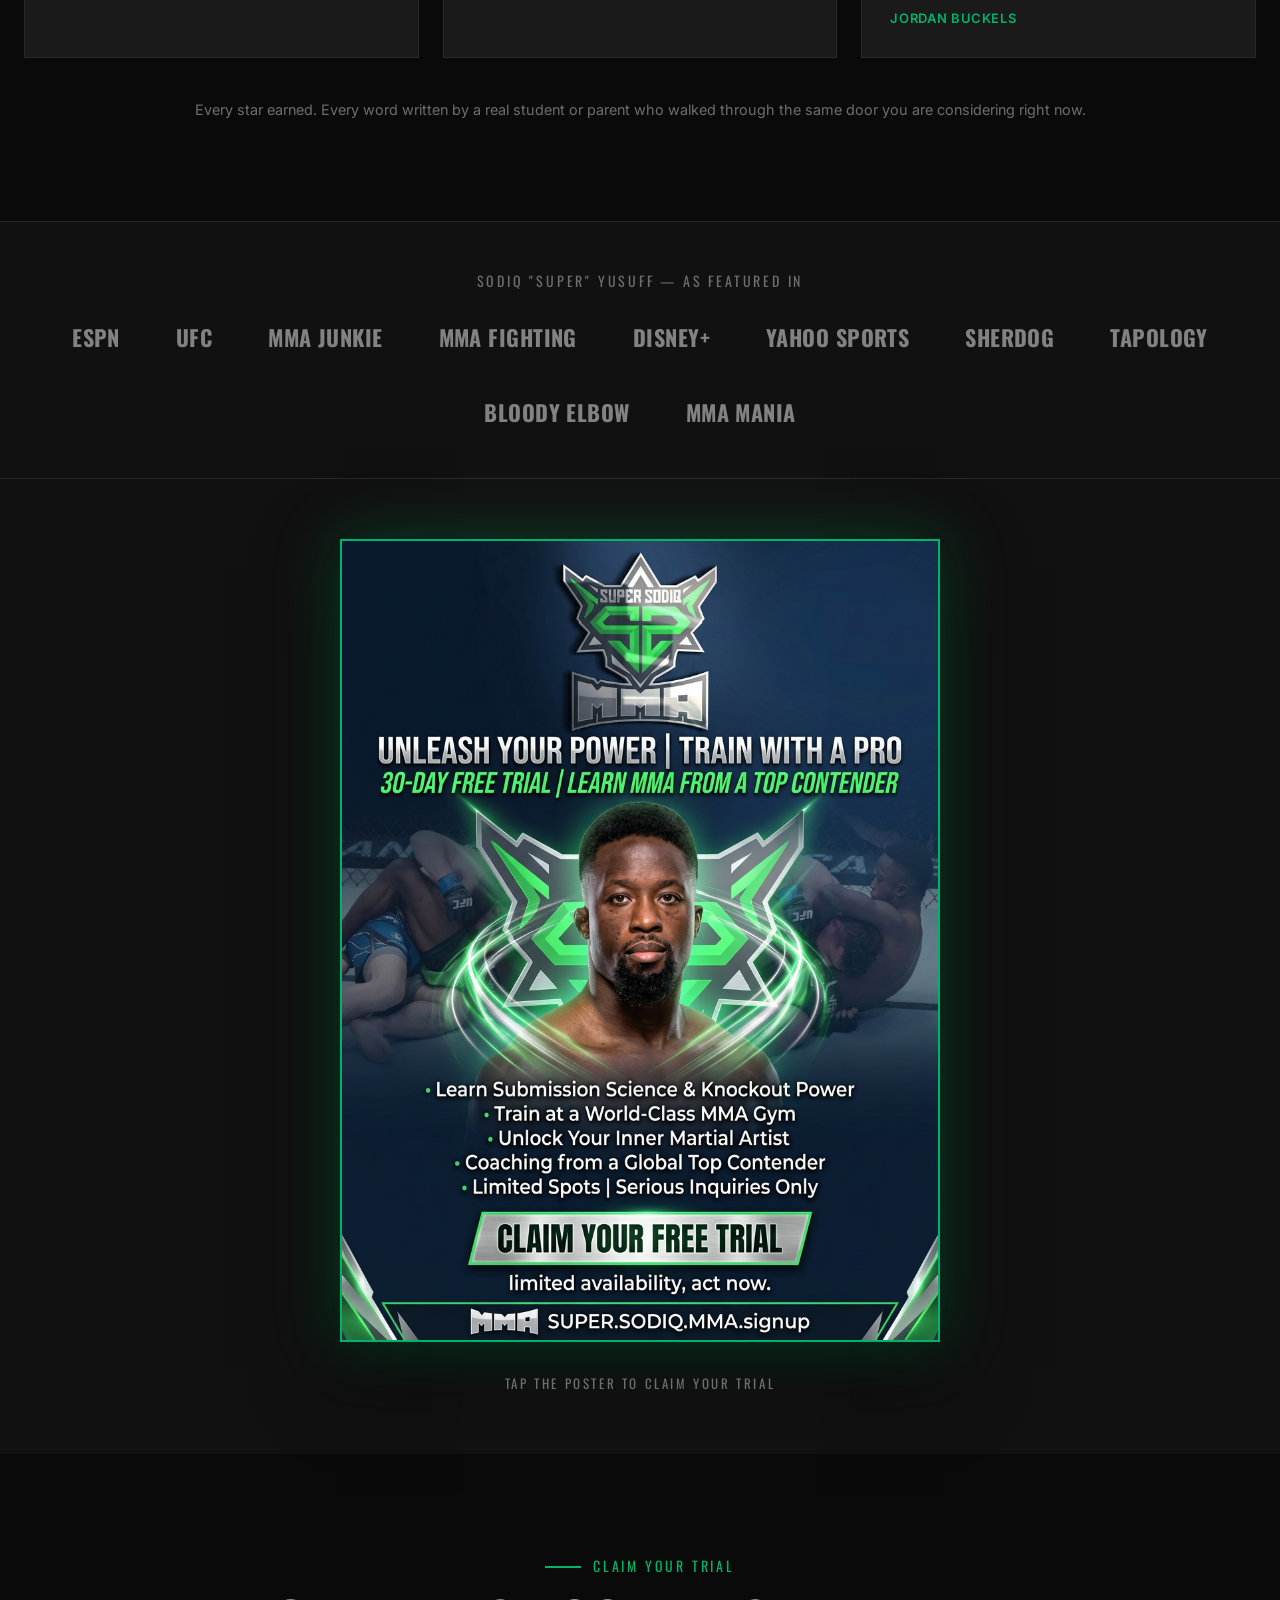
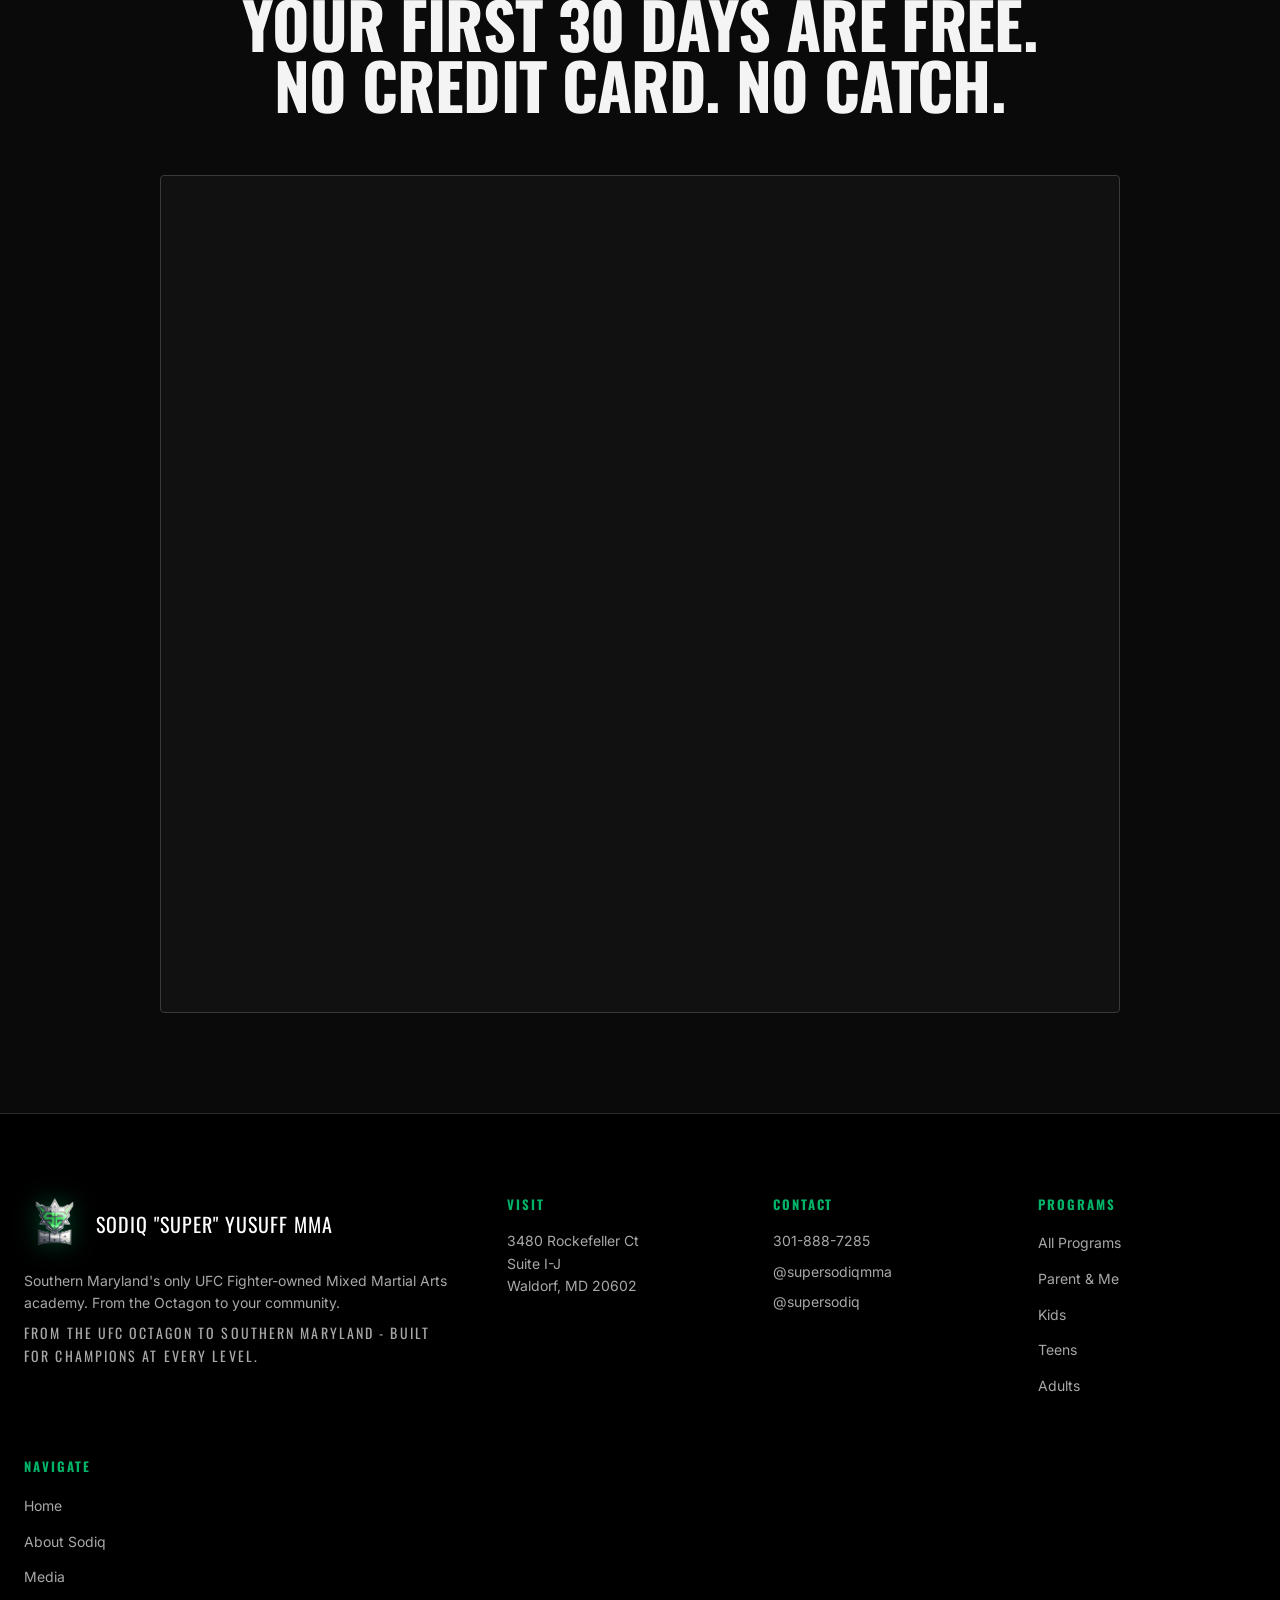
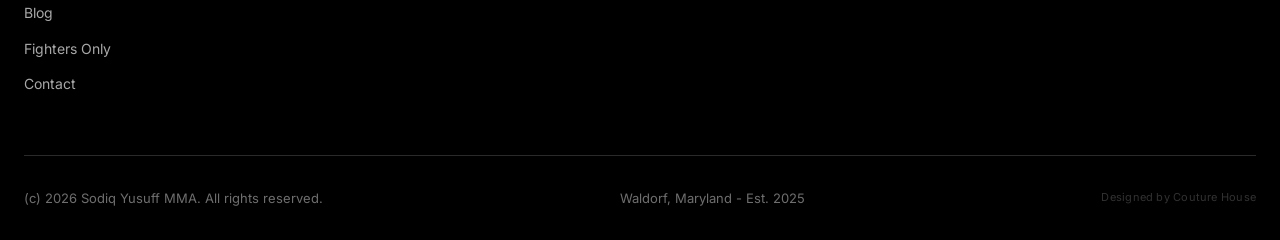
==== commit c43ba06e: "Mobile hero reorder + remove exit-intent popup. (1) Index hero on mobile: headline ABOVE video, vide" ====
--- a/index.html
+++ b/index.html
@@ -12,7 +12,7 @@
 <link rel="preconnect" href="https://fonts.googleapis.com" />
 <link rel="preconnect" href="https://fonts.gstatic.com" crossorigin />
 <link href="https://fonts.googleapis.com/css2?family=Oswald:wght@400;500;600;700&family=Inter:wght@300;400;500;600;700&display=swap" rel="stylesheet" />
-<link rel="stylesheet" href="assets/css/styles.css?v=35" />
+<link rel="stylesheet" href="assets/css/styles.css?v=36" />
 <link rel="icon" type="image/png" href="assets/images/super-sodiq-logo.png" />
 <style>
   /* Home-specific: split hero with cinematic photo */
@@ -132,12 +132,45 @@
   .hero-video-wrap iframe {
     width: 100%; height: 100%; border: 0; display: block;
   }
+  /* Mobile-only headline + CTA blocks around the video. Hidden on desktop. */
+  .hero-mobile-top, .hero-mobile-cta { display: none; }
   @media (max-width: 1000px) {
-    /* On mobile: turn .hero-stack into a flex column, video first */
+    /* Mobile: .hero-stack as flex column. Order: headline -> video -> CTA. Desktop .hero hidden. */
     .hero-stack { display: flex; flex-direction: column; }
+    .hero-mobile-top {
+      display: block;
+      order: 1;
+      padding: 18px 16px 8px;
+      text-align: center;
+      background: var(--bg);
+    }
+    .hero-mobile-top .hero-flag {
+      display: inline-block;
+      font-family: var(--font-display);
+      font-size: 11px;
+      letter-spacing: 0.25em;
+      text-transform: uppercase;
+      color: var(--nigeria-green-bright);
+      margin: 0 0 10px;
+    }
+    .hero-mobile-top h1 {
+      font-family: var(--font-display);
+      font-size: clamp(1.5rem, 6.5vw, 2rem);
+      line-height: 1.05;
+      color: var(--white);
+      margin: 0 0 10px;
+      text-transform: uppercase;
+    }
+    .hero-mobile-top h1 .accent { color: var(--nigeria-green-bright); }
+    .hero-mobile-top .hero-sub {
+      font-size: 0.95rem;
+      color: var(--text-dim);
+      margin: 0 auto;
+      max-width: 520px;
+    }
     .hero-video-section {
-      order: -1;
-      padding: 24px 12px 0;
+      order: 2;
+      padding: 8px 12px 0;
       max-width: 100vw;
       box-sizing: border-box;
       overflow: hidden;
@@ -148,36 +181,38 @@
       box-sizing: border-box;
       box-shadow: 0 8px 24px rgba(0,0,0,0.6);
     }
-    .hero { order: 1; }
+    .hero-mobile-cta {
+      display: flex;
+      order: 3;
+      flex-direction: column;
+      align-items: center;
+      gap: 12px;
+      padding: 18px 16px 24px;
+      text-align: center;
+      background: var(--bg);
+    }
+    .hero-mobile-cta .btn { width: 100%; max-width: 360px; }
+    .hero-mobile-cta .hero-micro {
+      font-size: 0.78rem;
+      color: var(--text-muted);
+      margin: 4px 0 0;
+      max-width: 420px;
+    }
+    /* Hide the desktop .hero on mobile — its content lives in the mobile blocks above */
+    .hero { display: none !important; }
   }
   @media (max-width: 600px) {
-    .hero-video-section { padding: 12px 8px 0; }
+    .hero-video-section { padding: 6px 8px 0; }
     .hero-video-wrap {
       max-width: calc(100vw - 16px);
       border-width: 1px;
       border-radius: 4px;
     }
+    .hero-mobile-top { padding: 14px 14px 6px; }
+    .hero-mobile-cta { padding: 14px 14px 20px; }
   }
 </style>
-<style id="exit-popup-critical">
-/* Critical popup styles - inline so they cannot be missed by cache */
-.exit-popup { position:fixed!important; inset:0!important; z-index:9999!important; display:none!important; align-items:center!important; justify-content:center!important; padding:20px!important; }
-.exit-popup.is-open { display:flex!important; }
-.exit-popup__backdrop { position:absolute; inset:0; background:rgba(0,0,0,0.88); }
-.exit-popup__card { position:relative; width:100%; max-width:520px; max-height:92vh; overflow-y:auto; background:linear-gradient(180deg,#0f1311,#0a0d0b); border:2px solid #00b368; border-radius:6px; box-shadow:0 30px 80px rgba(0,0,0,0.7),0 0 60px rgba(0,135,81,0.25); }
-.exit-popup__close { position:absolute; top:10px; right:14px; width:36px; height:36px; background:transparent; border:none; color:#aab; font-size:32px; line-height:1; cursor:pointer; z-index:2; }
-.exit-popup__inner { padding:40px 32px 32px; text-align:center; }
-.exit-popup__kicker { font-family:'Oswald',sans-serif; font-size:12px; letter-spacing:0.25em; text-transform:uppercase; color:#00b368; margin:0 0 12px; }
-.exit-popup__title { font-family:'Oswald',sans-serif; font-size:clamp(1.6rem,4.5vw,2.2rem); text-transform:uppercase; color:#fff; line-height:1.1; margin:0 0 14px; }
-.exit-popup__title span { color:#00b368; }
-.exit-popup__lede { color:#9aa; margin:0 auto 24px; max-width:420px; }
-.exit-popup__form { display:flex; flex-direction:column; gap:12px; text-align:left; }
-.exit-popup__row { display:grid; grid-template-columns:1fr 1fr; gap:12px; }
-.exit-popup__form input, .exit-popup__form select { width:100%; padding:14px 16px; background:#0a0d0b; border:1px solid #2a302d; color:#fff; font-family:'Inter',sans-serif; font-size:16px; border-radius:4px; -webkit-appearance:none; appearance:none; box-sizing:border-box; }
-.exit-popup__submit { width:100%; padding:16px 20px; background:#008751; color:#fff; border:none; border-radius:4px; font-family:'Oswald',sans-serif; font-size:1.05rem; font-weight:700; letter-spacing:0.05em; text-transform:uppercase; cursor:pointer; box-shadow:0 8px 24px rgba(0,135,81,0.35); }
-.exit-popup__trust { text-align:center; color:#9aa; font-size:0.78rem; margin:8px 0 0; }
-@media (max-width:480px){ .exit-popup__inner{padding:32px 20px 24px;} .exit-popup__row{grid-template-columns:1fr;} }
-</style>
+
 </head>
 <body>
 
@@ -185,7 +220,20 @@
 
 <!-- =========== HERO STACK (hero + video, reorderable on mobile) =========== -->
 <div class="hero-stack">
-<!-- =========== HERO =========== -->
+
+<!-- =========== MOBILE-ONLY HEADLINE (above video) =========== -->
+<div class="hero-mobile-top">
+  <div class="hero-flag">Born in Lagos &middot; Fighting out of Maryland</div>
+  <h1>
+    Most people will never train at a <span class="accent">UFC fighter-owned</span> academy.<br/>
+    You can.
+  </h1>
+  <p class="hero-sub">
+    Southern Maryland has never had access to this level &mdash; until now. <span style="color:var(--nigeria-green-bright);font-weight:600;">Your first 30 days are completely free.</span>
+  </p>
+</div>
+
+<!-- =========== HERO (desktop only — hidden on mobile by CSS) =========== -->
 <section class="hero" data-no-mark>
   <div class="hero-bg"></div>
   <div class="container hero-container-flex">
@@ -230,6 +278,14 @@
     <iframe src="https://www.youtube.com/embed/sva_VGl7E-k?rel=0&modestbranding=1" title="Sodiq Yusuff MMA" allow="accelerometer; autoplay; clipboard-write; encrypted-media; gyroscope; picture-in-picture; web-share" allowfullscreen loading="lazy"></iframe>
   </div>
 </section>
+
+<!-- =========== MOBILE-ONLY CTA (under video) =========== -->
+<div class="hero-mobile-cta">
+  <a href="#trial" class="btn btn-blood btn-lg pulse btn-arrow">Yes &mdash; I Want My 30 Days Free</a>
+  <a href="about.html" class="btn btn-ghost btn-lg">Meet Sodiq</a>
+  <p class="hero-micro">No credit card. No experience required. Free tour, free private lesson, 30 days of unlimited MMA.</p>
+</div>
+
 </div><!-- /.hero-stack -->
 
 <!-- =========== CREDIBILITY BAR =========== -->
@@ -506,34 +562,8 @@
 
 <div id="footer-slot"></div>
 
-<!-- ========== EXIT-INTENT POPUP ========== -->
-<div class="exit-popup" id="exitPopup" aria-hidden="true" role="dialog" aria-labelledby="exitPopupTitle">
-  <div class="exit-popup__backdrop" data-exit-close></div>
-  <div class="exit-popup__card" role="document">
-    <button class="exit-popup__close" type="button" aria-label="Close" data-exit-close>&times;</button>
-    <div class="exit-popup__inner">
-      <p class="exit-popup__kicker">Wait — Before You Go</p>
-      <h2 class="exit-popup__title" id="exitPopupTitle">Claim Your <span>30 Days FREE</span> at Sodiq Yusuff MMA</h2>
-      <p class="exit-popup__lede">No credit card. No commitment. Just show up — we will have everything ready for you.</p>
-      <form class="exit-popup__form" id="exitPopupForm" action="" method="POST" novalidate>
-        <div class="exit-popup__row">
-          <input type="text" name="first_name" placeholder="First Name" required autocomplete="given-name" />
-          <input type="tel" name="phone" placeholder="Phone Number" required autocomplete="tel" />
-        </div>
-        <input type="email" name="email" placeholder="Email Address" required autocomplete="email" />
-        <select name="program" required>
-          <option value="">Who is this trial for?</option>
-          <option value="adult">Adult (16+)</option>
-          <option value="kid">Kid (5–15)</option>
-          <option value="both">Both — Family</option>
-        </select>
-        <button type="submit" class="exit-popup__submit">Claim My Free 30 Days &rarr;</button>
-        <p class="exit-popup__trust">No credit card &middot; No commitment &middot; Cancel anytime</p>
-      </form>
-    </div>
-  </div>
-</div>
-<script src="assets/js/partials.js?v=35"></script>
-<script src="assets/js/main.js?v=35"></script>
+
+<script src="assets/js/partials.js?v=36"></script>
+<script src="assets/js/main.js?v=36"></script>
 </body>
 </html>
